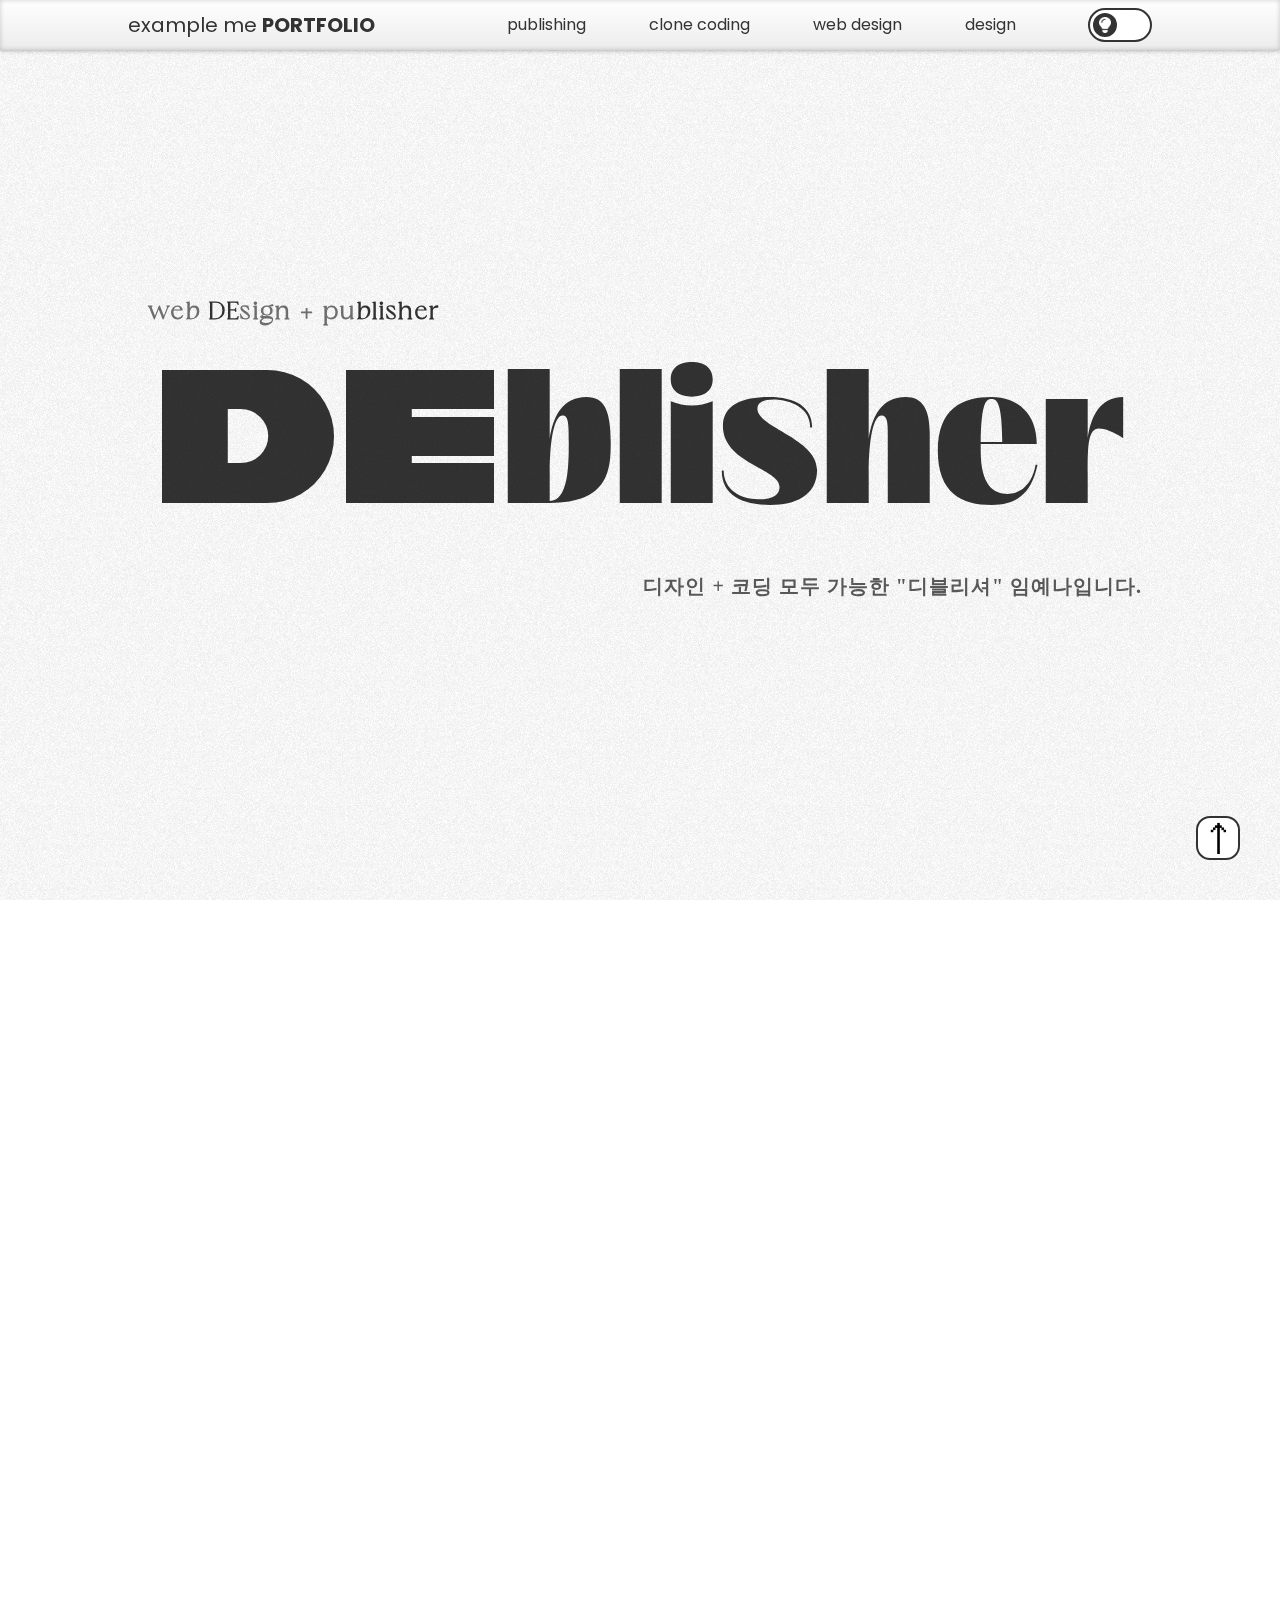
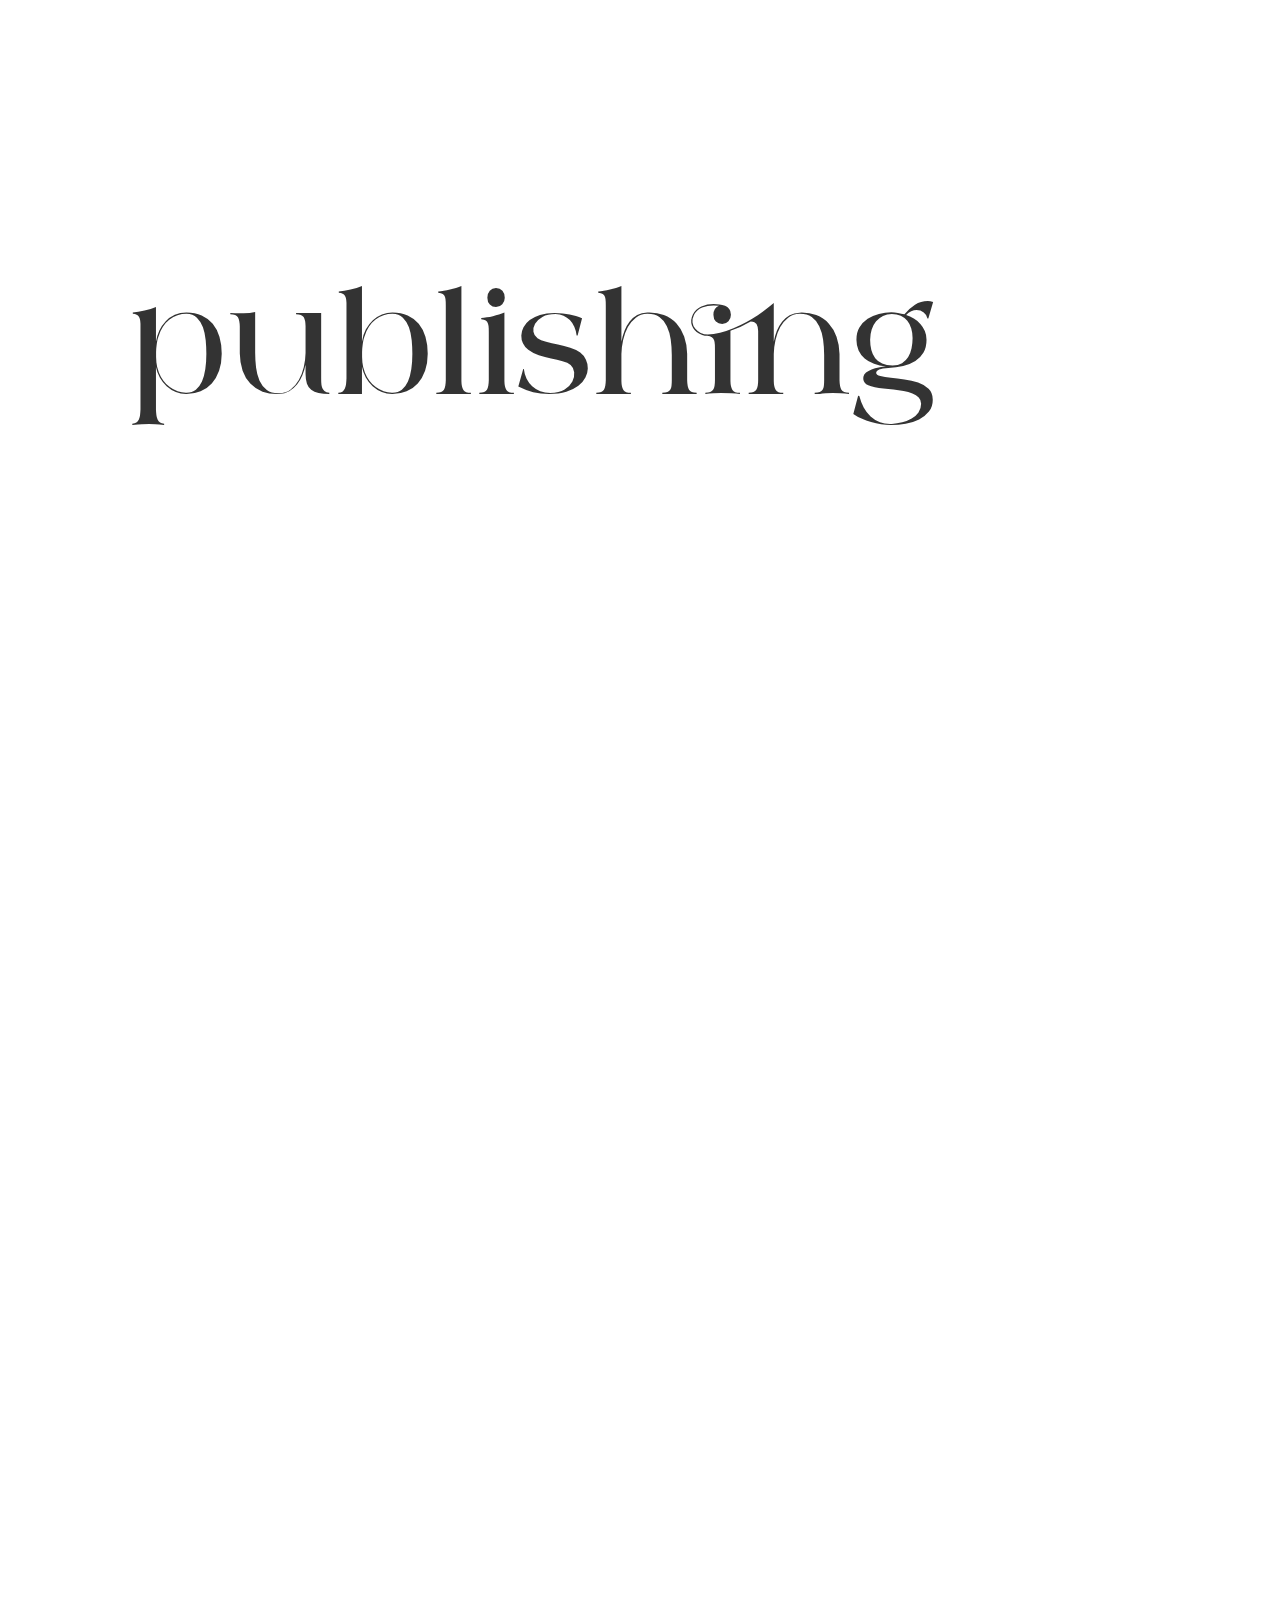
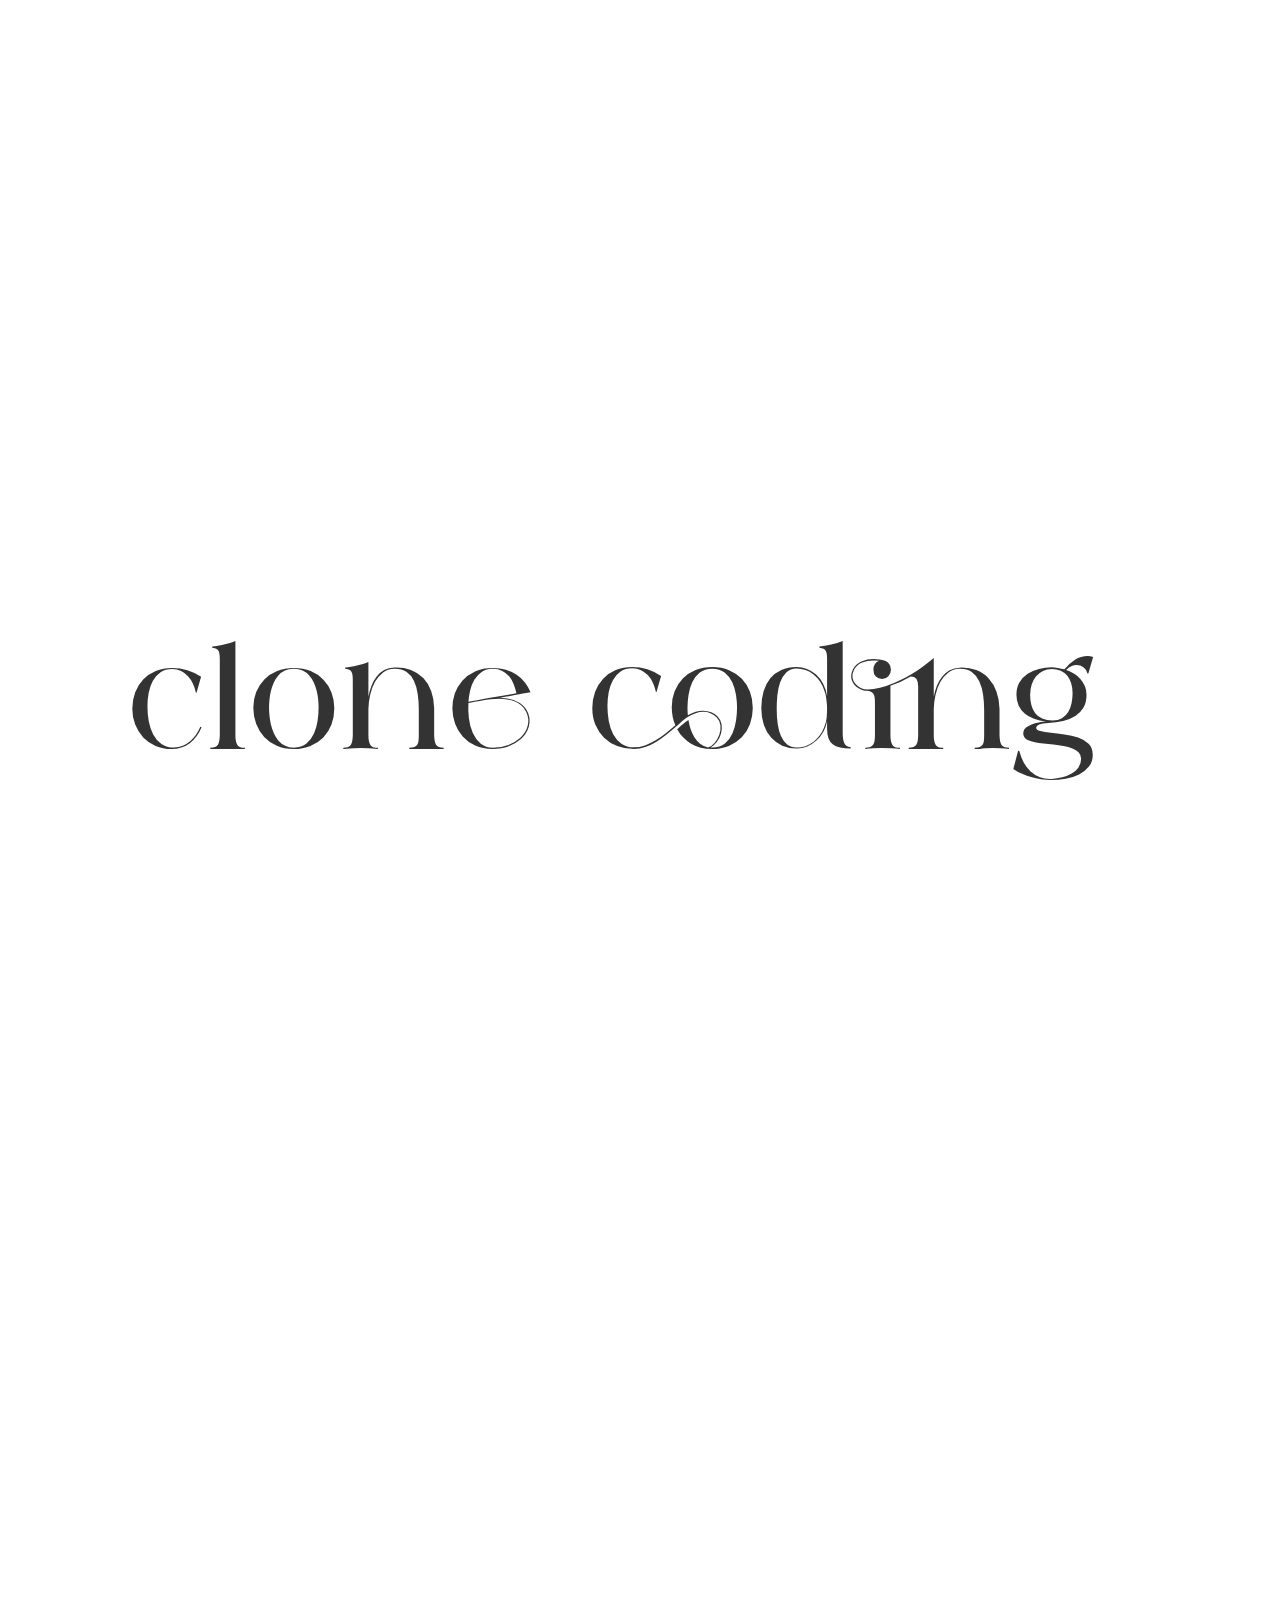
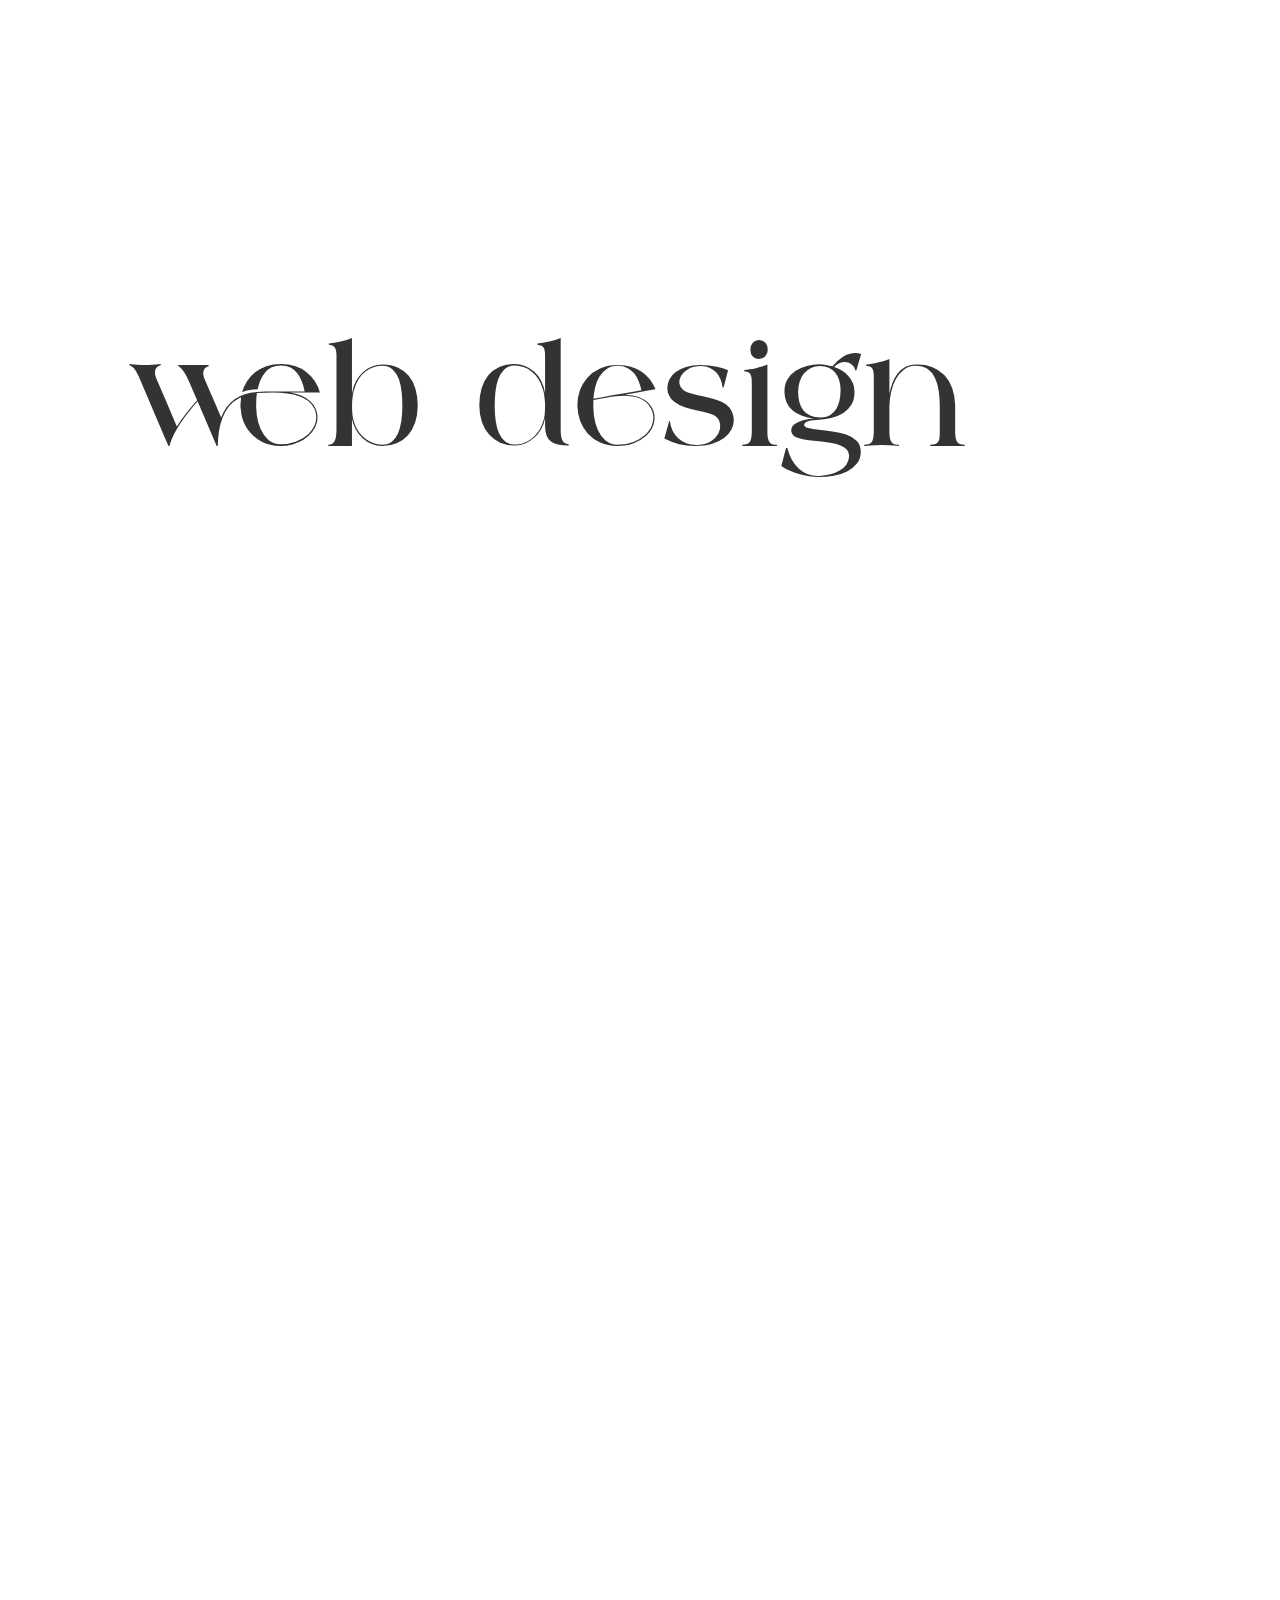
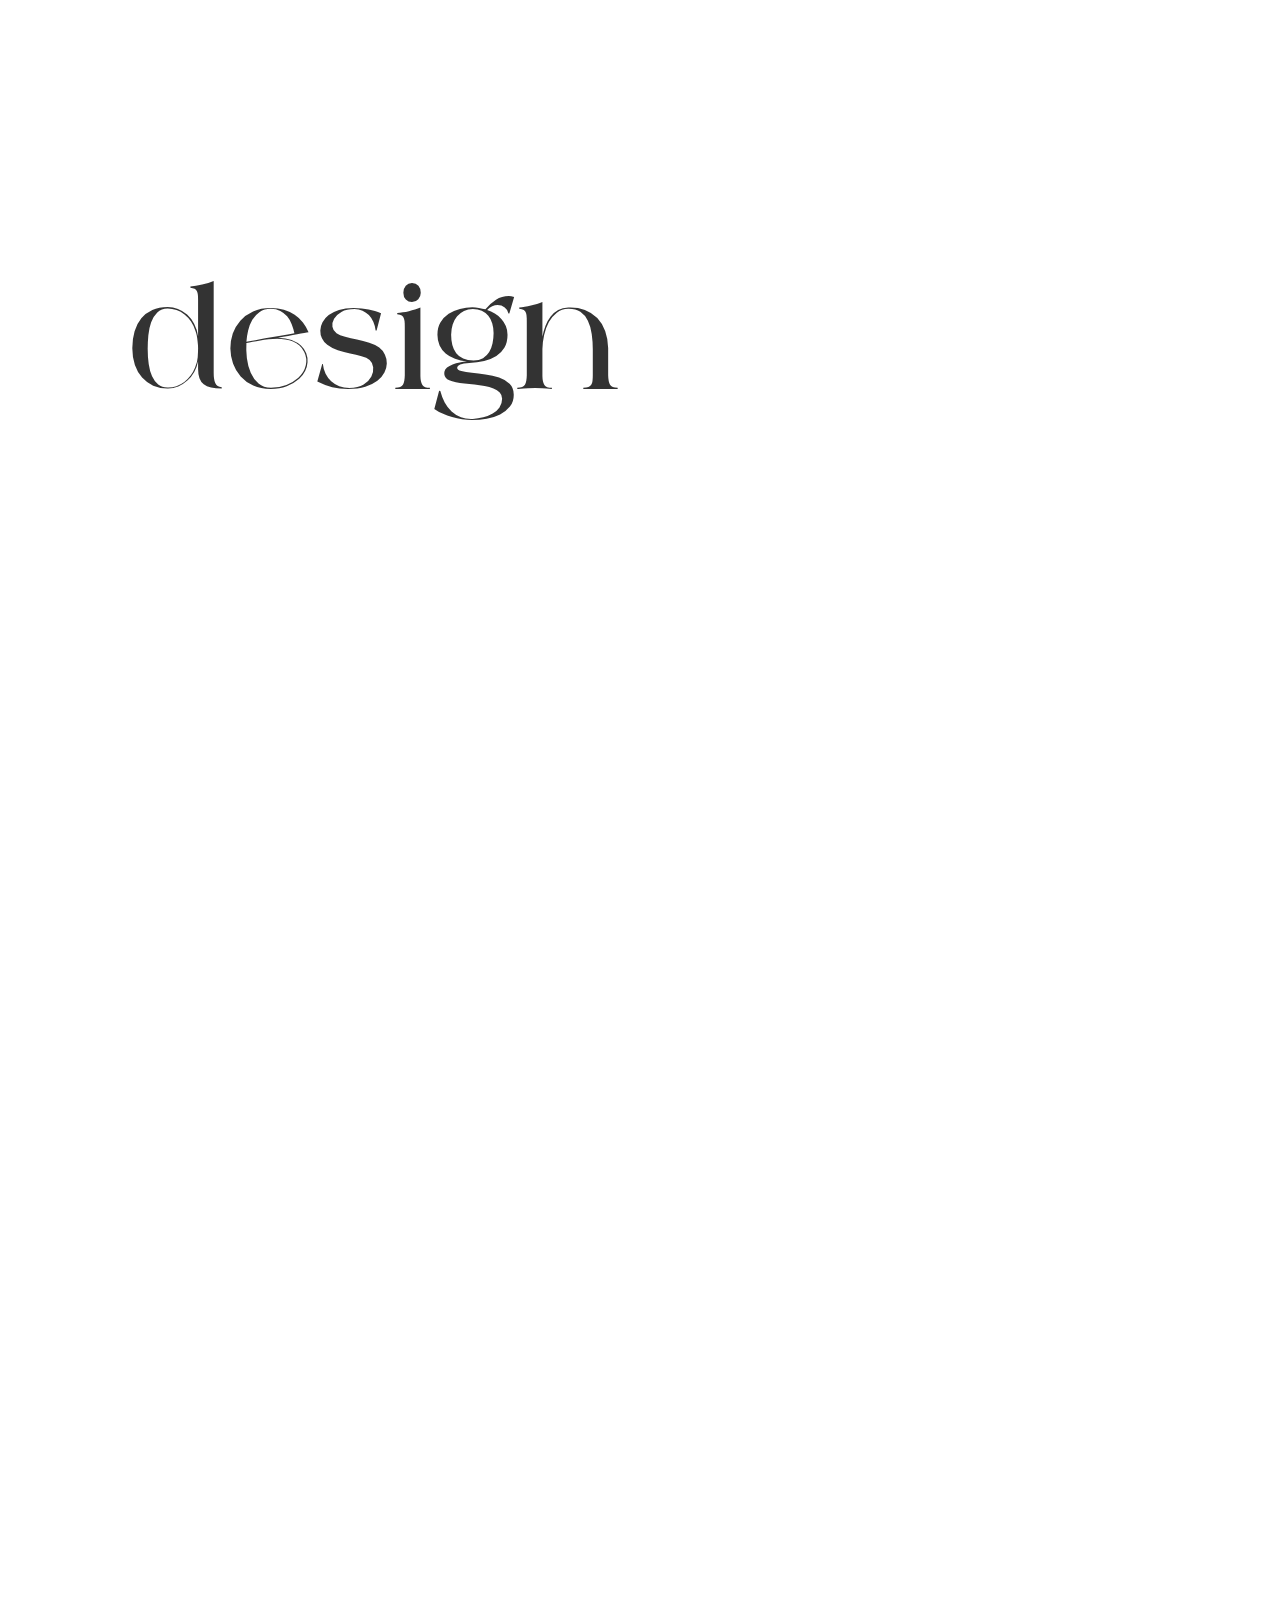
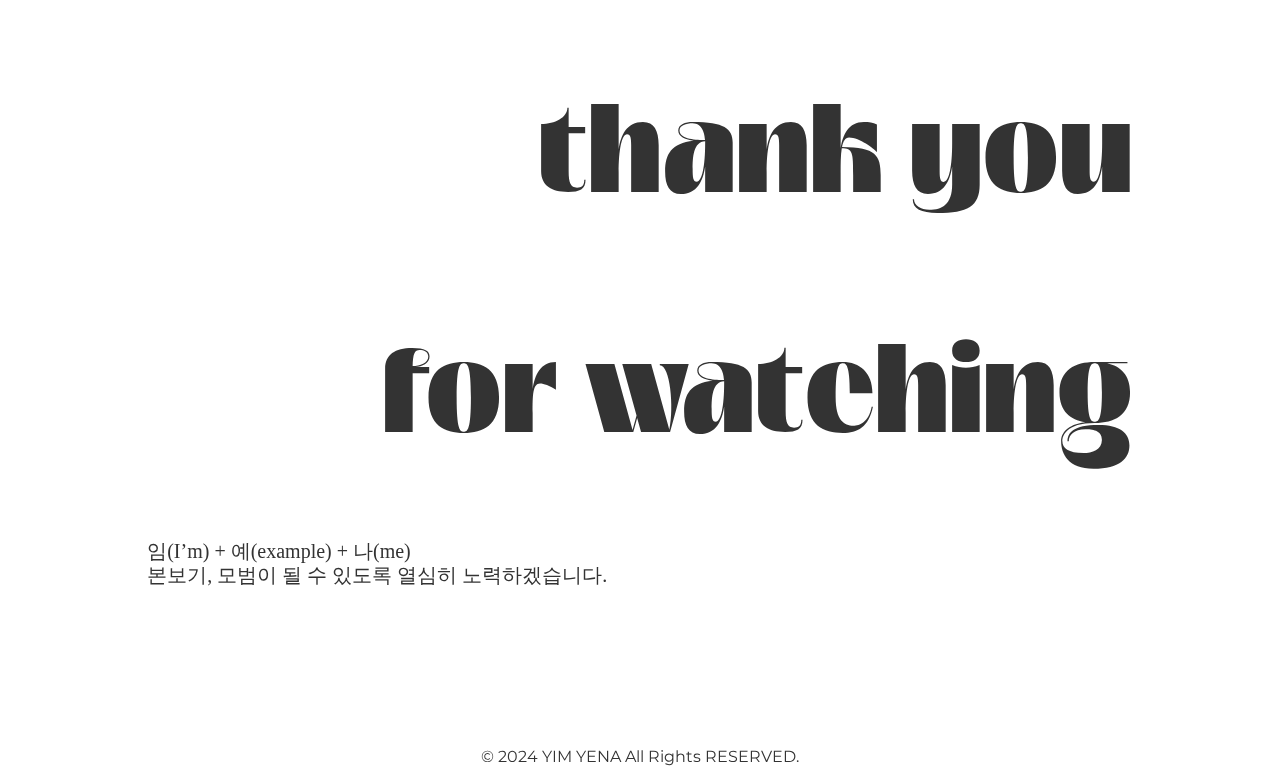
==== index.html @ 064d7ff7 "first upload" ====
<!DOCTYPE html>
<html lang="ko">
<head>
    <meta charset="UTF-8">
    <meta name="viewport" content="width=device-width, initial-scale=1.0">
    <title>PORTFOLIO</title>
    <!-- favicon -->
    <link rel="icon" href="images/favicon-folder.png">
    <!-- aos animate -->
    <link href="https://unpkg.com/aos@2.3.1/dist/aos.css" rel="stylesheet">
    <!-- css -->
    <link rel="stylesheet" href="css/default.css">
    <link rel="stylesheet" href="css/style.css">
    <!-- <link rel="stylesheet" href="css/style-그리드연습.css"> -->
    <link rel="stylesheet" href="css/respon.css">
    <!-- aos js -->
    <script src="https://unpkg.com/aos@2.3.1/dist/aos.js"></script>
    <!-- jquery cdn -->
    <script src="https://code.jquery.com/jquery-3.7.1.min.js"></script>
    <!-- js -->
    <script src="js/main.js"></script>
</head>
<body>
    <div class="wrapper">
        <!-- noise 배경 -->
        <figure class="overlay"></figure>
        <header id="header">
            <div class="inner">
                <!-- 반응형 720px부터 나올 햄버거 버튼  -->
                <div class="menu-hamburger">
                    <span></span>
                    <span></span>
                    <span></span>
                </div>
                <h1 class="hide">포트폴리오 타이틀</h1>
                <a href="#" class="name">example me <strong>PORTFOLIO</strong></a>
                <h1 class="hide">포트폴리오 메뉴</h1>
                <div class="header-right">
                    <ul class="menu">
                        <li><a href="#">publishing</a></li>
                        <li><a href="#">clone coding</a></li>
                        <li><a href="#">web design</a></li>
                        <li><a href="#">design</a></li>
                    </ul>
                    <h1 class="hide">다크모드 버튼</h1>
                    <button class="darkBtn">
                        <input type="checkbox" id="toggle" />
                        <label for="toggle" class="toggleSwitch">
                          <em class="toggleButton">
                          </em>
                        </label>
                    </button>
                </div>
            </div>
        </header>
        <!-- 반응형 메뉴 햄버거 클릭 시 나오는 팝업 -->
        <div class="hamburger-popup">
            <div class="hamburger-popup-wrapper">
                <div class="hamburger-popup-inner">
                    <ul class="menu">
                        <li><a href="#">publishing</a></li>
                        <li><a href="#">clone coding</a></li>
                        <li><a href="#">web design</a></li>
                        <li><a href="#">design</a></li>
                    </ul>
                </div>
            </div>
        </div>
        <main id="main">
            <span class="ellipse1" data-aos="fade-in" data-aos-easing="ease" data-aos-duration="2600" data-aos-delay="300"></span>
            <span class="ellipse2" data-aos="fade-in" data-aos-easing="ease" data-aos-duration="3000" data-aos-delay="500"></span>
            <div class="inner">
                <section class="first-page">
                    <!-- <div class="ellipse"></div> -->
                    <div class="text-box">
                        <p class="txt-1"><span>web</span> DE<span>sign + pu</span>blisher <span></span></p>
                        <p class="main-text" data-aos="zoom-in" data-aos-duration="600" data-aos-easing="ease"><em>DE</em>blisher</p>
                        <p class="txt-2">디자인 + 코딩 모두 가능한 "디블리셔" 임예나입니다.</p>
                    </div>
                </section>
                <section class="introduce">
                    <div class="intro-inner">
                        <div class="btns">
                            <a href="https://www.instagram.com/mong_zzo_man/" target="_blank" class="instagram1" data-aos="zoom-in-up" data-aos-duration="600" >
                                <div class="icon"></div>
                                <div class="txt">instagram</div>
                            </a>
                            <a href="https://www.instagram.com/e_xample_me/"  target="_blank" class="instagram2" data-aos="zoom-in-up" data-aos-duration="600" data-aos-delay="100">
                                <div class="icon"></div>
                                <div class="txt">instagram</div>
                            </a>
                            <a href=""  target="_blank" class="resume" data-aos="zoom-in-up" data-aos-duration="600" data-aos-delay="200">
                                <div class="icon"></div>
                                <div class="txt">resume</div>
                            </a>
                        </div>
                        <div class="introduce-contents">
                            <div class="profile" data-aos="zoom-in-right" data-aos-duration="600" data-aos-delay="300"></div>
                            <div class="introduce-txt" data-aos="zoom-in-left" data-aos-duration="600" data-aos-delay="400">
                                <p>임예나 (林)예나</p>
                                <div class="txts">
                                    <p class="point">web publisher & web designer</p>
                                    <p>1996.02.05</p>
                                    <p>010.9413.3247</p>
                                    <p>@mong_zzo_man</p>
                                    <p>@e_xample_me</p>
                                    <p>mong_zzo_man@naver.com</p>
                                </div>
                            </div>
                        </div>
                        <div class="skill-box">
                            <div class="Photoshop" data-aos="fade-up" data-aos-delay="100" data-aos-duration="600">
                              <div class="img-box">
                                <img src="images/photoshop.png" alt="photoshop" />
                              </div>
                              <p>Adobe<br />Photoshop</p>
                            </div>
                            <div class="Illustrator" data-aos="fade-up" data-aos-delay="200" data-aos-duration="600">
                              <div class="img-box">
                                <img src="images/illustrator.png" alt="illustrator" />
                              </div>
                              <p>Adobe<br />Illustrator</p>
                            </div>
                            <div class="figma" data-aos="fade-up" data-aos-delay="300" data-aos-duration="600">
                              <div class="img-box">
                                <img src="images/figma.png" alt="figma" />
                              </div>
                              <p>Figma</p>
                            </div>
                            <div class="html" data-aos="fade-up" data-aos-delay="400" data-aos-duration="600">
                              <div class="img-box">
                                <img src="images/html.png" alt="html" />
                              </div>
                              <p>HTML</p>
                            </div>
                            <div class="css" data-aos="fade-up" data-aos-delay="500" data-aos-duration="600">
                              <div class="img-box">
                                <img src="images/css.png" alt="css" />
                              </div>
                              <p>CSS</p>
                            </div>
                            <div class="jquery" data-aos="fade-up" data-aos-delay="600" data-aos-duration="600">
                              <div class="img-box">
                                <img src="images/jquery.png" alt="jquery" />
                              </div>
                              <p>JQuery</p>
                            </div>
                            <div class="js" data-aos="fade-up" data-aos-delay="700" data-aos-duration="600">
                              <div class="img-box">
                                <img src="images/javascript.png" alt="js" />
                              </div>
                              <p>JS</p>
                            </div>
                        </div>
                        <div class="tag">
                            <ul>
                                <li data-aos="fade-up" data-aos-delay="400" data-aos-duration="600">#Stationery-Fancy-Designer</li>
                                <li data-aos="fade-up" data-aos-delay="500" data-aos-duration="600">#Web-Design</li>
                                <li data-aos="fade-up" data-aos-delay="600" data-aos-duration="600">#Web-publishing</li>
                                <li data-aos="fade-up" data-aos-delay="700" data-aos-duration="600">#KEEP GOING</li>
                            </ul>
                        </div>
                    </div>
                </section>
                <section class="works">
                    <div class="publishing" id="tab-section">
                        <h1>publishing</h1>
                        <div class="contents">
                            <div class="content portfolio">
                                <div class="image-box" data-aos="fade-up" data-aos-duration="600">
                                    <div class="bar">
                                        <div class="circle">
                                            <div class="circle1"></div>
                                            <div class="circle2"></div>
                                            <div class="circle3"></div>
                                        </div>
                                    </div>
                                    <a href="index.html" class="image-click"></a>
                                </div>
                                <div class="explain" data-aos="fade-up" data-aos-duration="600" data-aos-delay="100">
                                    <h2>portfolio</h2>
                                    <p class="txt1">작업기간 : 2024.10.10 ~ 10.22</p>
                                    <p class="txt2">TOOL : visual studio code  , figma</p>
                                    <ul class="tag">
                                        <li>#html</li>
                                        <li>#css</li>
                                        <li>#jQuery</li>
                                        <li>#aos-animate</li>
                                        <li>#responsive</li>
                                        <li>#light-dark mode</li>
                                    </ul>
                                </div>
                            </div>
                            <div class="content gegomall">
                                <div class="image-box" data-aos="fade-up" data-aos-duration="600">
                                    <div class="bar">
                                        <div class="circle">
                                            <div class="circle1"></div>
                                            <div class="circle2"></div>
                                            <div class="circle3"></div>
                                        </div>
                                    </div>
                                    <a href="more-view 파일/개고몰-팀프로젝트-복사본/index1.html"  target="_blank"  class="image-click"></a>
                                </div>
                                <div class="explain" data-aos="fade-up" data-aos-duration="600" data-aos-delay="100">
                                    <h2>gego mall</h2>
                                    <p class="txt1">고양이 강아지 반려동물 용품 “개고몰” 웹 사이트를 리디자인한 반응형 사이트입니다.
                                        팀 프로젝트로 진행하였으며, 디자인과 코딩 파트를 맡았습니다. <br>(기여도 : 60% / 작업기간 : 약 3주)</p>
                                    <ul class="tag">
                                        <li>#banner design</li>
                                        <li>#wireframe</li>
                                        <li>#html</li>
                                        <li>#css</li>
                                        <li>#javascript</li>
                                        <li>#jQuery</li>
                                        <li>#renewal</li>
                                        <li>#responsive</li>
                                    </ul>
                                    <div class="btns">
                                        <a href="https://www.gegomall.com/"  target="_blank" class="btn-original">original</a>
                                        <a href="more-view 파일/개고몰-팀프로젝트-복사본/index1.html" target="_blank"  class="btn-moreview">more view</a>
                                        <a href="more-view 파일/개고몰 팀프로젝트.pdf" target="_blank"  class="btn-moreview">detail view</a>
                                    </div>
                                </div>
                            </div>
                            <div class="content imeco">
                                <div class="image-box" data-aos="fade-up" data-aos-duration="600">
                                    <div class="bar">
                                        <div class="circle">
                                            <div class="circle1"></div>
                                            <div class="circle2"></div>
                                            <div class="circle3"></div>
                                        </div>
                                    </div>
                                    <a href="more-view 파일/아임에코-리디자인코딩-복사본/index.html"  target="_blank" class="image-click"></a>
                                </div>
                                <div class="explain" data-aos="fade-up" data-aos-duration="600" data-aos-delay="100">
                                    <h2>i'm eco</h2>
                                    <p class="txt1">아임에코몰 웹 사이트를 리디자인한 적응형 사이트입니다.
                                        자연친화적인 느낌의 웹 사이트를 참고하여 리뉴얼한 PC 적응형 사이트입니다. <br>(기여도 : 100% / 작업기간 : 약 2주)</p>
                                    <ul class="tag">
                                        <li>#html</li>
                                        <li>#css</li>
                                        <li>#javascript</li>
                                        <li>#jQuery</li>
                                        <li>#swiper</li>
                                        <li>#renewal</li>
                                        <li>#figma</li>
                                        <li>#design</li>
                                    </ul>
                                    <div class="btns">
                                        <a href="https://imecomall.co.kr/v2/"   target="_blank" class="btn-original">original</a>
                                        <a href="more-view 파일/아임에코-리디자인코딩-복사본/index.html"  target="_blank" class="btn-moreview">more view</a>
                                    </div>
                                </div>
                            </div>
                            <div class="content media-site">
                                <div class="image-box" data-aos="fade-up" data-aos-duration="600">
                                    <div class="bar">
                                        <div class="circle">
                                            <div class="circle1"></div>
                                            <div class="circle2"></div>
                                            <div class="circle3"></div>
                                        </div>
                                    </div>
                                    <a href="more-view 파일/미디어 사이트 반응형 웹 페이지/index.html"   target="_blank" class="image-click"></a>
                                </div>
                                <div class="explain" data-aos="fade-up" data-aos-duration="600" data-aos-delay="100">
                                    <h2>media site</h2>
                                    <p class="txt1">미디어 사이트 반응형 웹 페이지 사이트입니다.
                                        반응형 작업 공부를 위해 디자인 가이드를 보며 강의를 통해 공부 후 만든 사이트입니다.</p>
                                    <ul class="tag">
                                        <li>#html</li>
                                        <li>#css</li>
                                        <li>#javascript</li>
                                        <li>#jQuery</li>
                                        <li>#study</li>
                                        <li>#responsive</li>
                                    </ul>
                                    <div class="btns">
                                        <a href="more-view 파일/미디어 사이트 반응형 웹 페이지/index.html"  target="_blank"  class="btn-moreview">more view</a>
                                    </div>
                                </div>
                            </div>
                        </div>
                    </div>
                    <div class="clonecoding" id="tab-section">
                        <h1>clone coding</h1>
                        <div class="contents">
                            <div class="content anychem">
                                <div class="image-box" data-aos="fade-up" data-aos-duration="600">
                                    <div class="bar">
                                        <div class="circle">
                                            <div class="circle1"></div>
                                            <div class="circle2"></div>
                                            <div class="circle3"></div>
                                        </div>
                                    </div>
                                    <a href="http://www.any-chem.com/"   target="_blank" class="image-click"></a>
                                </div>
                                <div class="explain" data-aos="fade-up" data-aos-duration="600" data-aos-delay="100">
                                    <h2>anychem</h2>
                                    <p class="txt1">애니켐 웹 사이트를 클론코딩한 적응형 사이트입니다. <br>(기여도 : 90%)</p>
                                    <p class="txt2">작업기간 : 2023.09.20~2023.10.20 ( 약 30일 )</p>
                                    <ul class="tag">
                                        <li>#html</li>
                                        <li>#css</li>
                                        <li>#javascript</li>
                                        <li>#jQuery</li>
                                        <li>#swiper</li>
                                        <li>#clone</li>
                                        <li>#aos-animate</li>
                                    </ul>
                                    <div class="btns">
                                        <a href="http://www.any-chem.com/"   target="_blank" class="btn-original">original</a>
                                        <a href="more-view 파일/애니켐-클론코딩-복사본/index.html" target="_blank" class="btn-clonecoding">clone coding</a>
                                    </div>
                                </div>
                            </div>
                            <div class="content choosa">
                                <div class="image-box" data-aos="fade-up" data-aos-duration="600">
                                    <div class="bar">
                                        <div class="circle">
                                            <div class="circle1"></div>
                                            <div class="circle2"></div>
                                            <div class="circle3"></div>
                                        </div>
                                    </div>
                                    <a href="https://www.yesan.go.kr/chusa/index.do"   target="_blank" class="image-click"></a>
                                </div>
                                <div class="explain" data-aos="fade-up" data-aos-duration="600" data-aos-delay="100">
                                    <h2 class="choosa-txt">추사기념관</h2>
                                    <p class="txt1">추사기념관 웹 사이트를 클론코딩한 적응형 사이트입니다. <br>(기여도 : 100%)</p>
                                    <p class="txt2">작업기간 : 2023.10.20~2023.10.27 ( 약 07일 )</p>
                                    <ul class="tag">
                                        <li>#html</li>
                                        <li>#css</li>
                                        <li>#javascript</li>
                                        <li>#jQuery</li>
                                        <li>#swiper</li>
                                        <li>#clone</li>
                                        <li>#aos-animate</li>
                                    </ul>
                                    <div class="btns">
                                        <a href="https://www.yesan.go.kr/chusa/index.do"   target="_blank" class="btn-original">original</a>
                                        <a href="more-view 파일/추사기념관-클론코딩-복사본/index.html"   target="_blank" class="btn-clonecoding">clone coding</a>
                                    </div>
                                </div>
                            </div>
                            <div class="content geoje">
                                <div class="image-box" data-aos="fade-up" data-aos-duration="600">
                                    <div class="bar">
                                        <div class="circle">
                                            <div class="circle1"></div>
                                            <div class="circle2"></div>
                                            <div class="circle3"></div>
                                        </div>
                                    </div>
                                    <a href="more-view 파일/거제청년센터-클론코딩/index.html"   target="_blank"class="image-click"></a>
                                </div>
                                <div class="explain" data-aos="fade-up" data-aos-duration="600" data-aos-delay="100">
                                    <h2 class="geoje-txt">거제청년센터이룸</h2>
                                    <p class="txt1">거제청년센터 이룸 웹사이트를 클론코딩한 반응형 사이트입니다. <br>(기여도 : 50%)</p>
                                    <p class="txt2">작업기간 : 약 10일</p>
                                    <ul class="tag">
                                        <li>#html</li>
                                        <li>#css</li>
                                        <li>#javascript</li>
                                        <li>#jQuery</li>
                                        <li>#clone</li>
                                        <li>#responsive</li>
                                    </ul>
                                    <div class="btns">
                                        <a href="https://geojeyouth.com/web/"   target="_blank" class="btn-original">original</a>
                                        <a href="more-view 파일/거제청년센터-클론코딩/index.html"   target="_blank" class="btn-clonecoding">clone coding</a>
                                    </div>
                                </div>
                            </div>
                        </div>
                    </div>
                    <div class="webdesign" id="tab-section">
                        <h1>web design</h1>
                        <div class="contents">
                            <div class="content cassava">
                                <div class="image-box" data-aos="fade-up" data-aos-duration="600">
                                    <div class="bar">
                                        <div class="circle">
                                            <div class="circle1"></div>
                                            <div class="circle2"></div>
                                            <div class="circle3"></div>
                                        </div>
                                    </div>
                                    <a href="images/카사바고양이모래 상세페이지 작업.jpg"  target="_blank" class="image-click"></a>
                                </div>
                                <div class="explain" data-aos="fade-up" data-aos-duration="600" data-aos-delay="100">
                                    <h2>cassava</h2>
                                    <p class="txt1">cassava브랜드의 large grain이라는 고양이 모래에 대한 상세페이지 
                                        작업물입니다. large grain의 패키지에서 색상을 뽑아 메인컬러로 사용
                                        하고 가독성에 중점을 두어 작업했습니다. <br>(기여도 : 100% / 작업기간 : 약 07일)</p>
                                    <p class="txt2">TOOL : adobe photoshop 2024</p>
                                    <button class="detailview" class="detailview" class="detailview">detail view</button>
                                </div>
                            </div>
                            <div class="content spao">
                                <div class="image-box" data-aos="fade-up" data-aos-duration="600">
                                    <div class="bar">
                                        <div class="circle">
                                            <div class="circle1"></div>
                                            <div class="circle2"></div>
                                            <div class="circle3"></div>
                                        </div>
                                    </div>
                                    <a href="images/스파오 레더자켓 상세페이지3.jpg"  target="_blank" class="image-click"></a>
                                </div>
                                <div class="explain" data-aos="fade-up" data-aos-duration="600" data-aos-delay="100">
                                    <h2>spao</h2>
                                    <p class="txt1">spao브랜드의 레더 집업(남성/여성) 의류 상세페이지 작업물입니다.
                                        정보 전달을 위한 상세페이지가 아닌 룩북 컨셉으로 작업했으며, 보정한
                                        사진 위주로 의상 분위기에 맞는 컬러와 폰트를 사용해 제작했습니다. <br>(기여도 : 100% / 작업기간 : 약 03일)</p>
                                    <p class="txt2">TOOL : adobe photoshop 2024</p>
                                    <button class="detailview" class="detailview">detail view</button>
                                </div>
                            </div>
                            <div class="content nanu">
                                <div class="image-box" data-aos="fade-up" data-aos-duration="600">
                                    <div class="bar">
                                        <div class="circle">
                                            <div class="circle1"></div>
                                            <div class="circle2"></div>
                                            <div class="circle3"></div>
                                        </div>
                                    </div>
                                    <a href="images/NANU 대나무칫솔 상세페이지 작업-최종.jpg"  target="_blank" class="image-click"></a>
                                </div>
                                <div class="explain" data-aos="fade-up" data-aos-duration="600" data-aos-delay="100">
                                    <h2>nanu</h2>
                                    <p class="txt1">nanu 브랜드의 자연친화적인 대나무칫솔 상세페이지 작업물입니다.
                                        처음으로 제작해 본 상세페이지로, 무료 이미지 사이트를 통해 이미지를
                                        찾고 색감통일을 위해 보정하고 자연친화적인 상품 특징에 맞게 적절한
                                        여백을 주는 것과 가독성에 중점을 두어 제작했습니다. <br>(기여도 : 100% / 작업기간 : 약 02일)</p>
                                    <p class="txt2">TOOL : adobe photoshop 2024</p>
                                    <button class="detailview">detail view</button>
                                </div>
                            </div>
                        </div>
                        <!-- detail view button 클릭하면 나오는 popup -->
                        <div class="detailview-popup">
                            <div class="detailview-popup-wrapper">
                                <div class="detailview-popup-img-box">
                                    <img src="#" alt="" class="detail-img">
                                </div>
                                <img src="images/exit-icon.png" alt="exit" class="exit">
                            </div>
                        </div>
                    </div>
                    <div class="design" id="tab-section">
                        <div class="title">
                            <h1>design</h1>
                            <ul class="tag">
                                <li data-aos="fade-down" data-aos-duration="600" data-aos-delay="100">#Banner Design</li>
                                <li data-aos="fade-down" data-aos-duration="600" data-aos-delay="150">#Poster Design</li>
                                <li data-aos="fade-down" data-aos-duration="600" data-aos-delay="200">#CardNews</li>
                                <li data-aos="fade-down" data-aos-duration="600" data-aos-delay="250">#Digital drawing</li>
                                <li data-aos="fade-down" data-aos-duration="600" data-aos-delay="300">#SNS Contents Design</li>
                            </ul>
                        </div>
                        <div class="contents-box" data-aos="zoom-in-up" data-aos-duration="800" data-aos-delay="100">
                            <div class="image banner banner1" ></div>
                            <div class="image graphic graphic1"></div>
                            <div class="image graphic graphic2"></div>
                            <div class="image graphic graphic3"></div>
                            <div class="image banner banner2"></div>
                            <div class="image graphic graphic4"></div>
                            <div class="image graphic graphic5"></div>
                            <div class="image graphic graphic6"></div>
                            <div class="image banner banner3"></div>
                            <div class="image graphic graphic7"></div>
                            <div class="image graphic graphic8"></div>
                            <div class="image graphic graphic9"></div>
                             <!-- <div class="left-box box">
                                <div class="banner1 image"></div>
                                <div class="banner2 image"></div>
                                <div class="banner3 image"></div>
                             </div>
                             <div class="right-box">
                                <div class="right-first box">
                                    <div class="graphic1 image"></div>
                                    <div class="graphic2 image"></div>
                                    <div class="graphic3 image"></div>
                                </div>
                                <div class="right-second box">
                                    <div class="graphic4 image"></div>
                                    <div class="graphic5 image"></div>
                                    <div class="graphic6 image"></div>
                                </div>
                                <div class="right-third box">
                                    <div class="graphic7 image"></div>
                                    <div class="graphic8 image"></div>
                                    <div class="graphic9 image"></div>
                                </div>
                             </div> -->
                        </div>
                        <div class="design-popup">
                            <div class="design-popup-wrapper">
                                <div class="design-popup-img-box">
                                    <img src="#" alt="" class="design-img">
                                    <div class="popup-title">
                                        <p class="first-title"></p>
                                        <p class="second-title"></p>
                                    </div>
                                    <img src="images/exit-icon.png" alt="exit" class="exit">
                                </div>
                            </div>
                        </div>
                    </div>
                </section>
            </div>
        </main>
        <footer id="footer">
            <div class="inner">
                <span class="ellipse1" data-aos="zoom-in-left" data-aos-duration="800" data-aos-delay="100"></span>
                <span class="ellipse2" data-aos="zoom-in-right" data-aos-duration="800" data-aos-delay="200"></span>
                <h1>thank you <br> for watching</h1>
                <p class="coment">임(I’m) + 예(example) + 나(me) <br>
                    본보기, 모범이 될 수 있도록 열심히 노력하겠습니다.<p>
                <p class="copyright">&copy; 2024 YIM YENA All Rights RESERVED.</p>
            </div>
            <a href="#" class="gotop">
                <img src="images/gotop-icon.png" alt="gotop" />
            </a>
        </footer>
    </div>
    <script>
        AOS.init();
      </script>
</body>
</html>
---- css/default.css ----
@charset "utf-8";
@import url('https://fonts.googleapis.com/css2?family=Noto+Sans+KR:wght@100;300;400;500;700;900&display=swap');
@import url('https://cdn.jsdelivr.net/gh/ChalkPE/NanumSquareRound/nanumsquareround.min.css');
/* font-family: 'NanumSquareRound', sans-serif; */
@import url('https://fonts.googleapis.com/css2?family=Montserrat:ital,wght@0,100..900;1,100..900&display=swap');
/* font-family: "Montserrat", sans-serif; */



/* poppins */
@import url("https://fonts.googleapis.com/css2?family=Poppins:wght@400;600;700;900&display=swap");
/* font-family: 'Poppins', sans-serif; */

/* suite 간결한 ui용 폰트 */
@font-face {
  font-family: "suite";
  src: url("https://cdn.jsdelivr.net/gh/projectnoonnu/noonfonts_2304-2@1.0/SUITE-Regular.woff2")
    format("woff2");
  font-weight: 400;
  font-style: normal;
}
/* 조선명조체 */
@font-face {
  font-family: "Chosun";
  src: url("https://cdn.jsdelivr.net/gh/projectnoonnu/noonfonts_one@1.0/Chosunilbo_myungjo.woff")
    format("woff");
  font-weight: normal;
  font-style: normal;
}
/* against - title */
@font-face {
  font-family: "against";
  src: url("../fonts/against\ regular.ttf");
}
/* legquinne */
@font-face {
    font-family: "legquinne";
    src: url("../fonts/Legquinne-Regular.otf");
}
/* evers */
@font-face {
    font-family: "evers";
    src: url("../fonts/Evers.ttf");
}
/* alohamagazine */
@font-face {
    font-family: "aloha";
    src: url("../fonts/AlohaMagazine-DemoVersion-Black.otf");
}
a {
    color: #333;
    text-decoration: none;
  }
a.dark {
    color: #fff;
    color: #e2e2e2;
  }

/* Reset */
html,body,h1,h2,h3,h4,h5,h6,div,p,blockquote,pre,code,address,ul,ol,li,nav,section,article,header,footer,main,aside,dl,dt,dd,table,thead,tbody,tfoot,label,caption,th,td,form,fieldset,legend,hr,input,button,textarea,object,figure,figcaption {margin:0;padding:0; font-family: 'NanumSquareRound', sans-serif;}
body,input,select,textarea,button,img,fieldset {border:none;}
ul,ol,li{list-style:none;}
table{width:100%;border-spacing:0;border-collapse:collapse;}
address,cite,code,em,i{font-style:normal;font-weight:normal;}
label,img,input,select,textarea,button,a {vertical-align:middle;}
u,ins,a{text-decoration:none;}
button { cursor: pointer;}

/* Normalize */
body { font-family: 'Noto Sans KR', sans-serif; }
select { appearance:none;}
select::-ms-expand { display:none;}
input[type="search"]::-webkit-search-decoration,
input[type="search"]::-webkit-search-cancel-button,
input[type="search"]::-webkit-search-results-button,
input[type="search"]::-webkit-search-results-decoration,
input[type="number"]::-webkit-inner-spin-button,
input[type="number"]::-webkit-outer-spin-button { -webkit-appearance:none;}
input[type="number"]{ -moz-appearance:textfield;}
input[type="number"],
input[type="text"],
input[type="password"],
input[type="url"],
input[type="email"],
input[type="tel"],
input[type="date"], 
textarea { -webkit-appearance:none; -moz-appearance:none; appearance:none; -webkit-border-radius:0; outline:0;}
textarea { resize: none;}

.hide,caption,legend {
    overflow: hidden;
    display: block;
    position: absolute;
    border: 0;
    width: 1px; height: 1px;
    clip: rect(1px, 1px, 1px, 1px);
}

.clear {
    clear: both;
}
.clear::after {
    content: "";
    display: block;
    clear: both;
}
---- css/style.css ----
html {font-size: 20px; scroll-behavior: smooth;}
body {font-size: 1rem;}

/* 스크롤바 커스텀 */
::-webkit-scrollbar {
    width: 15px;
  }
  ::-webkit-scrollbar-thumb {
    height: 20%;
    background-color: #616161;
    border-radius: 10px;
  }
  ::-webkit-scrollbar-track {
    background-color: white;
  }

.wrapper {
    background: url(../images/noise-grid_BG.png) no-repeat center;
}
.wrapper.dark {
    background: url(../images/noise-grid_BG-darkmode.png) no-repeat center;
}
.overlay {
    position: fixed;
    left: 0;
    top: 0;
    width: 100%;
    height: 100%;
    display: flex;
    -webkit-box-pack: center;
    justify-content: center;
    -webkit-box-align: center;
    align-items: center;
    background-image: url("../images/overlay.gif");
    background-position: 0 0;
    background-size: 250px;
    opacity: 0.08;
    pointer-events: none;
  }
  

  /* header */
#header {
    width: 100%;
    height: 50px;
    background:linear-gradient(#fff, #ececec);
    box-shadow: 0 0 5px rgba(0, 0, 0, 0.4), inset 0 0 5px rgba(0, 0, 0, 0.2);
    position: fixed;
    z-index: 100;
}
#header.dark {
    background:linear-gradient(#333, #222);
}
#header .inner {
    padding: 0 11.5%;
    display: flex;
    justify-content: space-between;
}

#header .menu-hamburger {
    display: none;
    width: 40px; height: 40px;
    box-sizing: border-box;
    position: relative;
}
#header .menu-hamburger.active {
    display: block;
}
#header .menu-hamburger span {
    display: inline-block;
    position: absolute;
    width: 20px; height: 2px;
    margin: 0 auto;
    background-color: #333;
    transition: all .6s ease;
    left: 50%;
    transform: translate(-50%,-50%);
}
#header .menu-hamburger span.dark {
    background-color: #fff;
}
#header .menu-hamburger span:first-child {
    top: 30%;
}
#header .menu-hamburger span:nth-child(2) {
    top: 45%;
}
#header .menu-hamburger span:last-child {
    top: 60%;
}
#header .menu-hamburger.active span:first-child {
    left: 25%; top: 50%;
    transform: rotate(135deg);
}
#header .menu-hamburger.active span:nth-child(2) {
    opacity: 0;
}
#header .menu-hamburger.active span:last-child {
    left: 25%; top: 50%;
    transform: rotate(-135deg);

}

#header .name {
    display: block;
    order: 1;
    line-height: 50px;
    font-family: 'Poppins', sans-serif;
    font-size: 1rem;
}
#header .header-right {
    order: 2;
    display: flex;
    gap: 50px;
}
#header .menu {
    display: flex;
    gap: 20px;
}
#header .menu li a {
    display: block;
    line-height: 50px;
    font-family: 'Poppins', sans-serif;
    font-size: .8rem;
    position: relative;
    padding: 0 5px;
    text-align: center;
}

/* 밑줄효과 */
/* #header .menu li a::after {
    content: "";
    display: block;
    position: absolute;
    top: 50%; left: 50%;
    transform: translate(-50%,-50%);
    width: 0;
    height: 25px;
    background-color: #9fa1a5;
    opacity: 0;
    border-radius: 5px;
    transition: all .3s ease-in-out;
} */
/* #header .menu li:hover a::after {
    width: 100%;
    opacity: 1;
    z-index: -10;
} */

/* 대괄호효과 */
#header .menu li a:before, #header .menu li a:after {
    display: inline-block;
    opacity: 0;
    -webkit-transition: -webkit-transform 0.3s, opacity 0.2s;
    -moz-transition: -moz-transform 0.3s, opacity 0.2s;
    transition: transform 0.3s, opacity 0.2s;
  }
  
#header .menu li a:before {
    margin-right: 10px;
    content: '[';
    -webkit-transform: translateX(10px);
    -moz-transform: translateX(10px);
    transform: translateX(10px);
  }
  
#header .menu li a:after {
    margin-left: 10px;
    content: ']';
    -webkit-transform: translateX(-10px);
    -moz-transform: translateX(-10px);
    transform: translateX(-10px);
}
#header .menu li a:hover:before, #header .menu li a:hover:after{
    opacity: 1;
    -webkit-transform: translateX(0px);
    -moz-transform: translateX(0px);
    transform: translateX(0px);
}

/* dark mode 토글 버튼 */
#header .darkBtn {
    width: 3.2rem;
    height: 1.7rem;
    border-radius: 6.25rem;
    border: 2px solid #333;
    background-color: white;
    outline: none;
    padding: 0.15rem;
    margin: auto 0;
}
#header .darkBtn #toggle {
    opacity: 0;
    position: absolute;
    left: 0;
    top: 0;
 }
#header .darkBtn > input[type="checkbox"] {
    display: none;
    border: 0;
  }
#header .darkBtn .toggleSwitch {
    display: block;
    width: 100%;
    height: 100%;
    border-radius: 6.25rem;
    background-color: white;
    outline: none;
    cursor: pointer;
  }
#header .darkBtn .toggleButton {
    display: block;
    width: 1.2rem;
    height: 1.2rem;
    border-radius: 50%;
    position: relative;
    transition: all 0.5s ease-in-out;
    background: #333 url("../images/light.png") no-repeat center;
    background-size: 0.6rem 0.8rem;
  }
#header #toggle:checked ~ .toggleSwitch {
    background-color: #333;
  }
#header #toggle:checked ~ .toggleSwitch .toggleButton {
    margin-left: 1.55rem;
    transition: all 0.5s ease-in-out;
    background: #fff url("../images/dark-333.png") no-repeat center;
    background-size: 0.7rem 0.9rem;
  }


/* 반응형 햄버거 메뉴 팝업(~720px) */
.hamburger-popup {
    position: fixed;
    top: 0; 
    left: -100%;
    bottom: 0;
    z-index: 99;
    width: 100%; height: 100%;
    opacity: 1;
    display: none;
    transition: all .3s ease;
}
.hamburger-popup.active {
    display: block;
    left: 0;
}
.hamburger-popup-wrapper {
    width: 100%; height: 100%;
}
.hamburger-popup-inner {
    padding: 2rem;
    width: 360px;
    height: 100%;
    box-sizing: border-box;
    background: linear-gradient(#ececec, #fff);
}
.hamburger-popup-inner.dark{
    background:linear-gradient(#333, #222);
}
.hamburger-popup-inner .menu {
    margin-top: 2rem;
}
.hamburger-popup-inner .menu li a {
    display: block;
    font-family: "Montserrat", sans-serif;
    font-size: 1.5rem;
    line-height: 2rem;
    padding: 2rem 0 .5rem .5rem;
    text-transform: uppercase;
    font-weight: 500;
    position: relative;
    transition: all .3s ease;
}
.hamburger-popup-inner .menu li a::after {
    content: "";
    display: block;
    position: absolute;
    bottom: 0; left: 0;
    height: 2px;
    width: 0;
    background-color: #333;
}
.hamburger-popup-inner .menu li:focus a::after {
    width: 100%; height: 2px;
}



/* main */
#main {
    max-width: 1920px;
    width: 100%;
    overflow: hidden;
    position: relative;
}
#main > .ellipse1, #main > .ellipse2 {
    display: block;
    background: url(../images/img_deblisher_ellipse.png) no-repeat center / 100% auto;
    position: absolute;
    border-radius: 50%;
    /* transform: translate(-50%,-50%); */
}
#main > .ellipse1 {
    mix-blend-mode: multiply;
    width: 50vw;
    height: calc(50vw);
    top: 0%; right: 45%;
    transform: rotate(125deg);
    transform-origin: bottom right;
}
#main > .ellipse2 {
    mix-blend-mode: multiply;
    width: 70vw;
    height: calc(70vw);
    top: -1%; left: -35%;
    transform: rotate(-30deg);
    transform-origin: top left;
}
#main > .ellipse1.dark, #main > .ellipse2.dark {
    mix-blend-mode: overlay;
}
#main .inner {
    padding: 0 11.5%;
}
.first-page {
    width: 100%;
    height: 100vh;
    overflow: hidden;
    position: relative;
}
.first-page .text-box {
    mix-blend-mode: multiply;
    max-width: 1920px;
    min-width: 360px;
    position: relative;
    top: 50%;
    transform: translateY(-50%);
    width: 100%;
}
.first-page .text-box.dark {
    mix-blend-mode: hard-light;
}
.first-page .text-box p {
    display: block;
    color: #333;
}
.first-page .text-box p.dark {
    color: #e2e2e2;
    font-weight: normal;
}
.first-page .txt-1 {
    font-family: "legquinne";
    text-align: left;
    font-size: 1.2rem;
    margin-left: 1rem;
    letter-spacing: .1rem;
    font-weight: bold;
}
.first-page .text-box .txt-1 span {
    color: #727272;
    letter-spacing: .12rem;
}
.first-page .text-box .txt-1 span.dark {
    color: #aaaaaa;
}
.first-page .main-text {
    font-family: "aloha";
    text-align: center;
    line-height: 12rem;
    font-size: clamp(4rem, 1rem + 13.3333vw, 17rem);
}

.first-page .main-text em {
    font-family: "evers";
}
.first-page .txt-2 {
    font-family: "chosun";
    text-align: right;
    font-size: 1rem;
    font-weight: bold;
    opacity: .8;
    margin-right: .5rem;
    letter-spacing: .05rem;
}

/* introduce */
.introduce {
}
.intro-inner {
    width: 778px;
    height: 700px;
    margin: 0 auto;
    display: flex;
    flex-direction: column;
    padding: 100px 0;
}
.introduce .btns {
    width: 100%;
    height: 15%;
    display: flex;
    gap: 20px;
    justify-content: center;
}
.introduce .btns a {
    display: block;
    width: 23%;
    height: 52%;
    border-radius: 15px;
    box-shadow: 0 0 5px rgba(0, 0, 0, 0.5), inset 0 0 5px rgba(0, 0, 0, 0.2);
    display: flex;
    gap: 15px;
    padding: 8px;
    box-sizing: border-box;
    margin: auto 0;
}
.introduce .btns a:hover  {
    mix-blend-mode: multiply;
    box-shadow:inset 0 0 7px rgba(70, 70, 70, 0.5);
    border: none;
}
.introduce .btns a.instagram1 {
    background-color: #FFDEE4;
}
.introduce .btns a.instagram2 {
    background-color: #DEEBFF;
}
.introduce .btns a.resume {
    background-color: #FFF0C9;
}
.introduce .btns .instagram1 .icon, .introduce .btns .instagram2 .icon {
    width: 30%; 
    background: url(../images/instagram\ icon.png) no-repeat center;
}
.introduce .btns .resume .icon {
    width: 30%; 
    height: 105%;
    background: url(../images/resume\ icon.png) no-repeat center / 31.5px 31.5px;
}
.introduce .btns a .txt {
    font-family: "suite";
    line-height: 36px;
}
.introduce .btns a .txt.dark {
    color: #000;
}

.introduce .introduce-contents {
    display: flex;
    width: 100%;
    height: 55%;
    gap: 70px;
    justify-content: space-between;
}
.introduce .introduce-contents .profile {
    width: 50%;
    height: 80%;
    margin: auto 0;
    background: url(../images/profile.png) no-repeat center;
    background-color: #ffdee4;
    background-size: cover;
    box-shadow: 0 0 5px rgba(0, 0, 0, 0.2), inset 0 0 5px rgba(0, 0, 0, 0.2);
    border-radius: 10%;
}
.introduce .introduce-contents .introduce-txt {
    width: 50%;
    font-family: "suite";
    margin: auto 0;
    height: 80%;
}
.introduce .introduce-contents .introduce-txt.dark {
    color: #e2e2e2;
}
.introduce .introduce-contents .introduce-txt p {
    font-size: 1.2rem;
    font-weight: bold;
    padding: 0 0 30px;
}
.introduce .introduce-contents .introduce-txt {
    justify-content: center;
}
.introduce .introduce-contents .introduce-txt .txts p {
    font-size: 1rem;
    font-weight: normal;
    padding: 8px 0;
}
.introduce .introduce-contents .introduce-txt .txts p.point {
    font-family: "Montserrat", sans-serif;
    position: relative;
    z-index: 10;
    color: #333 !important;
}
.introduce .introduce-contents .introduce-txt .txts p.point::after {
    content: "";
    display: block;
    background-color: #FFF0C9;
    width: 90%; height: 24px;
    position: absolute;
    top: 23%;
    z-index: -1;
}

.introduce .skill-box {
    display: flex;
    height: 25%;
}
.introduce .skill-box > div {
    width: calc(100% - 20%);
    margin: 0 auto auto;
}
.introduce .skill-box p {
    text-align: center;
    margin-top: 1rem;
    font-family: "Montserrat", sans-serif ;
    font-size: .8rem;
}
.introduce .skill-box p.dark {
    color: #e2e2e2;
}
.introduce .skill-box .img-box {
    width: 4.5rem;
    height: 4.5rem;
    border-radius: 1rem;
    box-shadow: 0 0 5px rgba(0, 0, 0, 0.2), inset 0 0 5px rgba(0, 0, 0, 0.2);
    background-color: white;
    position: relative;
    margin: 0 auto;
    overflow: hidden;
  }
.introduce .skill-box .img-box img {
    display: block;
    width: 3rem;
    height: 3rem;
    position: absolute;
    top: 50%;
    left: 50%;
    transform: translate(-50%, -50%);
    transition: all 0.3s ease-in-out;
  }
.introduce .skill-box .img-box:hover img {
    transform: scale(1.1) translate(-45%, -45%);
  }

.introduce .tag {
    height: 5%;
}
.introduce .tag ul {
    display: flex;
    justify-content: space-between;
}
.introduce .tag ul li {
    border: 1px solid #333;
    background-color: #fff;
    border-radius: 100px;
    padding: 1% 2%;
    font-size: .8rem;
    transition: all .5s ease;
}
.introduce .tag ul li:nth-child(1):hover {
    background-color: #eeffda;
}
.introduce .tag ul li:nth-child(2):hover {
    background-color: #FFF0C9;
}
.introduce .tag ul li:nth-child(3):hover {
    background-color: #DEEBFF;
}
.introduce .tag ul li:nth-child(4):hover {
    background-color: #FFDEE4;
}


/* works */
.works > div {
    padding-top: 3rem;
}
.works h1 {
    font-family: "against";
    color: #333;
    font-size: 6rem;
    font-weight: normal;
}
.works h1.dark {
    color: #fff;
}
.works .contents {
    width: 100%;
    margin-top: 5rem;
}
.works .contents .content {
    display: flex;
    justify-content: space-between;
    gap: 50px;
    margin-bottom: 12rem;
}
.works .contents .content .image-box {
    width: 50%;
    box-shadow: 0 0 15px rgba(0, 0, 0, 0.2);
    background-color: #fff;
    border-radius: 1rem;
    position: relative;
    overflow: hidden;
}
.works .contents .content .image-box.dark {
    box-shadow: 0 0 15px rgba(255, 255, 255, 0.5);
}
.works .contents .content .image-box .bar {
    position: absolute;
    top: 0;
    width: 100%;
    background-color: #fff;
    display: flex;
    justify-content: flex-end;
    padding: .8rem 1.2rem;
    box-sizing: border-box;
    border-radius: 1rem 1rem 0 0;
    background:linear-gradient(#fff, #e0e0e0);
    z-index: 10;
}
.works .contents .content .image-box .bar .circle {
    display: flex;
    gap: .8rem;
}
.works .contents .content .image-box .bar .circle > div {
    width: .9rem; height: .9rem;
    border-radius: 50%;
}
.works .contents .content .image-box .image-click  {
    display: block;
    width: 100%; 
    height: 100%;
    border-radius: 1rem;
    transition: all .5s ease;
    background-position: 0 2.5rem;
    background-size: 100%;
    position: absolute;
    left: 50%;
    transform: translateX(-50%);
    box-shadow: 0 0 5px rgba(0, 0, 0, 0.2);
}
.works .contents .content .image-box .image-click:hover {
    transform: scale(1.1) translateX(-45%);
}
.works .contents .content .explain {
    width: 50%;
    padding: 2rem 0;
    display: flex;
    flex-direction: column;
    gap: 2rem;
}
.works .contents .content .explain h2 {
    font-size: 4.5rem;
    font-family: 'Poppins', sans-serif;
    text-transform: uppercase;
    color: #333;
    line-height: 5rem;
    padding-bottom: .6rem;
    border-bottom: 2px solid rgba(0, 0, 0, 0.2);
}
.works .contents .content .explain h2.dark {
    color: #ffffff;
    border-bottom: 2px solid rgba(255, 255, 255, 0.5);
}
.works .contents .content .explain p {
    font-family: "suite";
    color: #333;
    letter-spacing: .03rem;
    line-height: 1.5rem;
}
.works .contents .content .explain p.dark {
    color: #e2e2e2;
}
.works .contents .content .explain .tag {
    display: flex;
    justify-content: flex-start;
    flex-wrap: wrap;
}
.works .contents .content .explain .tag li {
    padding-right: 1rem;
    line-height: 1.6rem;
}
.works .contents .content .explain .tag li.dark {
    color: #e2e2e2;
}
.works .contents .content .explain .btns a {
    display: inline-block;
    padding: .8rem 1rem;
    background-color: #fff;
    border-radius: .8rem;
    margin-right: 1rem;
    box-shadow: 0 0 4px rgba(0, 0, 0, 0.4), inset 0 0 2px rgba(0, 0, 0, 0.2);
    transition: all .5s ease;
    font-family: "Montserrat", sans-serif;
    font-size: 1rem;
}
.works .contents .content .explain .btns a.dark {
    color: #333;
}
.works .contents .content .explain .btns a:hover {
    background-color: rgba(70, 70, 70, 0.5);
    color: #fff;
}
.works .contents .content .explain button {
    display: block;
    width: 25%;
    padding: .8rem 1rem;
    background-color: #fff;
    border-radius: .8rem;
    margin-right: 1rem;
    box-shadow: 0 0 4px rgba(0, 0, 0, 0.4), inset 0 0 2px rgba(0, 0, 0, 0.2);
    transition: all .5s ease;
    font-family: "Montserrat", sans-serif;
    font-size: 1rem;
}
.works .contents .content .explain button:hover {
    background-color: rgba(70, 70, 70, 0.5);
    color: #fff;
}



/* circle color change */
.works .contents .portfolio .image-box .bar .circle .circle1 {
    background-color: #414141 ;
}
.works .contents .portfolio .image-box .bar .circle .circle2 {
    background-color: #888686 ;
}
.works .contents .portfolio .image-box .bar .circle .circle3 {
    background-color: #CFD4CF ;
}

.works .contents .gegomall .image-box .bar .circle .circle1 {
    background-color: #EF7913 ;
}
.works .contents .gegomall .image-box .bar .circle .circle2 {
    background-color: #263930 ;
}
.works .contents .gegomall .image-box .bar .circle .circle3 {
    background-color: #FEDD66 ;
}

.works .contents .imeco .image-box .bar .circle .circle1 {
    background-color: #87CF89 ;
}
.works .contents .imeco .image-box .bar .circle .circle2 {
    background-color: #003F1D ;
}
.works .contents .imeco .image-box .bar .circle .circle3 {
    background-color: #224E12 ;
}

.works .contents .media-site .image-box .bar .circle .circle1 {
    background-color: #6244B9 ;
}
.works .contents .media-site .image-box .bar .circle .circle2 {
    background-color: #FFEE00 ;
}
.works .contents .media-site .image-box .bar .circle .circle3 {
    background-color: #9E87E1 ;
}

.works .contents .anychem .image-box .bar .circle .circle1 {
    background-color: #01A758 ;
}
.works .contents .anychem .image-box .bar .circle .circle2 {
    background-color: #0172FF ;
}
.works .contents .anychem .image-box .bar .circle .circle3 {
    background-color: #01EEAF ;
}

.works .contents .choosa .image-box .bar .circle .circle1 {
    background-color: #79563C ;
}
.works .contents .choosa .image-box .bar .circle .circle2 {
    background-color: #AF9375 ;
}
.works .contents .choosa .image-box .bar .circle .circle3 {
    background-color: #81895F ;
}

.works .contents .geoje .image-box .bar .circle .circle1 {
    background-color: #FF555E ;
}
.works .contents .geoje .image-box .bar .circle .circle2 {
    background-color: #FFF001 ;
}
.works .contents .geoje .image-box .bar .circle .circle3 {
    background-color: #01E0C4 ;
}

.works .contents .cassava .image-box .bar .circle .circle1 {
    background-color: #EF6D04 ;
}
.works .contents .cassava .image-box .bar .circle .circle2 {
    background-color: #333 ;
}
.works .contents .cassava .image-box .bar .circle .circle3 {
    background-color: #224E12 ;
}

.works .contents .spao .image-box .bar .circle .circle1 {
    background-color: #484848 ;
}
.works .contents .spao .image-box .bar .circle .circle2 {
    background-color: #BBBBBB ;
}
.works .contents .spao .image-box .bar .circle .circle3 {
    background-color: #101010 ;
}

.works .contents .nanu .image-box .bar .circle .circle1 {
    background-color: #824A28 ;
}
.works .contents .nanu .image-box .bar .circle .circle2 {
    background-color: #B8B09D ;
}
.works .contents .nanu .image-box .bar .circle .circle3 {
    background-color: #65723D ;
}



/* image-click thumbnail change */
.works .publishing .portfolio .image-click {
    background: url(../images/img_portfolio_thumbnail-light.png) no-repeat center/cover;
    animation: portfolio 5s ease infinite ;
}
@keyframes portfolio {
    50% {
        background-image: url(../images/img_portfolio_thumbnail-dark.png);
    }
}
.works .publishing .gegomall .image-click {
    background: url(../images/img_개고몰_thumbnail.png) no-repeat center/cover;
}
.works .publishing .imeco .image-click {
    background: url(../images/img_아임에코썸네일.png) no-repeat center/cover;
}
.works .publishing .media-site .image-click {
    background: url(../images/img_mediasite_thumbnail.png) no-repeat center;
    background-size: cover auto !important;
}

.works .clonecoding .anychem .image-click {
    background: url(../images/img_anychem_thumbnail.png) no-repeat center / cover;
}
.works .clonecoding .choosa .image-click {
    background: url(../images/img_추사기념관_thumbnail.png) no-repeat center / cover;
}
.works .clonecoding .choosa .choosa-txt {
    font-family: "Chosun" !important;
    letter-spacing: .3rem;
}
.works .clonecoding .geoje .image-click {
    background: url(../images/img_거제청년센터이룸_thumbnail.png) no-repeat center / cover;
}
.works .clonecoding .geoje .geoje-txt {
    letter-spacing: -.5rem;
} 

.works .webdesign .cassava .image-box .image-click {
    animation: webdesign linear 90s infinite;
}
.works .webdesign .spao .image-box .image-click, .works .webdesign .nanu .image-box .image-click {
    animation: webdesign linear 60s infinite;
}
@keyframes webdesign {
    0% {
        background-position: top;
      }
    100% {
        background-position: bottom;
      }
}
.works .webdesign .cassava .image-click {
    background: url(../images/카사바고양이모래\ 상세페이지\ 작업.jpg) no-repeat center /cover;
}
.works .webdesign .spao .image-click {
    background: url(../images/스파오\ 레더자켓\ 상세페이지3.jpg) no-repeat center /cover;
}
.works .webdesign .nanu .image-click {
    background: url(../images/NANU\ 대나무칫솔\ 상세페이지\ 작업-최종.jpg) no-repeat center /cover;
}
/* detailview-popup */
.detailview-popup {
    position: fixed;
    width: 100%;
    height: 100%;
    top: 0;
    left: 0;
    right: 0;
    bottom: 0;
    background-color: rgba(0, 0, 0, 0.7);
    z-index: 9999;
    display: none;
  }
  .detailview-popup.active {
    display: block;
  }
  .detailview-popup .detailview-popup-wrapper {
    width: 100%;
    height: 100%;
    position: relative;
  }
  .detailview-popup .detailview-popup-wrapper .detailview-popup-img-box {
    position: relative;
    top: 0;
    left: 50%;
    transform: translateX(-50%);
    width: 872px;
    height: 100%;
    z-index: 99999;
    overflow-y: scroll;
  }
  .detailview-popup .detailview-popup-wrapper .detailview-popup-img-box .detail-img {
    display: block;
    width: 860px;
  }
  .detailview-popup .detailview-popup-wrapper .exit {
    position: fixed;
    top: 2%;
    right: 29%;
    display: block;
    width: 24px; height: 24px;
    background-color: rgba(255, 255, 255, 0.5);
    padding: 5px;
    border-radius: 50%;
    cursor: pointer;
    z-index: 99999;
  }
  .detailview-popup .detailview-popup-wrapper .exit:hover {
    background-color: rgba(255, 255, 255, 1);
  }




/* design */
.works .design {
    padding-bottom:1rem ;
    height: calc(100vh - 3rem);
    position: relative;
    padding: 12rem 0 2rem;
    margin-top: 28rem;
}
.works .design .title {
    display: flex;
    align-items: flex-end;
    gap: 2.5rem;
    position: absolute;
    top: 5%;
}
.works .design .tag {
    display: flex;
    gap: 20px;
}
.works .design .tag li {
    border: 1px solid #333;
    background-color: #fff;
    border-radius: 50px;
    padding: .4rem 1rem;
    font-size: .75rem;
    font-family: "Montserrat", sans-serif;
}
.works .design .contents-box {
    width: 100%;
    height: 100%;
    display: flex;
    flex-wrap: wrap;
    gap: 20px;
    box-sizing: border-box;
    justify-content: center;
}

.works .design .contents-box .banner {
    width: 40%;
    width: calc(40% - 20px);
}
.works .design .contents-box .graphic {
    width: 20%;
    width: calc(20% - 20px);
}
.works .design .contents-box .image {
    height: 32%;
    box-shadow: 0 0 4px rgba(0, 0, 0, 0.4);
    transition: all .3s ease-in-out;
    border-radius: .2rem;
}
.works .design .contents-box .image:hover {
    transform: scale(1.1);
    box-shadow: 0 0 10px rgba(0, 0, 0, 0.5);
}

.works .design .contents-box .banner1 {
    background: url(../images/개고몰-mainbanner-cat1.png) no-repeat center / cover;
    order: 1;
}
.works .design .contents-box .banner2 {
    background: url(../images/개고몰-mainbanner-dog2.png) no-repeat center / cover;
    order: 5;
}
.works .design .contents-box .banner3 {
    background: url(../images/개고몰-mainbanner-cat2.png) no-repeat center / cover;
    order: 9;
}
.works .design .contents-box .graphic1 {
    background: url(../images/뚜레쥬르\ 말차\ sns\ 이미지2.jpg) no-repeat center / cover;
    order: 2;
}
.works .design .contents-box .graphic2 {
    background: url(../images/뚜레쥬르\ 말차\ sns\ 이미지.jpg) no-repeat center / cover;
    order: 3;
}
.works .design .contents-box .graphic3 {
    background: url(../images/12월마켓오픈인포.jpg) no-repeat center / cover;
    order: 4;
}
.works .design .contents-box .graphic4 {
    background: url(../images/쉼\ 포스터.jpg) no-repeat center / cover;
    order: 6;
}
.works .design .contents-box .graphic5 {
    background: url(../images/힐링이\ 필요해.jpg) no-repeat center / cover;
    order: 7;
}
.works .design .contents-box .graphic6 {
    background: url(../images/거리예술마켓\ \ 포스터.jpg) no-repeat center / cover;
    order: 8;
}
.works .design .contents-box .graphic7 {
    background: url(../images/몽쪼만하우스-테라스-인스타2-02.jpg) no-repeat center / cover;
    order: 10;
}
.works .design .contents-box .graphic8 {
    background: url(../images/몽쪼만하우스-키친-인스타-02.jpg) no-repeat center / cover;
    order: 11;
}
.works .design .contents-box .graphic9 {
    background: url(../images/몽쪼만하우스-방-인스타1-02.jpg) no-repeat center / cover;
    order: 12;
} 


/* design click popup */
.design-popup {
    width: 100%; height: 100%;
    position: fixed;
    top: 0; left: 0; right: 0; bottom: 0;
    background-color: rgba(0, 0, 0, 0.7);
    z-index: 9999;
    display: none;
}
.design-popup.active {
    display: block;
}
.design-popup-wrapper {
    width: 100%; height: 100%;
    position: relative;
}
.design-popup-img-box {
    position: absolute;
    top: 50%; left: 50%;
    transform: translate(-50%,-50%);
    width: 75%; height: 80%;
    background-color: #fff;
    border-radius: 1rem;
    padding: 2.5% 10%;
    box-sizing: border-box;
}
.design-popup-img-box .design-img {
    display: block;
    position: absolute;
    object-fit: cover;
    top: 55%; left: 50%;
    transform: translate(-50%,-50%);
    height: calc(100% - 25%);
}
.design-popup-img-box .popup-title {
    display: flex;
    justify-content: center;
    gap: 2.5rem;
    align-items: flex-end;
    font-family: "suite";
}
.design-popup-img-box .first-title {
    font-weight: bold;
    font-size: 1.2rem;
    height: 100%;
    color: #333;
}
.design-popup-img-box .second-title {
    letter-spacing: .05rem;
    font-size: .9rem;
    height: 100%;
}
.design-popup-img-box .exit {
    position: absolute;
    top: 5%; right: 2.5%;
    width: 20px;
}
#footer {
    width: 100%;
    padding-top: 16rem;
    position: relative;
    overflow: hidden;
}
#footer .inner {
    padding: 0 11.5%;
}
#footer .ellipse1 {
    display: block;
    width: 40rem; height: 40rem;
    background: url(../images/img_footer_ellipse1.png) no-repeat center / 100%;
    position: absolute;
    top: 1rem;
    left: -10rem;
    mix-blend-mode: multiply;
}
#footer .ellipse2 {
    display: block;
    width: 52rem; height: 52rem;
    background: url(../images/img_footer_ellipse2.png) no-repeat center / 100%;
    position: absolute;
    bottom: -26rem;
    right: -10rem;
    mix-blend-mode: multiply;
}
#footer .ellipse1.dark, #footer .ellipse2.dark {
    mix-blend-mode: plus-lighter;
    opacity: .5;
}
#footer .inner h1 {
    font-family: "aloha";
    text-align: right;
    line-height: 12rem;
    color: #333;
    mix-blend-mode: multiply;
    font-size: clamp(2rem, -0.3077rem + 10.2564vw, 12rem);
}
#footer .inner h1.dark {
    color: #e2e2e2;
    mix-blend-mode: normal;
}
#footer .inner .coment {
    font-family: "Chosun";
    color: #333;
    font-size: 1rem;
    line-height: 1.2rem;
    padding-bottom: 8rem;
    margin-top: 1rem;
}
#footer .inner .coment.dark {
    color: #e2e2e2;
    font-weight: normal;
}
 .copyright {
    font-family: "Montserrat", sans-serif;
    color: #333;
    text-align: center;
    font-size: .8rem;
    padding-bottom: .8rem;
 }


 /* gotop 버튼 */
.gotop {
    display: block;
    width: 2rem;
    height: 2rem;
    border-radius: 0.7rem;
    border: 2px solid #333;
    background-color: white;
    position: fixed;
    bottom: 2rem;
    right: 2rem;
  }
  .gotop:hover {
    background-color: rgb(220, 220, 220);
    mix-blend-mode: multiply;
  }
  .gotop img {
    display: block;
    position: absolute;
    top: 50%;
    left: 50%;
    transform: translate(-50%, -50%);
    width: 0.8rem;
    height: 1.6rem;
    object-fit: cover;
  }
---- css/style-그리드연습.css ----
html {font-size: 20px; scroll-behavior: smooth;}
body {font-size: 1rem;}

/* 스크롤바 커스텀 */
::-webkit-scrollbar {
    width: 12px;
  }
  ::-webkit-scrollbar-thumb {
    height: 20%;
    background-color: #616161;
    border-radius: 10px;
  }
  ::-webkit-scrollbar-track {
    background-color: white;
  }

.wrapper {
    background: url(../images/noise-grid_BG.png) no-repeat center;
}
.overlay {
    position: fixed;
    left: 0;
    top: 0;
    width: 100%;
    height: 100%;
    display: flex;
    -webkit-box-pack: center;
    justify-content: center;
    -webkit-box-align: center;
    align-items: center;
    background-image: url("../images/overlay.gif");
    background-position: 0 0;
    background-size: 250px;
    opacity: 0.08;
    pointer-events: none;
  }
  

  /* header */
#header {
    width: 100%;
    height: 50px;
    /* background-color: #fff; */
    background:linear-gradient(#fff, #ececec);
    /* border-bottom: 1px solid #333; */
    box-shadow: 0 0 5px rgba(0, 0, 0, 0.4), inset 0 0 5px rgba(0, 0, 0, 0.2);
    position: fixed;
    z-index: 100;
}
#header .inner {
    padding: 0 11.5%;
    display: flex;
    justify-content: space-between;
}

#header .menu-hamburger {
    display: none;
    width: 40px; height: 40px;
    padding: 13px 0;
    box-sizing: border-box;
}
#header .menu-hamburger span {
    display: block;
    width: 20px; height: 2px;
    margin: 0 auto;
    background-color: #333;
}
#header .menu-hamburger span~span {
    margin: 4px auto 0;
}

#header .name {
    display: block;
    order: 1;
    line-height: 50px;
    font-family: 'Poppins', sans-serif;
    font-size: 1rem;
}
#header .header-right {
    order: 2;
    display: flex;
    gap: 50px;
}
#header .menu {
    /* order: 2; */
    display: flex;
    gap: 20px;
}
#header .menu li a {
    display: block;
    line-height: 50px;
    font-family: 'Poppins', sans-serif;
    font-size: .8rem;
    position: relative;
    padding: 0 5px;
    text-align: center;
}

/* 밑줄효과 */
/* #header .menu li a::after {
    content: "";
    display: block;
    position: absolute;
    top: 50%; left: 50%;
    transform: translate(-50%,-50%);
    width: 0;
    height: 25px;
    background-color: #9fa1a5;
    opacity: 0;
    border-radius: 5px;
    transition: all .3s ease-in-out;
} */
/* #header .menu li:hover a::after {
    width: 100%;
    opacity: 1;
    z-index: -10;
} */

/* 대괄호효과 */
#header .menu li a:before, #header .menu li a:after {
    display: inline-block;
    opacity: 0;
    -webkit-transition: -webkit-transform 0.3s, opacity 0.2s;
    -moz-transition: -moz-transform 0.3s, opacity 0.2s;
    transition: transform 0.3s, opacity 0.2s;
  }
  
#header .menu li a:before {
    margin-right: 10px;
    content: '[';
    -webkit-transform: translateX(10px);
    -moz-transform: translateX(10px);
    transform: translateX(10px);
  }
  
#header .menu li a:after {
    margin-left: 10px;
    content: ']';
    -webkit-transform: translateX(-10px);
    -moz-transform: translateX(-10px);
    transform: translateX(-10px);
}
/* #header .menu li a:hover:before, #header .menu li a:hover:after, #header .menu li a:focus:before, #header .menu li a:focus:after {
    opacity: 1;
    -webkit-transform: translateX(0px);
    -moz-transform: translateX(0px);
    transform: translateX(0px);
} */
#header .menu li a:hover:before, #header .menu li a:hover:after{
    opacity: 1;
    -webkit-transform: translateX(0px);
    -moz-transform: translateX(0px);
    transform: translateX(0px);
}

/* dark mode 토글 버튼 */
#header .darkBtn {
    width: 3.2rem;
    height: 1.7rem;
    border-radius: 6.25rem;
    border: 2px solid #333;
    background-color: white;
    outline: none;
    padding: 0.15rem;
    margin: auto 0;
}
#header .darkBtn #toggle {
    opacity: 0;
    position: absolute;
    left: 0;
    top: 0;
 }
#header .darkBtn > input[type="checkbox"] {
    display: none;
    border: 0;
  }
#header .darkBtn .toggleSwitch {
    display: block;
    width: 100%;
    height: 100%;
    border-radius: 6.25rem;
    /* border: 2px solid #333; */
    background-color: white;
    outline: none;
    /* padding: 0.15rem; */
    cursor: pointer;
  }
#header .darkBtn .toggleButton {
    display: block;
    width: 1.2rem;
    height: 1.2rem;
    border-radius: 50%;
    position: relative;
    transition: all 0.5s ease-in-out;
    background: #333 url("../images/light.png") no-repeat center;
    background-size: 0.6rem 0.8rem;
  }
#header #toggle:checked ~ .toggleSwitch {
    background-color: #333;
  }
#header #toggle:checked ~ .toggleSwitch .toggleButton {
    margin-left: 1.55rem;
    transition: all 0.5s ease-in-out;
    background: #fff url("../images/dark-333.png") no-repeat center;
    background-size: 0.7rem 0.9rem;
  }


/* 반응형 햄버거 메뉴 팝업(~720px) */
.hamburger-popup {
    position: fixed;
    top: 0; 
    left: 0; 
    /* left: -100%; */
    bottom: 0;
    background-color: #fff;
    z-index: 99999;
    width: 360px;
    box-shadow:0 0 20px rgba(0, 0, 0, 0.5);
    opacity: .9;
    display: none;
}
.hamburger-popup.active {
    display: block;
    left: 0;
}
.hamburger-popup-inner {
    padding: 2rem;
}
.hamburger-popup-inner .menu {
    margin-top: 2rem;
}
.hamburger-popup-inner .menu li {}
.hamburger-popup-inner .menu li a {
    display: block;
    text-align: center;
    font-family: "Montserrat", sans-serif;
    font-size: 1.5rem;
    line-height: 2rem;
    padding: 2rem 0 .5rem;
    text-transform: uppercase;
    font-weight: 500;
    position: relative;
    transition: all .3s ease;
}
.hamburger-popup-inner .menu li a::after {
    content: "";
    display: block;
    position: absolute;
    bottom: 0; left: 0;
    height: 2px;
    width: 0;
    background-color: #333;
}
.hamburger-popup-inner .menu li:focus a::after {
    width: 100%; height: 2px;
}



/* main */
#main {
    max-width: 1920px;
    overflow: hidden;
}
#main .inner {
    padding: 0 11.5%;
}
.first-page {
    width: 100%;
    height: 100vh;
    overflow: hidden;
}
.first-page::after {
    content: "";
    display: block;
    width: 50%;
    height: 100%;
    position: absolute;
    top: 2%; left: 25%;
    /* transform: translate(-50%,-50%) rotate(160deg); */
    background: url(../images/img_deblisher_ellipse.png) no-repeat center / 85% auto;
    /* mix-blend-mode: difference; */
    mix-blend-mode: multiply;
    animation: rotate 7s infinite linear;
    display: none;
}
@keyframes rotate {
    0% { transform: rotate(0deg);}
    100% { transform: rotate(360deg);}
}
.first-page .text-box {
    max-width: 1920px;
    min-width: 360px;
    position: relative;
    top: 50%;
    transform: translateY(-50%);
    width: 100%;
}
.first-page .text-box p {
    display: block;
    color: #333;
}
.first-page .txt-1 {
    font-family: "legquinne";
    text-align: left;
    font-size: 1.2rem;
    margin-left: 1rem;
    letter-spacing: .1rem;
    font-weight: bold;
}
.first-page .text-box .txt-1 span {
    color: #727272;
    letter-spacing: .12rem;
}
.first-page .main-text {
    font-family: "aloha";
    /* font-size: 14rem; */
    text-align: center;
    line-height: 12rem;
    /* font-size: clamp(5rem, 2.2308rem + 12.3077vw, 17rem); */
    /* font-size clamp generator 사용 */
    /* font-size: clamp(2rem, -1.4615rem + 15.3846vw, 17rem); */
    font-size: clamp(4rem, 1rem + 13.3333vw, 17rem);
}

.first-page .main-text em {
    font-family: "evers";
}
.first-page .txt-2 {
    font-family: "chosun";
    text-align: right;
    font-size: 1rem;
    font-weight: bold;
    opacity: .8;
    margin-right: .5rem;
    letter-spacing: .05rem;
}

/* introduce */
.introduce {
}
.intro-inner {
    width: 778px;
    /* width: 54%; */
    /* height: 90vh; */
    height: 700px;
    margin: 0 auto;
    display: flex;
    flex-direction: column;
    /* gap: 50px; */
    padding: 100px 0;
}
.introduce .btns {
    width: 100%;
    height: 15%;
    display: flex;
    gap: 20px;
    justify-content: center;
}
.introduce .btns a {
    display: block;
    /* width: 174px;  */
    width: 23%;
    height: 52%;
    border-radius: 15px;
    /* border: 1px solid #333; */
    box-shadow: 0 0 5px rgba(0, 0, 0, 0.5), inset 0 0 5px rgba(0, 0, 0, 0.2);
    display: flex;
    gap: 15px;
    padding: 8px;
    box-sizing: border-box;
    margin: auto 0;
}
.introduce .btns a:hover  {
    mix-blend-mode: multiply;
    box-shadow:inset 0 0 7px rgba(70, 70, 70, 0.5);
    border: none;
}
.introduce .btns a.instagram1 {
    background-color: #FFDEE4;
}
.introduce .btns a.instagram2 {
    background-color: #DEEBFF;
}
.introduce .btns a.resume {
    background-color: #FFF0C9;
}
.introduce .btns .instagram1 .icon, .introduce .btns .instagram2 .icon {
    width: 20%; 
    /* height: 105%; */
    background: url(../images/instagram\ icon.png) no-repeat center;
}
.introduce .btns .resume .icon {
    width: 20%; 
    height: 105%;
    background: url(../images/resume\ icon.png) no-repeat center / 31.5px 31.5px;
}
.introduce .btns a .txt {
    font-family: "suite";
    line-height: 36px;
}

.introduce .introduce-contents {
    display: flex;
    width: 100%;
    /* height: 355px; */
    height: 55%;
    gap: 70px;
    justify-content: space-between;
}
.introduce .introduce-contents .profile {
    width: 50%;
    height: 80%;
    margin: auto 0;
    background: url(../images/profile.png) no-repeat center;
    background-color: #ffdee4;
    background-size: cover;
    /* border: 1px solid #333; */
    box-shadow: 0 0 5px rgba(0, 0, 0, 0.2), inset 0 0 5px rgba(0, 0, 0, 0.2);
    border-radius: 10%;
}
.introduce .introduce-contents .introduce-txt {
    width: 50%;
    font-family: "suite";
    margin: auto 0;
    height: 80%;
}
.introduce .introduce-contents .introduce-txt p {
    font-size: 1.2rem;
    font-weight: bold;
    padding: 0 0 30px;
}
.introduce .introduce-contents .introduce-txt {
    justify-content: center;
}
.introduce .introduce-contents .introduce-txt .txts p {
    font-size: 1rem;
    font-weight: normal;
    padding: 8px 0;
}
.introduce .introduce-contents .introduce-txt .txts p.point {
    font-family: "Montserrat", sans-serif;
    position: relative;
    z-index: 10;
}
.introduce .introduce-contents .introduce-txt .txts p.point::after {
    content: "";
    display: block;
    background-color: #FFF0C9;
    width: 90%; height: 20px;
    position: absolute;
    top: 40%;
    z-index: -1;
}

.introduce .skill-box {
    display: flex;
    /* gap: 20px; */
    height: 25%;
    /* justify-content: space-between; */
}
.introduce .skill-box > div {
    /* width: calc(100% - 120px); */
    width: calc(100% - 20%);
    margin: 0 auto auto;
}
.introduce .skill-box p {
    text-align: center;
    margin-top: 1rem;
    font-family: "Montserrat", sans-serif ;
    font-size: .8rem;
  }
.introduce .skill-box .img-box {
    width: 4.5rem;
    height: 4.5rem;
    border-radius: 1rem;
    box-shadow: 0 0 5px rgba(0, 0, 0, 0.2), inset 0 0 5px rgba(0, 0, 0, 0.2);
    background-color: white;
    position: relative;
    margin: 0 auto;
    overflow: hidden;
  }
.introduce .skill-box .img-box img {
    display: block;
    width: 3rem;
    height: 3rem;
    position: absolute;
    top: 50%;
    left: 50%;
    transform: translate(-50%, -50%);
    transition: all 0.3s ease-in-out;
  }
.introduce .skill-box .img-box:hover img {
    transform: scale(1.1) translate(-45%, -45%);
  }

.introduce .tag {
    height: 5%;
}
.introduce .tag ul {
    display: flex;
    justify-content: space-between;
}
.introduce .tag ul li {
    border: 1px solid #333;
    background-color: #fff;
    border-radius: 100px;
    /* padding: 10px 20px; */
    padding: 1% 2%;
    font-size: .8rem;
    transition: all .5s ease;
}
.introduce .tag ul li:nth-child(1):hover {
    background-color: #eeffda;
}
.introduce .tag ul li:nth-child(2):hover {
    background-color: #FFF0C9;
}
.introduce .tag ul li:nth-child(3):hover {
    background-color: #DEEBFF;
}
.introduce .tag ul li:nth-child(4):hover {
    background-color: #FFDEE4;
}


/* works */
.works > div {
    padding-top: 3rem;
}
.works h1 {
    font-family: "against";
    color: #333;
    font-size: 6rem;
    font-weight: normal;
}
.works .contents {
    width: 100%;
    margin-top: 5rem;
}
.works .contents .content {
    display: flex;
    justify-content: space-between;
    gap: 50px;
    margin-bottom: 12rem;
}
.works .contents .content .image-box {
    width: 50%;
    /* width: 35rem; */
    /* height: 22.7rem; */
    box-shadow: 0 0 15px rgba(0, 0, 0, 0.2);
    background-color: #fff;
    border-radius: 1rem;
    position: relative;
    overflow: hidden;
}
.works .contents .content .image-box .bar {
    position: absolute;
    top: 0;
    width: 100%;
    background-color: #fff;
    display: flex;
    justify-content: flex-end;
    padding: .8rem 1.2rem;
    box-sizing: border-box;
    border-radius: 1rem 1rem 0 0;
    background:linear-gradient(#fff, #e0e0e0);
    z-index: 10;
}
.works .contents .content .image-box .bar .circle {
    display: flex;
    gap: .8rem;
}
.works .contents .content .image-box .bar .circle > div {
    width: .9rem; height: .9rem;
    border-radius: 50%;
}
.works .contents .content .image-box .image-click  {
    display: block;
    width: 100%; 
    height: 100%;
    border-radius: 1rem;
    transition: all .5s ease;
    background-position: 0 2.5rem;
    background-size: 100%;
    position: absolute;
    left: 50%;
    transform: translateX(-50%);
    box-shadow: 0 0 5px rgba(0, 0, 0, 0.2);
}
.works .contents .content .image-box .image-click .image {
    /* width: 100%;
    padding-top: 72%;
    border-radius: 1rem; */
}

.works .contents .content .image-box .image-click:hover {
    transform: scale(1.1) translateX(-45%);
}
.works .contents .content .explain {
    width: 50%;
    padding: 2rem 0;
    display: flex;
    flex-direction: column;
    gap: 2rem;
}
.works .contents .content .explain h2 {
    font-size: 4.5rem;
    font-family: 'Poppins', sans-serif;
    text-transform: uppercase;
    color: #333;
    line-height: 5rem;
    padding-bottom: .6rem;
    border-bottom: 2px solid rgba(0, 0, 0, 0.2);
}
.works .contents .content .explain p {
    font-family: "suite";
    color: #333;
    letter-spacing: .03rem;
}
.works .contents .content .explain .tag {
    display: flex;
    justify-content: flex-start;
    flex-wrap: wrap;
}
.works .contents .content .explain .tag li {
    padding-right: 1rem;
    line-height: 1.6rem;
}
.works .contents .content .explain .btns a {
    display: inline-block;
    padding: .8rem 1rem;
    background-color: #fff;
    border-radius: .8rem;
    margin-right: 1rem;
    box-shadow: 0 0 4px rgba(0, 0, 0, 0.4), inset 0 0 2px rgba(0, 0, 0, 0.2);
    transition: all .5s ease;
    font-family: "Montserrat", sans-serif;
    font-size: 1rem;
}
.works .contents .content .explain .btns a:hover {
    background-color: rgba(70, 70, 70, 0.5);
    color: #fff;
}
.works .contents .content .explain button {
    display: block;
    width: 25%;
    padding: .8rem 1rem;
    background-color: #fff;
    border-radius: .8rem;
    margin-right: 1rem;
    box-shadow: 0 0 4px rgba(0, 0, 0, 0.4), inset 0 0 2px rgba(0, 0, 0, 0.2);
    transition: all .5s ease;
    font-family: "Montserrat", sans-serif;
    font-size: 1rem;
}
.works .contents .content .explain button:hover {
    background-color: rgba(70, 70, 70, 0.5);
    color: #fff;
}



/* circle color change */
.works .contents .portfolio .image-box .bar .circle .circle1 {
    background-color: #414141 ;
}
.works .contents .portfolio .image-box .bar .circle .circle2 {
    background-color: #888686 ;
}
.works .contents .portfolio .image-box .bar .circle .circle3 {
    background-color: #CFD4CF ;
}

.works .contents .gegomall .image-box .bar .circle .circle1 {
    background-color: #EF7913 ;
}
.works .contents .gegomall .image-box .bar .circle .circle2 {
    background-color: #263930 ;
}
.works .contents .gegomall .image-box .bar .circle .circle3 {
    background-color: #FEDD66 ;
}

.works .contents .imeco .image-box .bar .circle .circle1 {
    background-color: #87CF89 ;
}
.works .contents .imeco .image-box .bar .circle .circle2 {
    background-color: #003F1D ;
}
.works .contents .imeco .image-box .bar .circle .circle3 {
    background-color: #224E12 ;
}

.works .contents .media-site .image-box .bar .circle .circle1 {
    background-color: #6244B9 ;
}
.works .contents .media-site .image-box .bar .circle .circle2 {
    background-color: #FFEE00 ;
}
.works .contents .media-site .image-box .bar .circle .circle3 {
    background-color: #9E87E1 ;
}

.works .contents .anychem .image-box .bar .circle .circle1 {
    background-color: #01A758 ;
}
.works .contents .anychem .image-box .bar .circle .circle2 {
    background-color: #0172FF ;
}
.works .contents .anychem .image-box .bar .circle .circle3 {
    background-color: #01EEAF ;
}

.works .contents .choosa .image-box .bar .circle .circle1 {
    background-color: #79563C ;
}
.works .contents .choosa .image-box .bar .circle .circle2 {
    background-color: #AF9375 ;
}
.works .contents .choosa .image-box .bar .circle .circle3 {
    background-color: #81895F ;
}

.works .contents .geoje .image-box .bar .circle .circle1 {
    background-color: #FF555E ;
}
.works .contents .geoje .image-box .bar .circle .circle2 {
    background-color: #FFF001 ;
}
.works .contents .geoje .image-box .bar .circle .circle3 {
    background-color: #01E0C4 ;
}

.works .contents .cassava .image-box .bar .circle .circle1 {
    background-color: #EF6D04 ;
}
.works .contents .cassava .image-box .bar .circle .circle2 {
    background-color: #333 ;
}
.works .contents .cassava .image-box .bar .circle .circle3 {
    background-color: #224E12 ;
}

.works .contents .spao .image-box .bar .circle .circle1 {
    background-color: #484848 ;
}
.works .contents .spao .image-box .bar .circle .circle2 {
    background-color: #BBBBBB ;
}
.works .contents .spao .image-box .bar .circle .circle3 {
    background-color: #101010 ;
}

.works .contents .nanu .image-box .bar .circle .circle1 {
    background-color: #824A28 ;
}
.works .contents .nanu .image-box .bar .circle .circle2 {
    background-color: #B8B09D ;
}
.works .contents .nanu .image-box .bar .circle .circle3 {
    background-color: #65723D ;
}



/* image-click thumbnail change */
.works .publishing .gegomall .image-click {
    background: url(../images/img_개고몰_thumbnail.png) no-repeat center/cover;
}
.works .publishing .imeco .image-click {
    background: url(../images/img_아임에코썸네일.png) no-repeat center/cover;
}
.works .publishing .media-site .image-click {
    background: url(../images/img_mediasite_thumbnail.png) no-repeat center;
    /* background: url(../images/img_mediasite_thumbnail_responsive.png) no-repeat center; */
    background-size: cover auto !important;
    /* background-size: 150% !important; */
    /* background-position: -4.5rem 2.5rem !important; */
}

.works .clonecoding .anychem .image-click {
    background: url(../images/img_anychem_thumbnail.png) no-repeat center / cover;
}
.works .clonecoding .choosa .image-click {
    background: url(../images/img_추사기념관_thumbnail.png) no-repeat center / cover;
}
.works .clonecoding .choosa .choosa-txt {
    font-family: "Chosun" !important;
    letter-spacing: .3rem;
}
.works .clonecoding .geoje .image-click {
    background: url(../images/img_거제청년센터이룸_thumbnail.png) no-repeat center / cover;
}
.works .clonecoding .geoje .geoje-txt {
    letter-spacing: -.5rem;
} 

.works .webdesign .cassava .image-box .image-click {
    animation: webdesign linear 90s;
}
.works .webdesign .spao .image-box .image-click, .works .webdesign .nanu .image-box .image-click {
    animation: webdesign linear 60s;
}
@keyframes webdesign {
    0% {
        background-position: top;
      }
    100% {
        background-position: bottom;
      }
}
.works .webdesign .cassava .image-click {
    background: url(../images/카사바고양이모래\ 상세페이지\ 작업.jpg) no-repeat center /cover;
}
.works .webdesign .spao .image-click {
    background: url(../images/스파오\ 레더자켓\ 상세페이지3.jpg) no-repeat center /cover;
}
.works .webdesign .nanu .image-click {
    background: url(../images/NANU\ 대나무칫솔\ 상세페이지\ 작업-최종.jpg) no-repeat center /cover;
}
/* .works .webdesign .contents .content .image-box .bar .mouse {
    font-size: .65rem;
    line-height: 0.9rem;
    color: #a3a3a3;
} */
/* detailview-popup */
.detailview-popup {
    position: fixed;
    width: 100%;
    height: 100%;
    top: 0;
    left: 0;
    right: 0;
    bottom: 0;
    background-color: rgba(0, 0, 0, 0.7);
    z-index: 9999;
    display: none;
  }
  .detailview-popup.active {
    display: block;
  }
  .detailview-popup .detailview-popup-wrapper {
    width: 100%;
    height: 100%;
    position: relative;
  }
  .detailview-popup .detailview-popup-wrapper .detailview-popup-img-box {
    position: relative;
    top: 0;
    left: 50%;
    transform: translateX(-50%);
    width: 872px;
    /* width: 45%; */
    height: 100%;
    z-index: 99999;
    overflow-y: scroll;
  }
  .detailview-popup .detailview-popup-wrapper .detailview-popup-img-box .detail-img {
    display: block;
    width: 860px;
  }
  .detailview-popup .detailview-popup-wrapper .exit {
    position: fixed;
    top: 2%;
    right: 29%;
    display: block;
    width: 24px; height: 24px;
    background-color: rgba(255, 255, 255, 0.5);
    padding: 5px;
    border-radius: 50%;
    cursor: pointer;
    z-index: 99999;
  }
  .detailview-popup .detailview-popup-wrapper .exit:hover {
    background-color: rgba(255, 255, 255, 1);
  }




/* design */
.works .design {
    padding-bottom:1rem ;
    /* height: calc(100vh - 3rem); */
    /* height: 100vh; */
    position: relative;
    padding: 12rem 0 2rem;
    box-sizing: border-box;
    margin-top: 28rem;
}
.works .design .title {
    display: flex;
    align-items: flex-end;
    gap: 2.5rem;
    position: absolute;
    top: 5%;
}
.works .design .tag {
    display: flex;
    gap: 20px;
    /* margin-bottom: 30px; */
}
.works .design .tag li {
    border: 1px solid #333;
    background-color: #fff;
    border-radius: 50px;
    padding: .4rem 1rem;
    font-size: .75rem;
    font-family: "Montserrat", sans-serif;
}
.works .design .contents-box {
    width: 100%;
    min-height: 100%;
    padding-bottom: 50%;
    background-color: aliceblue;
    /* margin-top: 2rem; */
    box-sizing: border-box;
    display: grid;
    grid-template-areas: 
    "banner1 graphic1 graphic2 graphic3"
    "banner2 graphic4 graphic5 graphic6"
    "banner3 graphic7 graphic8 graphic9"
    ;
    grid-gap: 20px;
    grid-template-columns: 40% 20% 20% 20%;
    grid-template-rows: repeat(3, 1fr);
}

.works .design .contents-box .banner {
    width: 40%;
    width: calc(40% - 20px);
}
.works .design .contents-box .graphic {
    width: 20%;
    width: calc(20% - 20px);
}
.works .design .contents-box .image {
    height: 33.3%;
    box-shadow: 0 0 4px rgba(0, 0, 0, 0.4);
    transition: all .3s ease-in-out;
    border-radius: .2rem;
}
.works .design .contents-box .image:hover {
    transform: scale(1.1);
    box-shadow: 0 0 10px rgba(0, 0, 0, 0.5);
}

.works .design .contents-box .banner1 {
    background: url(../images/개고몰-mainbanner-cat1.png) no-repeat center / cover;
    grid-area: banner1;
}
.works .design .contents-box .banner2 {
    background: url(../images/개고몰-mainbanner-dog2.png) no-repeat center / cover;
    grid-area: banner2;
}
.works .design .contents-box .banner3 {
    background: url(../images/개고몰-mainbanner-cat2.png) no-repeat center / cover;
    grid-area: banner3;
}
.works .design .contents-box .graphic1 {
    background: url(../images/뚜레쥬르\ 말차\ sns\ 이미지2.jpg) no-repeat center / cover;
    grid-area: graphic1;
}
.works .design .contents-box .graphic2 {
    background: url(../images/뚜레쥬르\ 말차\ sns\ 이미지.jpg) no-repeat center / cover;
    grid-area: graphic2;
}
.works .design .contents-box .graphic3 {
    background: url(../images/12월마켓오픈인포.jpg) no-repeat center / cover;
    grid-area: graphic3;
}
.works .design .contents-box .graphic4 {
    background: url(../images/쉼\ 포스터.jpg) no-repeat center / cover;
    grid-area: graphic4;
}
.works .design .contents-box .graphic5 {
    background: url(../images/힐링이\ 필요해.jpg) no-repeat center / cover;
    grid-area: graphic5;
}
.works .design .contents-box .graphic6 {
    background: url(../images/거리예술마켓\ \ 포스터.jpg) no-repeat center / cover;
    grid-area: graphic6;
}
.works .design .contents-box .graphic7 {
    background: url(../images/몽쪼만하우스-테라스-인스타2-02.jpg) no-repeat center /cover;    
    grid-area: graphic7;
}
.works .design .contents-box .graphic8 {
    background: url(../images/몽쪼만하우스-키친-인스타-02.jpg) no-repeat center /cover;    
    grid-area: graphic8;
}
.works .design .contents-box .graphic9 {
    background: url(../images/몽쪼만하우스-방-인스타1-02.jpg) no-repeat center /cover;    
    grid-area: graphic9;
} 




/* .works .design .contents-box .left-box {
    width: 40%; height: 100%;
    display: flex;
    flex-direction: column;
    gap: 20px;
}
.works .design .contents-box .left-box > div, .works .design .contents-box .right-box > div {
    height: 273px;
}
.works .design .contents-box .left-box .banner1 {
    background: url(../images/개고몰-mainbanner-cat1.png) no-repeat center / cover;
}
.works .design .contents-box .left-box .banner2 {
    background: url(../images/개고몰-mainbanner-dog2.png) no-repeat center / cover;
}
.works .design .contents-box .left-box .banner3 {
    background: url(../images/개고몰-mainbanner-cat2.png) no-repeat center / cover;
}
.works .design .contents-box .right-box {
    width: 60%;
    display: flex;
    flex-direction: column;
    gap: 20px;
}
.works .design .contents-box .image {
    box-shadow: 0 0 4px rgba(0, 0, 0, 0.4);
    transition: all .3s ease-in-out;
    border-radius: .2rem;
}
.works .design .contents-box .image:hover {
    transform: scale(1.1);
    box-shadow: 0 0 10px rgba(0, 0, 0, 0.5);
}
.works .design .contents-box .right-box .right-first, .works .design .contents-box .right-box .right-second, .works .design .contents-box .right-box .right-third {
    display: flex;
    gap: 20px;
    width: 100%;
}
.works .design .contents-box .right-box .right-first > div , .works .design .contents-box .right-box .right-second > div ,.works .design .contents-box .right-box .right-third > div {
    width: 33.33%;
}
.works .design .contents-box .right-box .graphic1 {
    background: url(../images/뚜레쥬르\ 말차\ sns\ 이미지2.jpg) no-repeat center / cover;
}
.works .design .contents-box .right-box .graphic2 {
    background: url(../images/뚜레쥬르\ 말차\ sns\ 이미지.jpg) no-repeat center / cover;
}
.works .design .contents-box .right-box .graphic3 {
    background: url(../images/12월마켓오픈인포.jpg) no-repeat center / cover;
}
.works .design .contents-box .right-box .graphic4 {
    background: url(../images/쉼\ 포스터.jpg) no-repeat center / cover;
}
.works .design .contents-box .right-box .graphic5 {
    background: url(../images/힐링이\ 필요해.jpg) no-repeat center / cover;
}
.works .design .contents-box .right-box .graphic6 {
    background: url(../images/거리예술마켓\ \ 포스터.jpg) no-repeat center / cover;
}
.works .design .contents-box .right-box .graphic7 {
    background: url(../images/몽쪼만하우스-테라스-인스타2-02.jpg) no-repeat center / cover;
}
.works .design .contents-box .right-box .graphic8 {
    background: url(../images/몽쪼만하우스-키친-인스타-02.jpg) no-repeat center / cover;
}
.works .design .contents-box .right-box .graphic9 {
    background: url(../images/몽쪼만하우스-방-인스타1-02.jpg) no-repeat center / cover;
} */

/* design click popup */
.design-popup {
    width: 100%; height: 100%;
    position: fixed;
    top: 0; left: 0; right: 0; bottom: 0;
    background-color: rgba(0, 0, 0, 0.7);
    z-index: 9999;
    display: none;
}
.design-popup.active {
    display: block;
}
.design-popup-wrapper {
    width: 100%; height: 100%;
    position: relative;
}
.design-popup-img-box {
    position: absolute;
    top: 50%; left: 50%;
    transform: translate(-50%,-50%);
    width: 75%; height: 80%;
    background-color: #fff;
    border-radius: 1rem;
    padding: 2.5% 10%;
    box-sizing: border-box;
}
.design-popup-img-box .design-img {
    display: block;
    /* width: 85%; */
    position: absolute;
    object-fit: cover;
    top: 55%; left: 50%;
    transform: translate(-50%,-50%);
    height: calc(100% - 25%);
}
.design-popup-img-box .popup-title {
    display: flex;
    /* height: 10%; */
    justify-content: center;
    gap: 2.5rem;
    align-items: flex-end;
    font-family: "suite";
}
.design-popup-img-box .first-title {
    font-weight: bold;
    font-size: 1.2rem;
    height: 100%;
    color: #333;
}
.design-popup-img-box .second-title {
    letter-spacing: .05rem;
    font-size: .9rem;
    height: 100%;
}
.design-popup-img-box .exit {
    position: absolute;
    top: 5%; right: 2.5%;
    width: 20px;
}
#footer {
    width: 100%;
    padding-top: 16rem;
    position: relative;
    overflow: hidden;
}
#footer .inner {
    padding: 0 11.5%;
}
#footer .ellipse1 {
    display: block;
    width: 40rem; height: 40rem;
    background: url(../images/img_footer_ellipse1.png) no-repeat center / 100%;
    position: absolute;
    top: 1rem;
    left: -10rem;
    mix-blend-mode: multiply;
}
#footer .ellipse2 {
    display: block;
    width: 52rem; height: 52rem;
    background: url(../images/img_footer_ellipse2.png) no-repeat center / 100%;
    position: absolute;
    bottom: -26rem;
    right: -10rem;
    mix-blend-mode: multiply;
}
#footer .inner h1 {
    font-family: "aloha";
    /* font-size: 12rem; */
    text-align: right;
    line-height: 12rem;
    color: #333;
    mix-blend-mode: multiply;
    /* font-size: clamp(2rem, -0.3077rem + 10.2564vw, 12rem); */
    /* font-size: clamp(4rem, 1rem + 13.3333vw, 17rem); */
    font-size: clamp(2rem, -0.3077rem + 10.2564vw, 12rem);
}
#footer .inner .coment {
    font-family: "Chosun";
    color: #333;
    font-size: 1rem;
    line-height: 1.2rem;
    padding-bottom: 8rem;
    margin-top: 1rem;
}
 .copyright {
    font-family: "Montserrat", sans-serif;
    color: #333;
    text-align: center;
    font-size: .8rem;
    padding-bottom: .8rem;
 }


 /* gotop 버튼 */
.gotop {
    display: block;
    width: 2rem;
    height: 2rem;
    border-radius: 0.7rem;
    border: 2px solid #333;
    background-color: white;
    position: fixed;
    bottom: 2rem;
    right: 2rem;
  }
  .gotop:hover {
    background-color: rgb(220, 220, 220);
    mix-blend-mode: multiply;
  }
  .gotop img {
    display: block;
    position: absolute;
    top: 50%;
    left: 50%;
    transform: translate(-50%, -50%);
    width: 0.8rem;
    height: 1.6rem;
    object-fit: cover;
  }
---- css/respon.css ----
@media screen and (max-width:1594px){
    #header .inner { padding: 0 10%;}
    .works .contents .content .explain button {width: 28%;}
    .intro-inner {width: 48vw;}
    #main .inner {padding: 0 10%;}
    .intro-inner {width: 60vw;}
    .detailview-popup .detailview-popup-wrapper .exit {right: 24%;}
}
@media screen and (max-width:1200px){
    #header .inner { padding: 0 4%;}
    #header .menu {gap: 0;}
    #header .menu li a {padding: 0}
    #main > .ellipse1 { top: 1%;}
    #main .inner { padding: 0 4%;}
    .intro-inner {width: 64vw;}
    .works .design {height: calc(100vh - 10rem);}
    .works .design .title {flex-direction: column; align-items: center; justify-content: center; width: 100%; margin: 0 auto; top: 4%;}
    .works .design .contents-box {margin-top: 4rem;}
    .design-popup-img-box .popup-title {gap: 1rem; flex-direction: column; align-items: start;}
    .detailview-popup .detailview-popup-wrapper .exit {right: 16%;}
}
@media screen and (max-width:1080px) and (min-width:721px) {
    html {font-size: 16px;}
    body {font-size: 1rem;}
    #header .inner { padding: 0 4%;}
    #main > .ellipse1 { top: 3%; right: 40%;}
    #main > .ellipse2 { top: 1%; }
    .first-page .txt-1 { margin-left: 3.5rem;}
    .first-page .main-text { line-height: 10rem;}
    .first-page .txt-2 { margin-right: 3rem;}
    #main .inner { padding: 0 4%;}
    .intro-inner {width: 72vw;}
    .introduce .btns a {width: 33%;}
    .works h1 { font-size: 4.5rem; }
    .works .contents .content { gap: 30px;}
    .works .contents .content .image-box {
        width: 55%; 
        height: 28.7rem;
    }
    .works .publishing .media-site .image-click {
        background-size: 125% !important;
        background-position: -3.5rem 2.5rem !important;
    }
    .works .contents .content .explain { padding: 1.2rem 0; gap: 1.2rem; width: 45%;}
    .works .clonecoding .geoje .geoje-txt {
        font-size: 3.8rem !important;
    }
    .works .contents .content .explain button {width: 30%;}
    .works .contents .gegomall .explain .btns a {padding: .8rem .3rem; margin: 0;}
    .works .webdesign .contents .content .explain {gap: 1.5rem !important;}
    .works .design {height: calc(100vh - 16rem); padding-bottom: 7rem;}
    .works .design .title {top: 6%;}
    .works .design .tag li {padding: .5rem; font-size: .7rem;}
    .works .design .contents-box .left-box > div, .works .design .contents-box .right-box > div {height: 180px;}
    .design-popup-img-box .design-img {height: auto; width: calc(100% - 15rem);}
    #footer .inner { padding: 0 4.7%;}
    #footer .inner h1 {line-height: 8rem;}
    #footer .ellipse1 {width: 30rem; height: 30rem; top: -2rem;}
    #footer .ellipse2 {width: 40rem; height: 40rem; bottom: -15rem;}
    .detailview-popup .detailview-popup-wrapper .detailview-popup-img-box {width: calc(100% - 6rem);}
    .detailview-popup .detailview-popup-wrapper .detailview-popup-img-box .detail-img {width: 100%;}
    .detailview-popup .detailview-popup-wrapper .exit {right: 13%;}
}

@media screen and (max-width:720px) {
    html {font-size: 15px;}
    body {font-size: 1rem;}
    #header {height: 40px;}
    #header .inner {padding: 0 2.5%; align-items: center;}
    #header .menu-hamburger {display: block; order: 1;}
    #header .name { line-height: 40px; order: 2;}
    #header .menu {display: none;}
    #header .header-right {order: 3; display: block;}
    #header .darkBtn {padding: 0.1rem 0.15rem;}
    #main > .ellipse1 {top: 2.5%; width: 62vw; height: calc(62vw);}
    #main > .ellipse2 {top: 1.5%; width: 80vw; height: calc(80vw);}
    #main .inner {padding: 0 3.5%;}
    .first-page .text-box p {margin: 0 auto; text-align: center;}
    .first-page .main-text {line-height: 9rem;}
    /* .intro-inner {width: 96vw; height: 92vh;} */
    .intro-inner {
        /* width: 660px;  */
        min-width: 90vw; 
        height: 78vh;
        /* height: 594px; */
    }
    .introduce .btns a {padding: 6px; border-radius: 12px; width: 30%;}
    .introduce .icon {width: 24% !important;}
    .introduce .introduce-contents {gap: 30px;}
    .introduce .btns a .txt {line-height: 34px;}
    .introduce .introduce-contents .introduce-txt p {padding: 0 0 20px; font-size: 1.3rem;}
    .introduce .skill-box .img-box {width: 5.5rem; height: 5.5rem; border-radius: 1.5rem;}
    .introduce .skill-box .img-box img {width: 4rem; height: 4rem;}
    .introduce .tag ul li {font-size: 1rem;}
    .works h1 {text-align: center; font-size: 4rem;}
    .works .contents {margin-top: 3rem;}
    .works .contents .content {flex-direction: column; gap: 20px;}
    .works .contents .content .image-box {
        width: 100%; 
        height: 30rem;
    }
    /* .works .contents .content .image-box .image-click .image{padding-top: 40%;} */
    .works .contents .content .explain {width: 100%; padding: 0;}
    .works .contents .content .explain h2 {text-align: center; width: 80%; margin: 0 auto;}
    .works .contents .content .explain p {text-align: center; width: 80%; margin: 0 auto; line-height: 1.5;}
    .works .contents .content .explain .tag {justify-content: center;}
    .works .contents .content .explain .btns {text-align: center;}
    .works .contents .content .explain button {margin: 0 auto;}
    .works .design {height: calc(100vh - 30rem); padding-bottom: 8rem;}
    .works .design .title {flex-direction: column; align-items: center; top: 8%;}
    .works .design .contents-box {gap: 10px; margin-top: 6rem;}
    .works .design .tag {flex-wrap: wrap; justify-content: center; gap: 10px;}
    .works .design .tag li {padding: .4rem 1.4rem;}
    .design-popup-img-box {width: 96%;}
    .design-popup-img-box .design-img {width: calc(100% - 10rem); height: auto;}
    .design-popup-img-box .first-title {font-size: 1.1rem;}
    #footer .inner {padding: 0 2.5%;}
    #footer .inner h1 {line-height: 6rem;}
    #footer .ellipse1 {width: 30rem; height: 30rem;}
    #footer .ellipse2 {width: 42rem; height: 42rem;}
    .detailview-popup .detailview-popup-wrapper .detailview-popup-img-box {width: calc(100% - 6rem);}
    .detailview-popup .detailview-popup-wrapper .detailview-popup-img-box .detail-img {width: 100%;}
    .detailview-popup .detailview-popup-wrapper .exit {right: 10%;}
}

@media screen and (max-width:540px){
    .intro-inner {
        /* min-width: 90vw; */
        height: 64vh;
    }
    .introduce .btns .icon {width: 100% !important;}
    .introduce .btns .resume .icon {background-size: 30.5px 30.5px;}
    .introduce .btns a {width: 30%; gap: 10px; border-radius: 10px; padding: 4px;}
    .introduce .btns a .txt {display: none;}
    .introduce .skill-box .img-box {width: 3.5rem; height: 3.5rem; border-radius: .8rem;}
    .introduce .skill-box .img-box img { width: 2.5rem; height: 2.5rem;}
    .introduce .tag ul li {font-size: .7rem;}
    .works .design {height: calc(100vh - 38rem);}
    .design-popup-img-box {padding: 11.5% 14%; height: 70%;}
    .design-popup-img-box .popup-title {gap: 1rem; flex-direction: column; align-items: start;}
    .design-popup-img-box .first-title {font-size: 1rem;}
    .detailview-popup .detailview-popup-wrapper .exit {right: 14%; width: 20px; height: 20px;}
}

@media screen and (max-width:360px) {
    html {font-size: 12px;}
    body {font-size: 1rem;}
    #main > .ellipse1 {top: 3.5%; transform: rotate(100deg); width: 80vw; height: calc(80vw);}
    #main > .ellipse2 {top: 2.5%; left: -53%; width: 90vw; height: calc(90vw);}
    .intro-inner {height: 60vh;}
    .introduce .btns { gap: 10px; height: 8%;}
    .introduce .btns a {display: block; width: 12%; height: 100%;}
    .introduce .btns a .txt {display: none;}
    .introduce .btns .instagram1 .icon, .introduce .btns .instagram2 .icon, .introduce .btns .resume .icon { 
        display: block;
        width: 100% !important; height: 100%;
         background-size: 90%;
        }
    .introduce .introduce-contents {gap: 10px;}
    .introduce .introduce-contents .introduce-txt p { padding: 0 0 10px;}
    .introduce .skill-box {flex-wrap: wrap; justify-content: space-between; gap: 10px; height: 22%;}
    .introduce .skill-box > div {width: auto;}
    .introduce .skill-box > div > p {display: none;}
    .introduce .skill-box .img-box {width: 3.2rem; height: 3.2rem;}
    .introduce .skill-box .img-box img {width: 2.5rem; height: 2.5rem;}
    .introduce .tag ul {}
    /* .intro-inner {width: 338px;}
    .introduce .btns {gap: 10px;}
    .introduce .btns a {width: 30%; border-radius: 10px; gap: 5px; padding: 4px 8px;}
    .introduce .btns .icon {background-size: 100% !important; }
    .introduce .introduce-contents {height: 150px; gap: 10px; justify-content:flex-start; padding: 20px 0;}
    .introduce .introduce-contents .profile {width: 45%;}
    .introduce .introduce-contents .introduce-txt p {padding: 0; line-height: .6;}
    .introduce .introduce-contents .introduce-txt p {padding: 0;}
    .introduce .introduce-contents .introduce-txt p.point {line-height: 1;}
    .introduce .skill-box {flex-wrap: wrap; gap: 18px; justify-content: center;}
    .introduce .skill-box .img-box {width: 4.5rem; height: 4.5rem; border-radius: 12px; margin: 0 auto;}
    .introduce .skill-box .img-box img {width: 3.5rem; height: 3.5rem;}
    .introduce .tag ul {flex-wrap: wrap; gap: 18px; justify-content: center;} */
    .works .contents .content .image-box { height: 20rem;}
    .works .contents .content .explain {gap: 1rem;}
    .works .contents .content .explain h2 {font-size: 3.5rem; padding: 0;}
    .works .contents .content .explain .tag {width: 80%; margin: 0 auto;}
    .works .clonecoding .geoje .geoje-txt {font-size: 3.2rem !important;}
    .works .design {height: calc(146px*3 + 99px*3 + 50px);}
    .works .design .title {gap: 1rem;}
    .works .design .tag {flex-wrap: wrap; gap: 10px; justify-content: center; margin-bottom: 10px;}
    .works .design .contents-box {gap: 10px;  margin-top: 8rem;}
    .works .design .contents-box .image {height: 146px;}
    .works .design .contents-box .graphic {width: 99px; height: 99px;}
     .works .design .contents-box .banner1 {
        order: 1; width: 100%;
    }
    .works .design .contents-box .banner2 {
        order: 2; width: 100%;
    }
    .works .design .contents-box .banner3 {
        order: 3; width: 100%;
    }
    .works .design .contents-box .graphic1 {
        order: 4;
    }
    .works .design .contents-box .graphic2 {
        order: 5;
    }
    .works .design .contents-box .graphic3 {
        order: 6;
    }
    .works .design .contents-box .graphic4 {
        order: 7;
    }
    .works .design .contents-box .graphic5 {
        order: 8;
    }
    .works .design .contents-box .graphic6 {
        order: 9;
    }
    /* .works .design .contents-box .left-box {gap:10px;}
    .works .design .contents-box .right-box {gap:10px;}
    .works .design .contents-box .right-box .right-first, .works .design .contents-box .right-box .right-second, .works .design .contents-box .right-box .right-third {gap: 10px;}
    .works .design .contents-box .left-box > div {height: 160px;}
    .works .design .contents-box .right-box > div, .works .design .contents-box .right-box .image {height: 108px !important;} */
    .design-popup-img-box {padding: 8.5% 3%; height: 60%;}
    .design-popup-img-box .design-img {width: calc(100% - 2rem);}
    .detailview-popup .detailview-popup-wrapper .exit {right: 18%; width: 16px; height: 16px;}
}
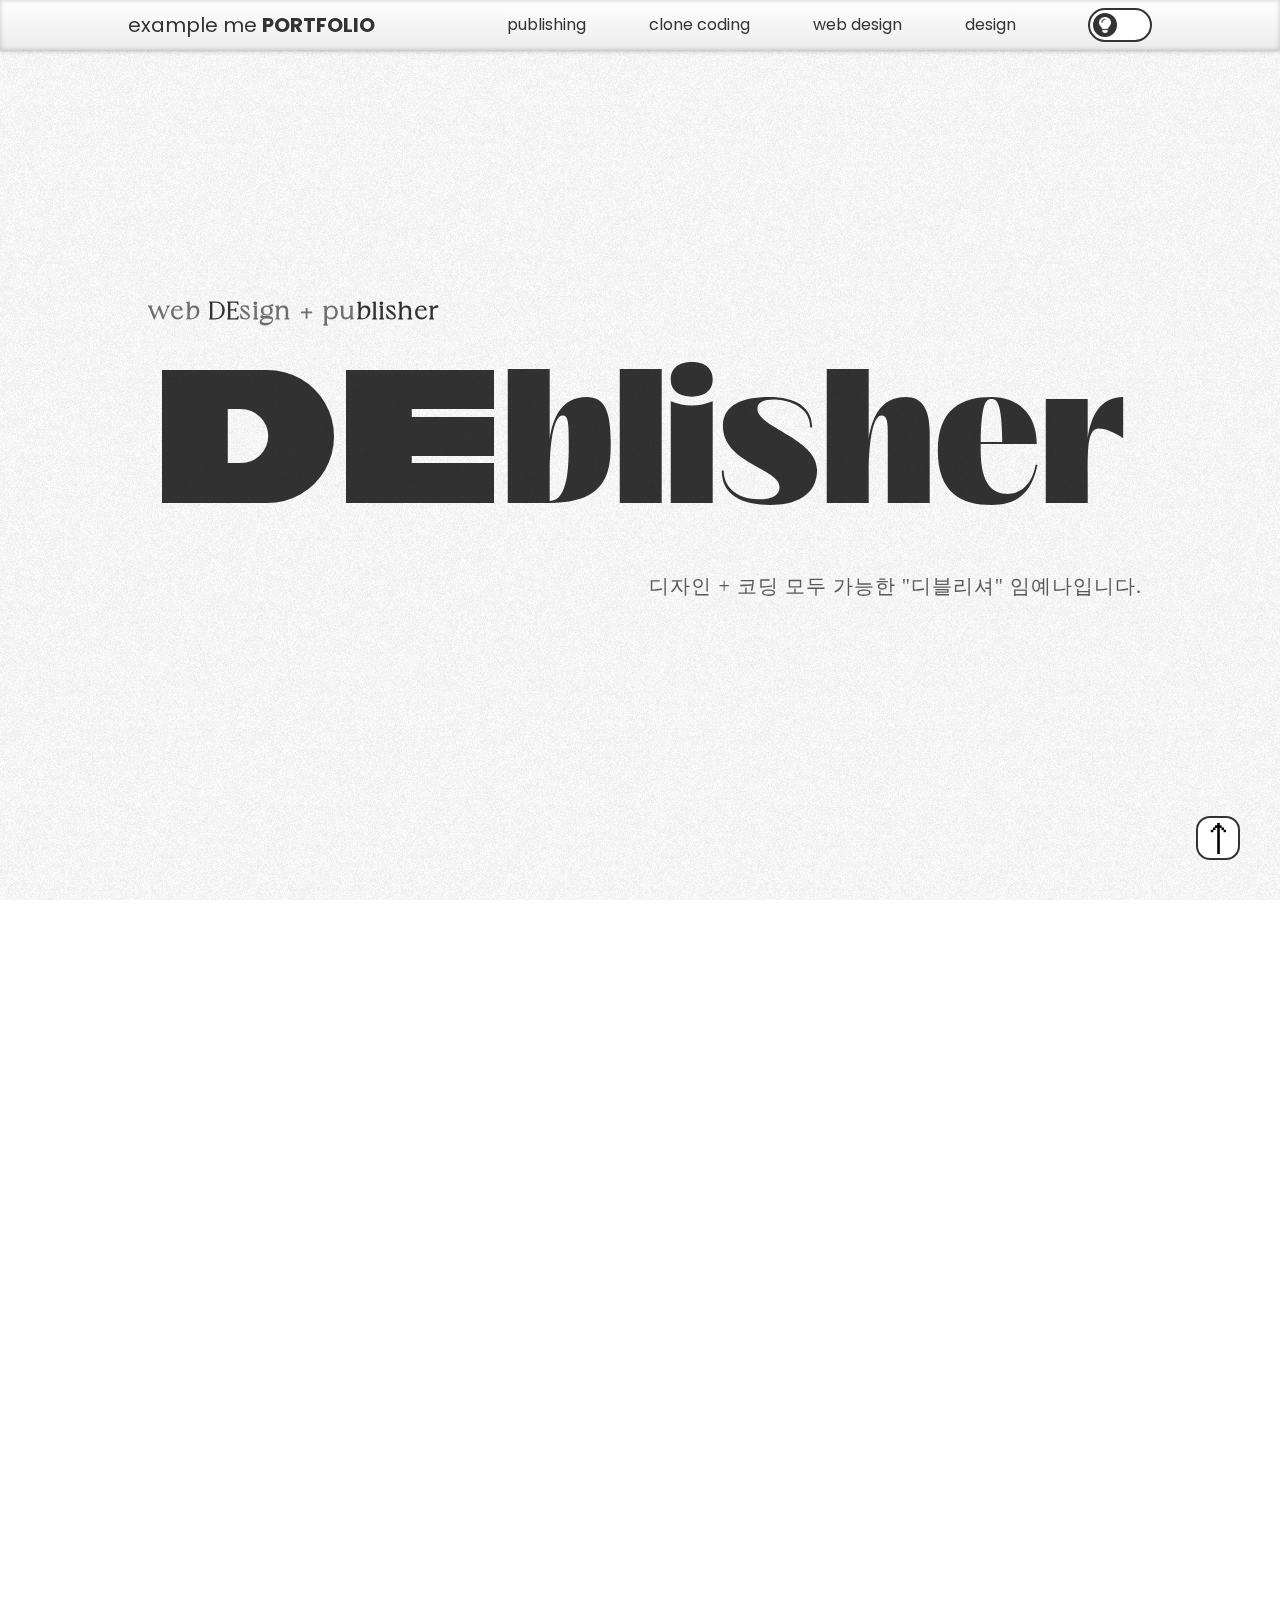
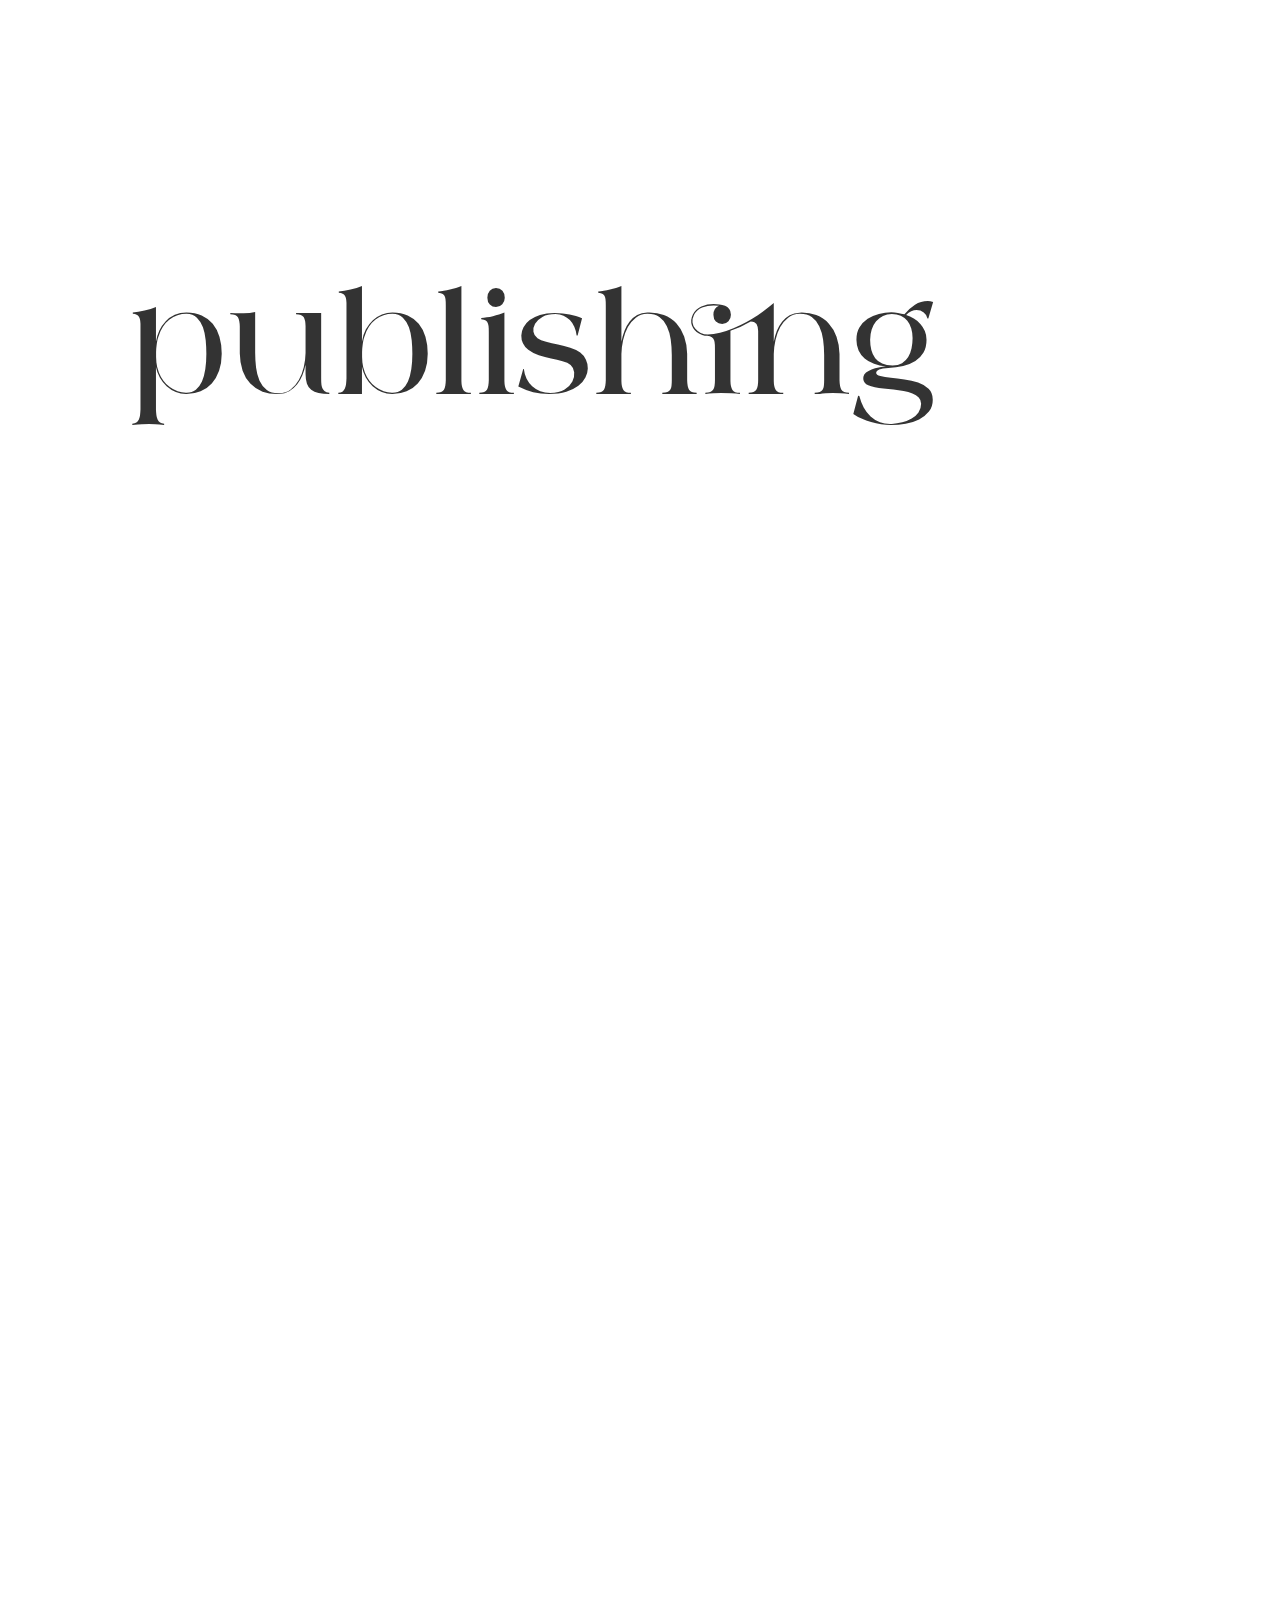
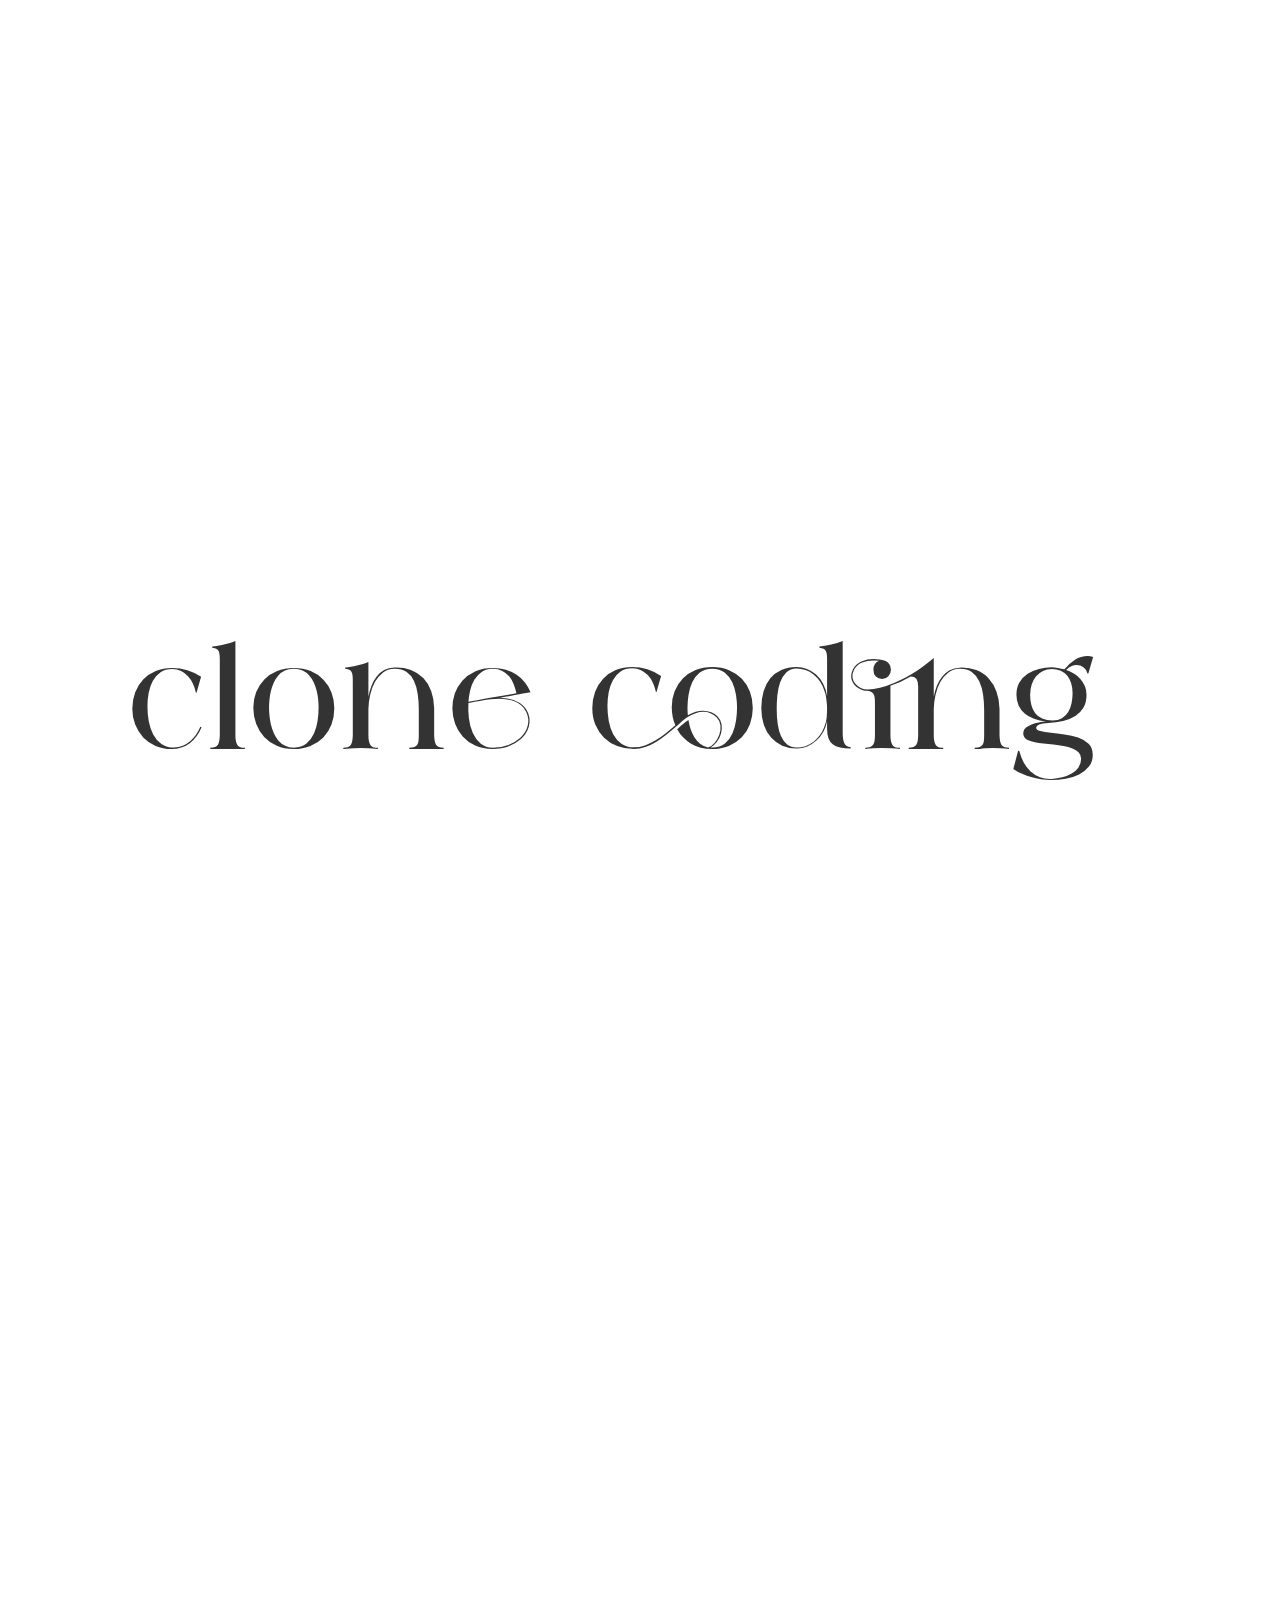
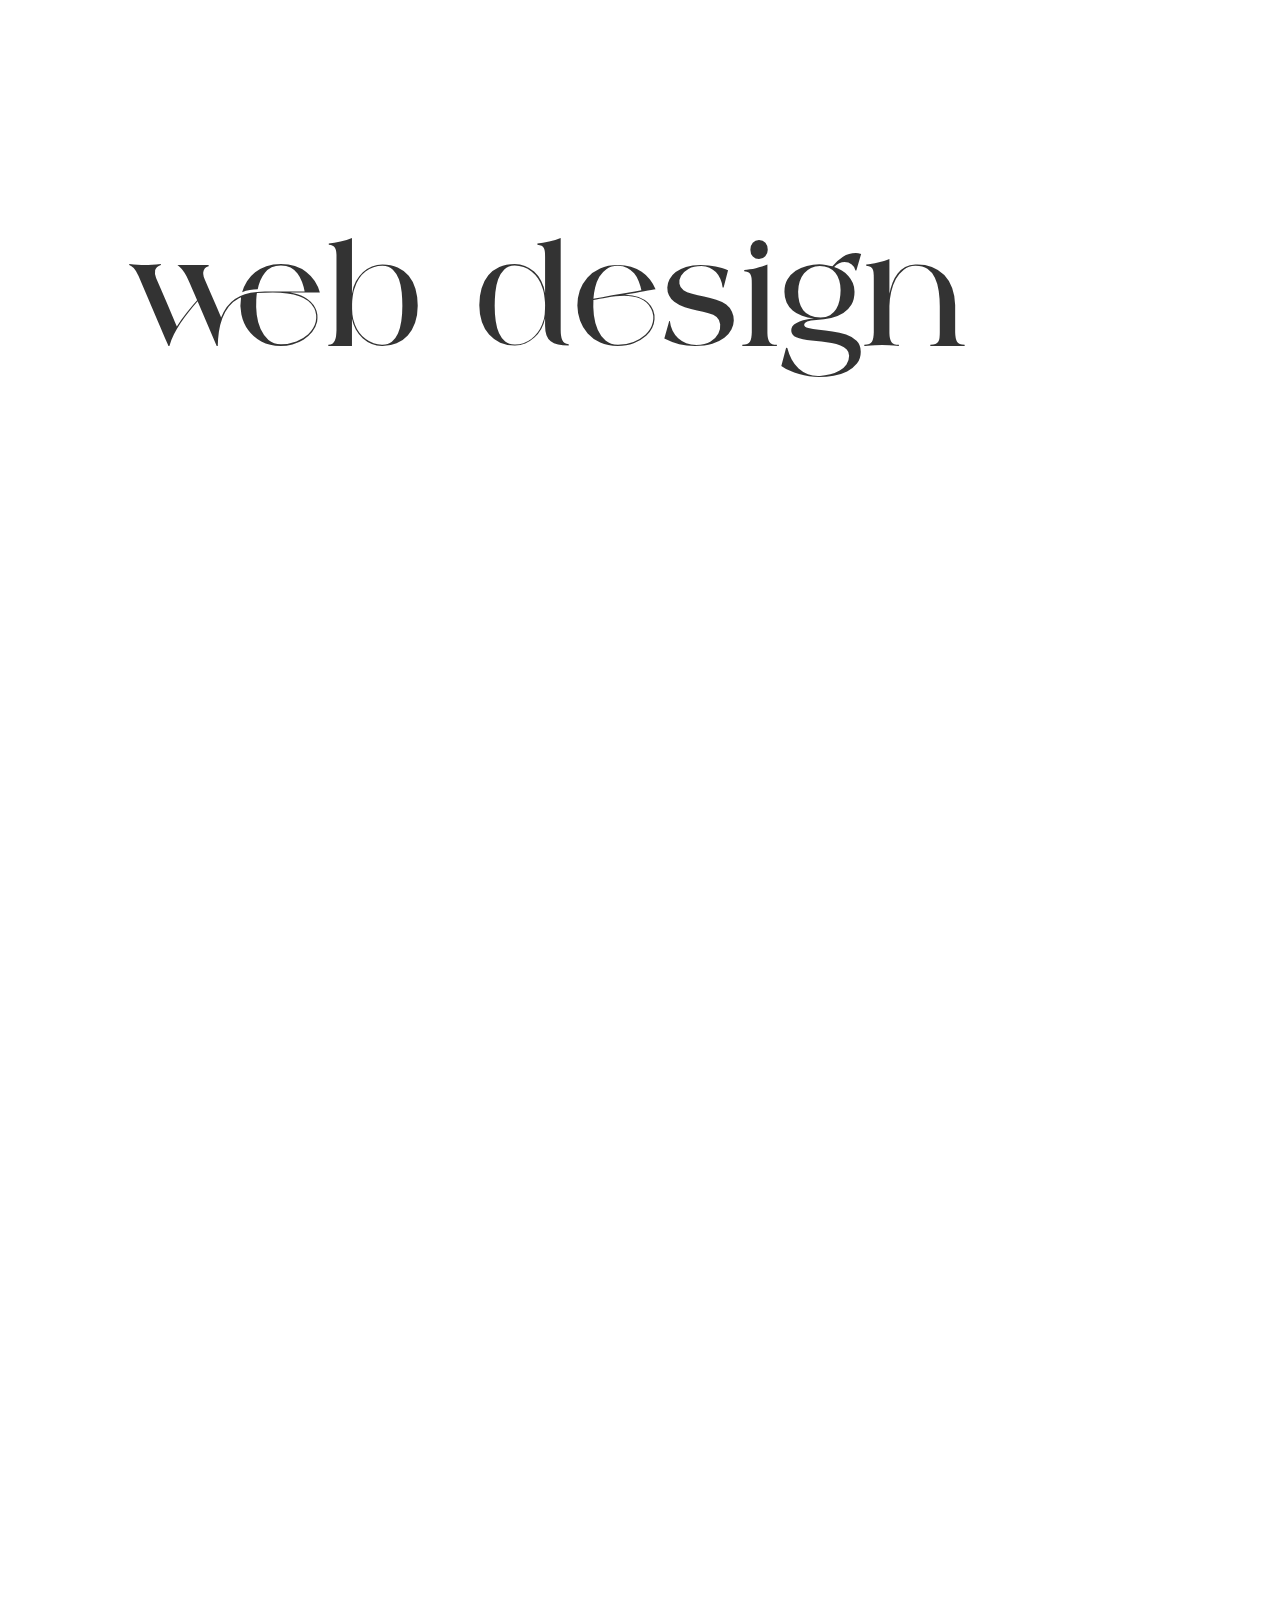
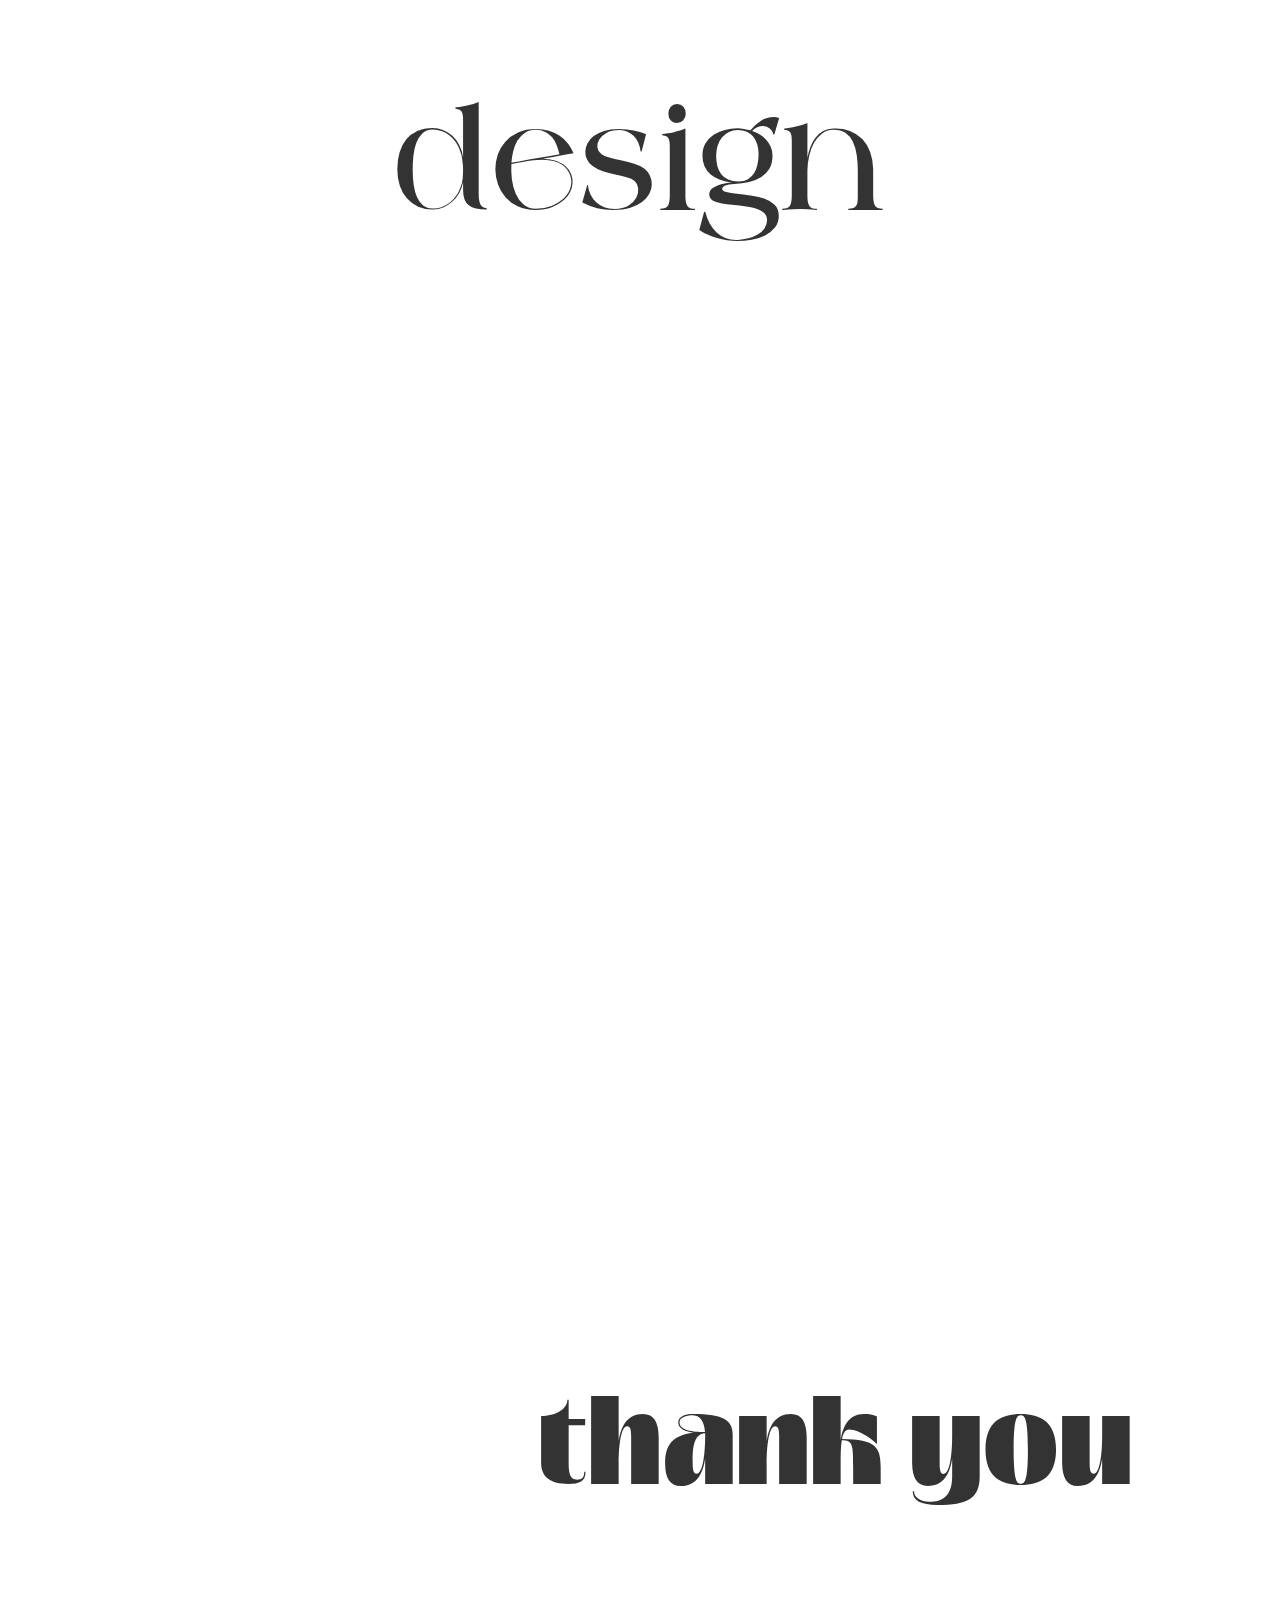
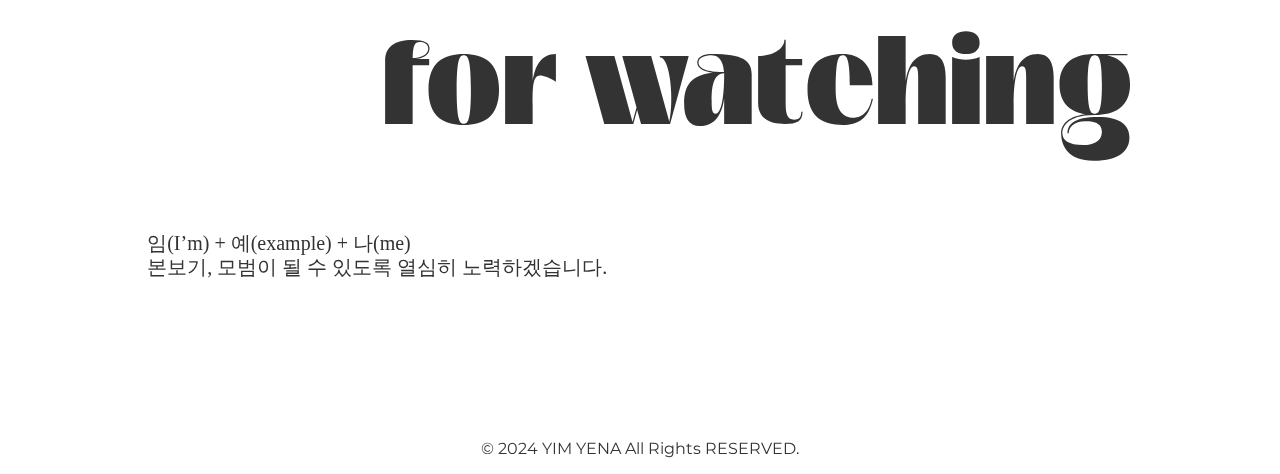
==== commit 5dd967ae: "second commit" ====
--- a/index.html
+++ b/index.html
@@ -11,7 +11,6 @@
     <!-- css -->
     <link rel="stylesheet" href="css/default.css">
     <link rel="stylesheet" href="css/style.css">
-    <!-- <link rel="stylesheet" href="css/style-그리드연습.css"> -->
     <link rel="stylesheet" href="css/respon.css">
     <!-- aos js -->
     <script src="https://unpkg.com/aos@2.3.1/dist/aos.js"></script>
--- a/css/style.css
+++ b/css/style.css
@@ -378,7 +378,7 @@
     font-family: "chosun";
     text-align: right;
     font-size: 1rem;
-    font-weight: bold;
+    /* font-weight: bold; */
     opacity: .8;
     margin-right: .5rem;
     letter-spacing: .05rem;
--- a/css/respon.css
+++ b/css/respon.css
@@ -1,10 +1,20 @@
 @media screen and (max-width:1594px){
     #header .inner { padding: 0 10%;}
     .works .contents .content .explain button {width: 28%;}
+    .works .webdesign .contents .content .explain button {width: 33%;}
     .intro-inner {width: 48vw;}
     #main .inner {padding: 0 10%;}
     .intro-inner {width: 60vw;}
     .detailview-popup .detailview-popup-wrapper .exit {right: 24%;}
+    .works .contents .content .explain .btns a {margin: 0;}
+    .works .design {height: auto;}
+    .works .design .title {align-items: center; flex-direction: column; margin: 0 auto; width: 100%;}
+    .works .design .contents-box {margin-top: 4rem; 
+        height: auto;
+    }
+    .works .design .contents-box .image, .works .design .contents-box .graphic {height:calc(76vw * 0.2)}
+    .works .design .contents-box .banner {width:calc(76vw * 0.4)}
+    .works .clonecoding .geoje .geoje-txt {font-size: 3.3rem !important;}
 }
 @media screen and (max-width:1200px){
     #header .inner { padding: 0 4%;}
@@ -13,9 +23,25 @@
     #main > .ellipse1 { top: 1%;}
     #main .inner { padding: 0 4%;}
     .intro-inner {width: 64vw;}
-    .works .design {height: calc(100vh - 10rem);}
+    .works .contents .content .explain h2 {font-size: 4rem;}
+    .works .contents .gegomall .explain .btns a {margin: 0;}
+    .works .design {height: auto;}
     .works .design .title {flex-direction: column; align-items: center; justify-content: center; width: 100%; margin: 0 auto; top: 4%;}
-    .works .design .contents-box {margin-top: 4rem;}
+    .works .design .contents-box {margin-top: 8rem; height: auto;}
+    .works .contents .content .explain button {width: 36%;}
+    .works .clonecoding .geoje .geoje-txt {font-size: 3.3rem !important;}
+    .works .design .contents-box .banner1 {order: 1; width: 95vw; height: calc(95vw / 2.12);}
+    .works .design .contents-box .banner2 {order: 2; width: 95vw; height: calc(95vw / 2.12);}
+    .works .design .contents-box .banner3 { order: 3; width: 95vw; height: calc(95vw / 2.12);}
+    .works .design .contents-box .graphic1 { order: 4; width: 28vw; height: calc(28vw);}
+    .works .design .contents-box .graphic2 {order: 5; width: 28vw; height: calc(28vw);}
+    .works .design .contents-box .graphic3 {order: 6; width: 28vw; height: calc(28vw);}
+    .works .design .contents-box .graphic4 {order: 7; width: 28vw; height: calc(28vw);}
+    .works .design .contents-box .graphic5 {order: 8; width: 28vw; height: calc(28vw);}
+    .works .design .contents-box .graphic6 {order: 9; width: 28vw; height: calc(28vw);}
+    .works .design .contents-box .graphic7 {order: 10; width: 28vw; height: calc(28vw);}
+    .works .design .contents-box .graphic8 {order: 11; width: 28vw; height: calc(28vw);}
+    .works .design .contents-box .graphic9 {order: 12; width: 28vw; height: calc(28vw);}
     .design-popup-img-box .popup-title {gap: 1rem; flex-direction: column; align-items: start;}
     .detailview-popup .detailview-popup-wrapper .exit {right: 16%;}
 }
@@ -48,7 +74,7 @@
     .works .contents .content .explain button {width: 30%;}
     .works .contents .gegomall .explain .btns a {padding: .8rem .3rem; margin: 0;}
     .works .webdesign .contents .content .explain {gap: 1.5rem !important;}
-    .works .design {height: calc(100vh - 16rem); padding-bottom: 7rem;}
+    .works .webdesign .contents .content .explain button {width: 45%;}
     .works .design .title {top: 6%;}
     .works .design .tag li {padding: .5rem; font-size: .7rem;}
     .works .design .contents-box .left-box > div, .works .design .contents-box .right-box > div {height: 180px;}
@@ -89,8 +115,8 @@
     .introduce .introduce-contents {gap: 30px;}
     .introduce .btns a .txt {line-height: 34px;}
     .introduce .introduce-contents .introduce-txt p {padding: 0 0 20px; font-size: 1.3rem;}
-    .introduce .skill-box .img-box {width: 5.5rem; height: 5.5rem; border-radius: 1.5rem;}
-    .introduce .skill-box .img-box img {width: 4rem; height: 4rem;}
+    .introduce .skill-box .img-box {width: 4.5rem; height: 4.5rem; border-radius: 1rem;}
+    .introduce .skill-box .img-box img {width: 3.5rem; height: 3.5rem;}
     .introduce .tag ul li {font-size: 1rem;}
     .works h1 {text-align: center; font-size: 4rem;}
     .works .contents {margin-top: 3rem;}
@@ -99,16 +125,14 @@
         width: 100%; 
         height: 30rem;
     }
-    /* .works .contents .content .image-box .image-click .image{padding-top: 40%;} */
     .works .contents .content .explain {width: 100%; padding: 0;}
     .works .contents .content .explain h2 {text-align: center; width: 80%; margin: 0 auto;}
-    .works .contents .content .explain p {text-align: center; width: 80%; margin: 0 auto; line-height: 1.5;}
+    .works .contents .content .explain p {text-align: center; width: 100%; line-height: 1.5;}
     .works .contents .content .explain .tag {justify-content: center;}
     .works .contents .content .explain .btns {text-align: center;}
     .works .contents .content .explain button {margin: 0 auto;}
-    .works .design {height: calc(100vh - 30rem); padding-bottom: 8rem;}
     .works .design .title {flex-direction: column; align-items: center; top: 8%;}
-    .works .design .contents-box {gap: 10px; margin-top: 6rem;}
+    .works .design .contents-box {gap: 10px; margin-top: 12rem;}
     .works .design .tag {flex-wrap: wrap; justify-content: center; gap: 10px;}
     .works .design .tag li {padding: .4rem 1.4rem;}
     .design-popup-img-box {width: 96%;}
@@ -124,18 +148,43 @@
 }
 
 @media screen and (max-width:540px){
-    .intro-inner {
-        /* min-width: 90vw; */
-        height: 64vh;
-    }
+    .intro-inner { height: 64vh; }
     .introduce .btns .icon {width: 100% !important;}
     .introduce .btns .resume .icon {background-size: 30.5px 30.5px;}
     .introduce .btns a {width: 30%; gap: 10px; border-radius: 10px; padding: 4px;}
     .introduce .btns a .txt {display: none;}
-    .introduce .skill-box .img-box {width: 3.5rem; height: 3.5rem; border-radius: .8rem;}
-    .introduce .skill-box .img-box img { width: 2.5rem; height: 2.5rem;}
+    .introduce .introduce-contents {gap: 10px; align-items: center; height: 65%;}
+    .introduce .introduce-contents .introduce-txt {height: auto;}
+    .introduce .introduce-contents .introduce-txt .txts p {font-size: .8rem;}
+    .introduce .skill-box {height: 15%;}
+    .introduce .skill-box .img-box {width: 3rem; height: 3rem; border-radius: .8rem;}
+    .introduce .skill-box .img-box img { width: 2rem; height: 2rem;}
+    .introduce .skill-box > div > p {display: none;}
     .introduce .tag ul li {font-size: .7rem;}
-    .works .design {height: calc(100vh - 38rem);}
+    .works h1 {font-size: 3rem;}
+    .works .contents .content .explain h2 {font-size: 3rem;}
+    .works .contents .content .image-box {height: 20rem;}
+    .works .contents .gegomall .explain .btns a {margin: 0;}
+    .works .clonecoding .geoje .geoje-txt {font-size: 2.5rem !important; letter-spacing: -.3rem;}
+    .works .webdesign .contents .content .explain button {width: 45%; color: #333;}
+    .works .design {height: auto;}
+    .works .design .contents-box {height: auto; margin-top: 13rem;}
+    .works .design .contents-box .image {height: 158px; width: 100%;}
+    .works .design .contents-box .banner1 {order: 1; width: 95vw; height: calc(95vw / 2.12);}
+    .works .design .contents-box .banner2 {order: 2; width: 95vw; height: calc(95vw / 2.12);}
+    .works .design .contents-box .banner3 { order: 3; width: 95vw; height: calc(95vw / 2.12);}
+    .works .design .contents-box .graphic1 { order: 4; width: 28vw; height: calc(28vw);}
+    .works .design .contents-box .graphic2 {order: 5; width: 28vw; height: calc(28vw);}
+    .works .design .contents-box .graphic3 {order: 6; width: 28vw; height: calc(28vw);}
+    .works .design .contents-box .graphic4 {order: 7; width: 28vw; height: calc(28vw);}
+    .works .design .contents-box .graphic5 {order: 8; width: 28vw; height: calc(28vw);}
+    .works .design .contents-box .graphic6 {order: 9; width: 28vw; height: calc(28vw);}
+    .works .design .contents-box .graphic7 {order: 10; width: 28vw; height: calc(28vw);}
+    .works .design .contents-box .graphic8 {order: 11; width: 28vw; height: calc(28vw);}
+    .works .design .contents-box .graphic9 {order: 12; width: 28vw; height: calc(28vw);}
+    #footer .inner h1 {line-height: 3rem;}
+    #footer .ellipse1 {width: 20rem; height: 20rem;}
+    #footer .ellipse2 {width: 25rem; height: 25rem; bottom: -6rem;}
     .design-popup-img-box {padding: 11.5% 14%; height: 70%;}
     .design-popup-img-box .popup-title {gap: 1rem; flex-direction: column; align-items: start;}
     .design-popup-img-box .first-title {font-size: 1rem;}
@@ -158,68 +207,21 @@
         }
     .introduce .introduce-contents {gap: 10px;}
     .introduce .introduce-contents .introduce-txt p { padding: 0 0 10px;}
-    .introduce .skill-box {flex-wrap: wrap; justify-content: space-between; gap: 10px; height: 22%;}
+    .introduce .skill-box {flex-wrap: wrap; justify-content: space-between; gap: 5px; height: 12%;}
     .introduce .skill-box > div {width: auto;}
-    .introduce .skill-box > div > p {display: none;}
     .introduce .skill-box .img-box {width: 3.2rem; height: 3.2rem;}
     .introduce .skill-box .img-box img {width: 2.5rem; height: 2.5rem;}
-    .introduce .tag ul {}
-    /* .intro-inner {width: 338px;}
-    .introduce .btns {gap: 10px;}
-    .introduce .btns a {width: 30%; border-radius: 10px; gap: 5px; padding: 4px 8px;}
-    .introduce .btns .icon {background-size: 100% !important; }
-    .introduce .introduce-contents {height: 150px; gap: 10px; justify-content:flex-start; padding: 20px 0;}
-    .introduce .introduce-contents .profile {width: 45%;}
-    .introduce .introduce-contents .introduce-txt p {padding: 0; line-height: .6;}
-    .introduce .introduce-contents .introduce-txt p {padding: 0;}
-    .introduce .introduce-contents .introduce-txt p.point {line-height: 1;}
-    .introduce .skill-box {flex-wrap: wrap; gap: 18px; justify-content: center;}
-    .introduce .skill-box .img-box {width: 4.5rem; height: 4.5rem; border-radius: 12px; margin: 0 auto;}
-    .introduce .skill-box .img-box img {width: 3.5rem; height: 3.5rem;}
-    .introduce .tag ul {flex-wrap: wrap; gap: 18px; justify-content: center;} */
-    .works .contents .content .image-box { height: 20rem;}
     .works .contents .content .explain {gap: 1rem;}
     .works .contents .content .explain h2 {font-size: 3.5rem; padding: 0;}
     .works .contents .content .explain .tag {width: 80%; margin: 0 auto;}
-    .works .clonecoding .geoje .geoje-txt {font-size: 3.2rem !important;}
-    .works .design {height: calc(146px*3 + 99px*3 + 50px);}
+    .works .clonecoding .geoje .geoje-txt {font-size: 3rem !important;}
+    .works .design {height:auto;}
     .works .design .title {gap: 1rem;}
     .works .design .tag {flex-wrap: wrap; gap: 10px; justify-content: center; margin-bottom: 10px;}
     .works .design .contents-box {gap: 10px;  margin-top: 8rem;}
     .works .design .contents-box .image {height: 146px;}
-    .works .design .contents-box .graphic {width: 99px; height: 99px;}
-     .works .design .contents-box .banner1 {
-        order: 1; width: 100%;
-    }
-    .works .design .contents-box .banner2 {
-        order: 2; width: 100%;
-    }
-    .works .design .contents-box .banner3 {
-        order: 3; width: 100%;
-    }
-    .works .design .contents-box .graphic1 {
-        order: 4;
-    }
-    .works .design .contents-box .graphic2 {
-        order: 5;
-    }
-    .works .design .contents-box .graphic3 {
-        order: 6;
-    }
-    .works .design .contents-box .graphic4 {
-        order: 7;
-    }
-    .works .design .contents-box .graphic5 {
-        order: 8;
-    }
-    .works .design .contents-box .graphic6 {
-        order: 9;
-    }
-    /* .works .design .contents-box .left-box {gap:10px;}
-    .works .design .contents-box .right-box {gap:10px;}
-    .works .design .contents-box .right-box .right-first, .works .design .contents-box .right-box .right-second, .works .design .contents-box .right-box .right-third {gap: 10px;}
-    .works .design .contents-box .left-box > div {height: 160px;}
-    .works .design .contents-box .right-box > div, .works .design .contents-box .right-box .image {height: 108px !important;} */
+    .works .design .contents-box .graphic {width: 104px; height: 104px;}
+
     .design-popup-img-box {padding: 8.5% 3%; height: 60%;}
     .design-popup-img-box .design-img {width: calc(100% - 2rem);}
     .detailview-popup .detailview-popup-wrapper .exit {right: 18%; width: 16px; height: 16px;}
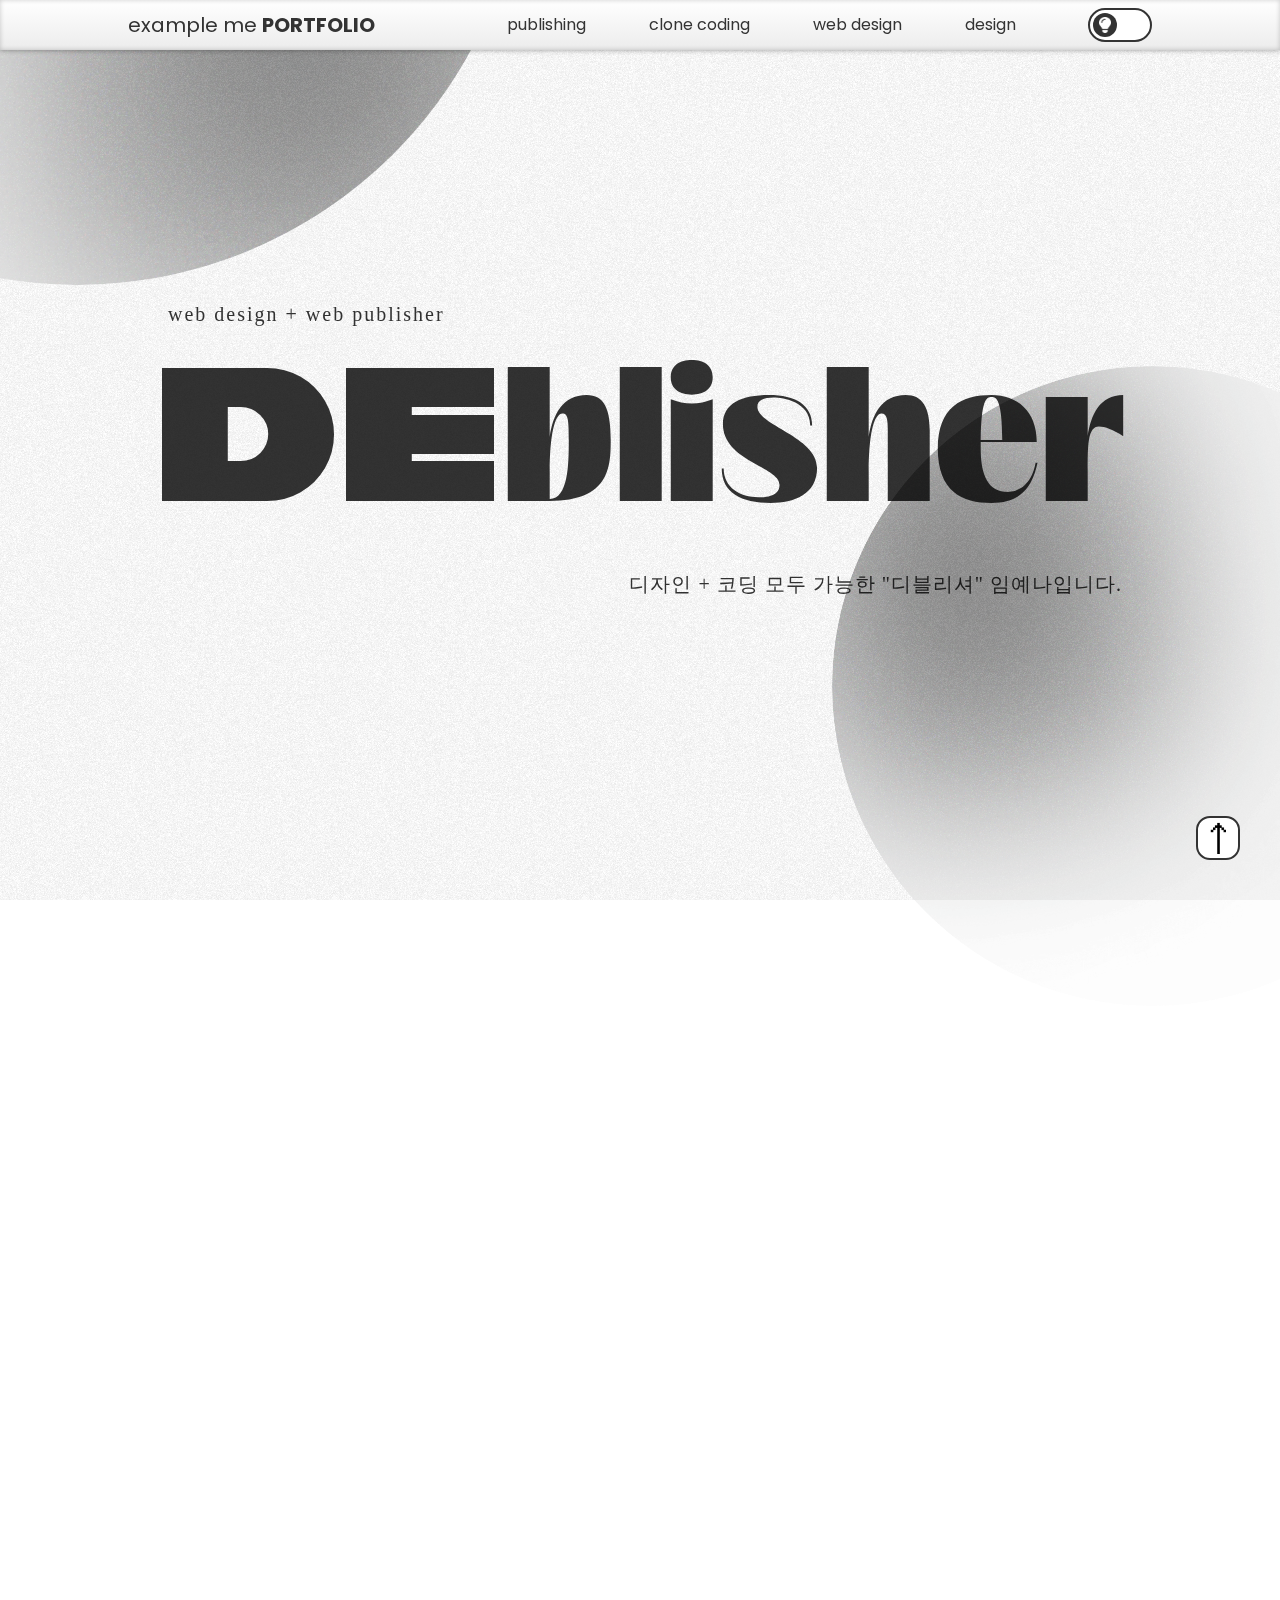
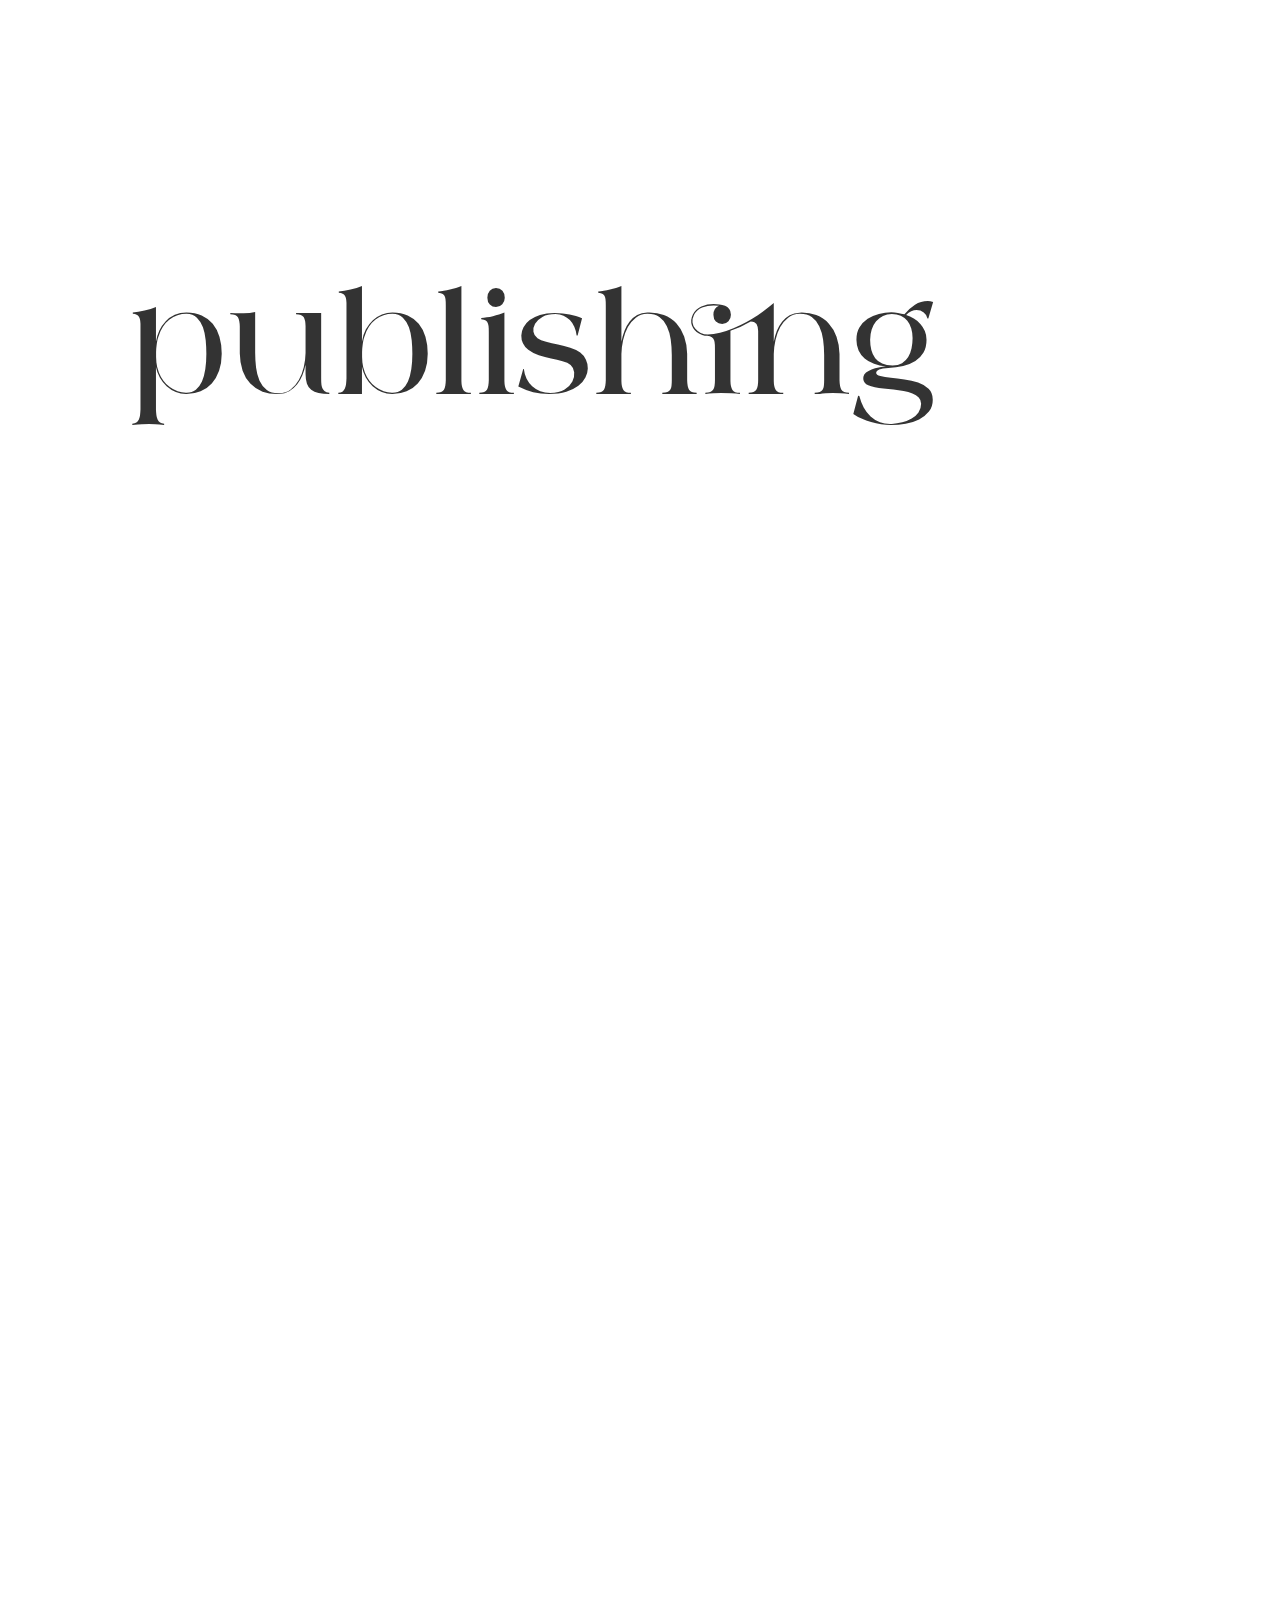
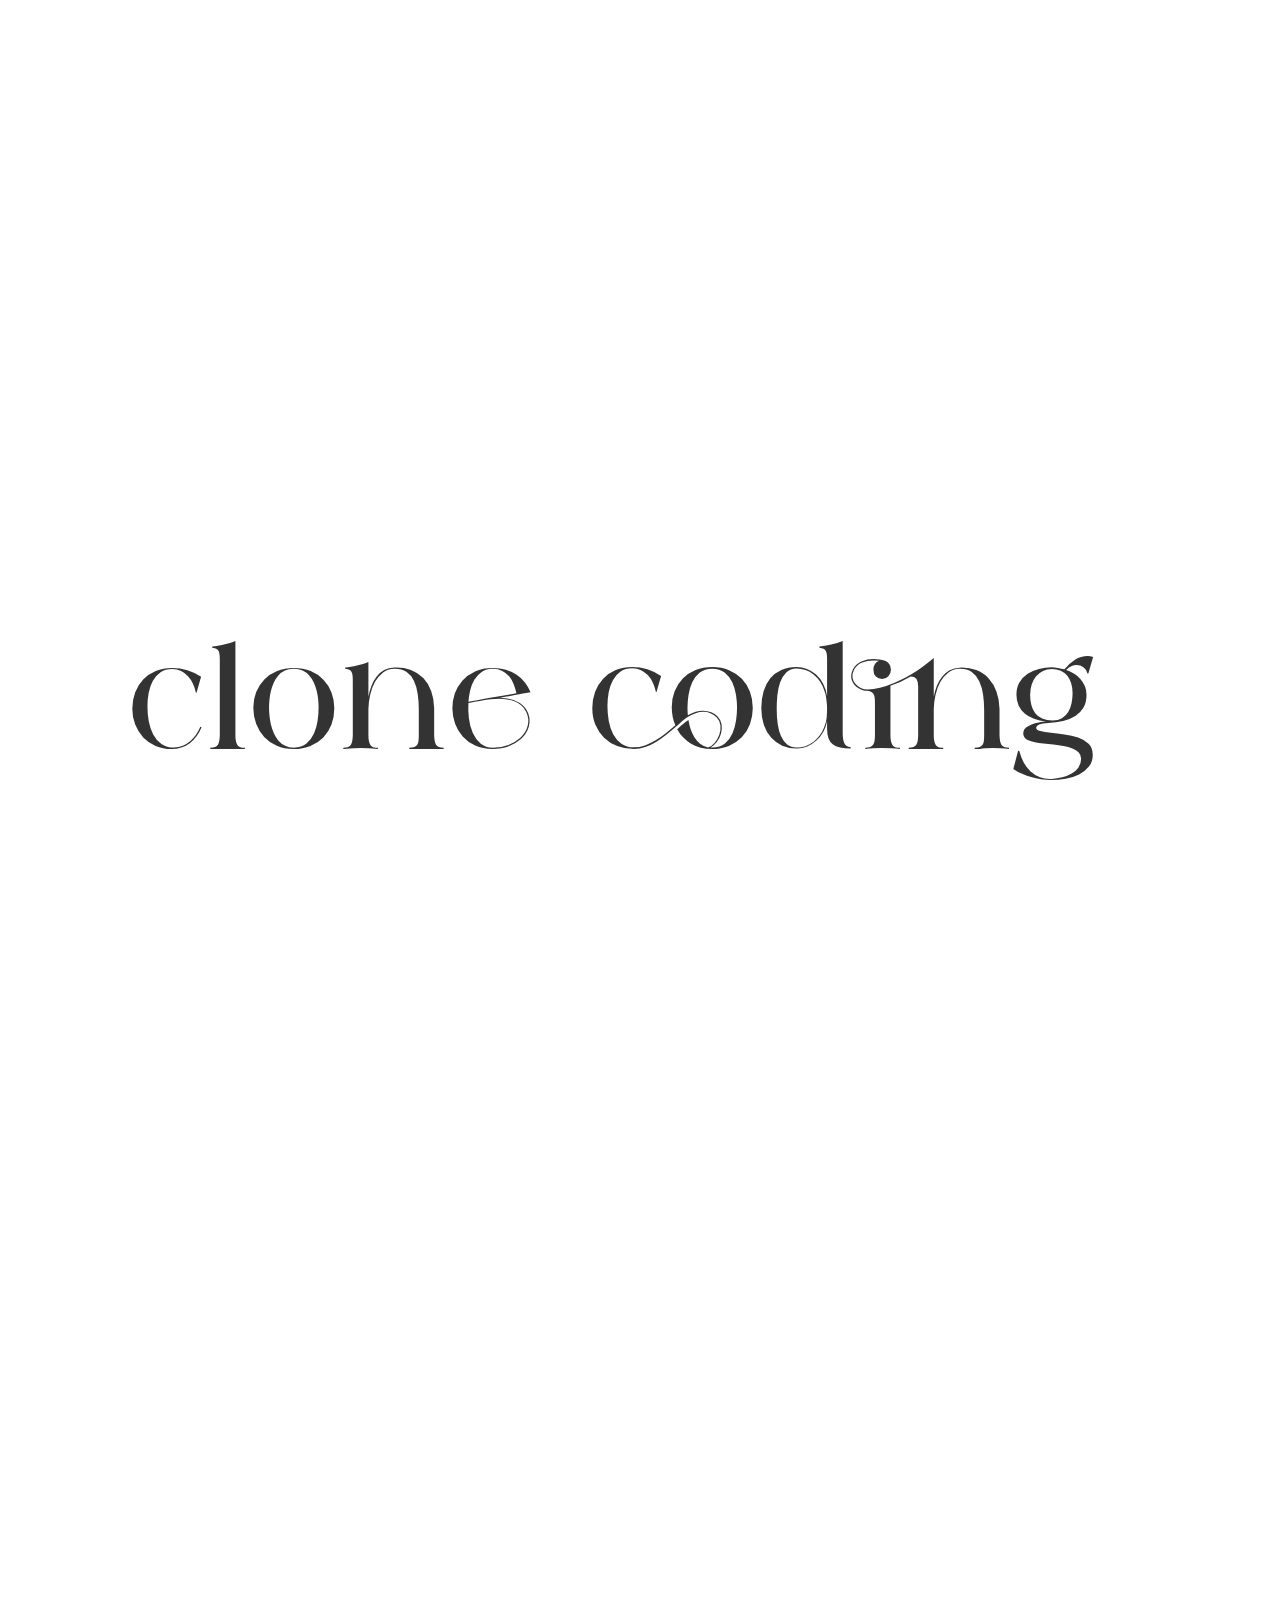
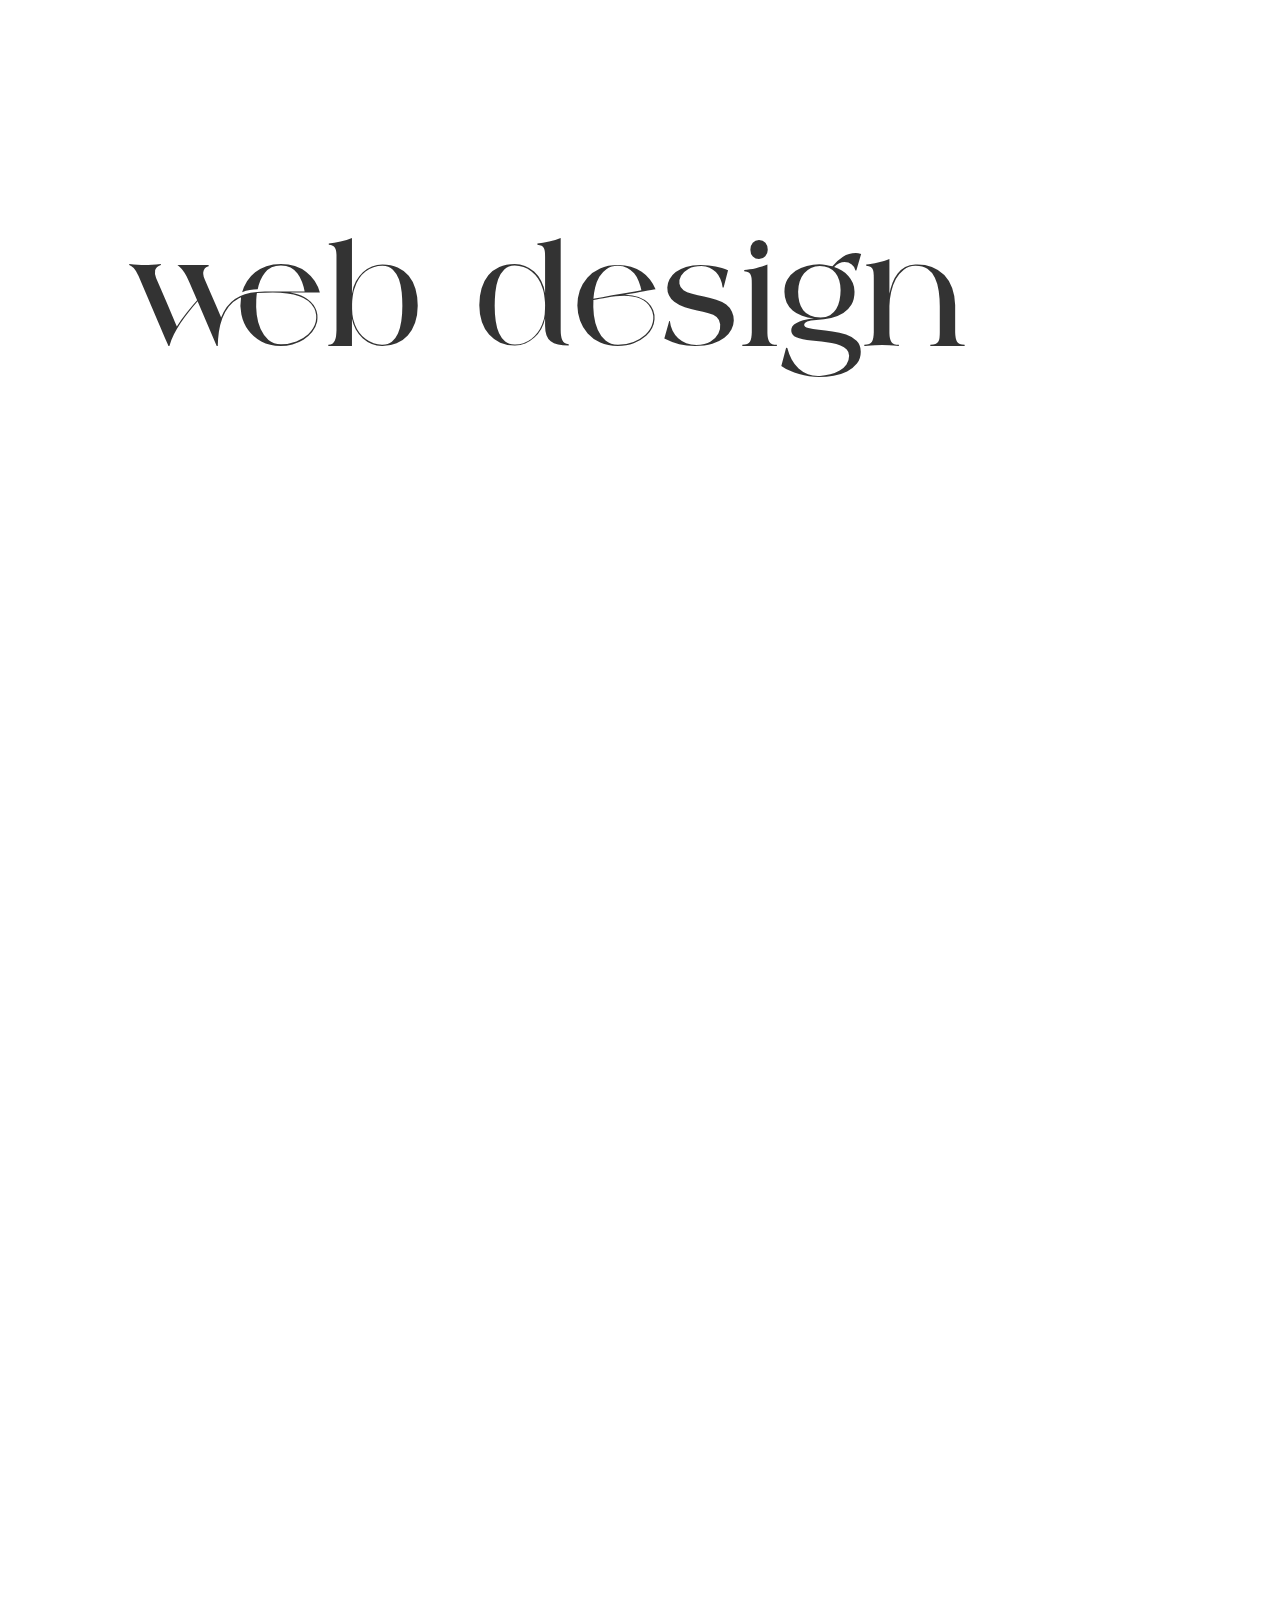
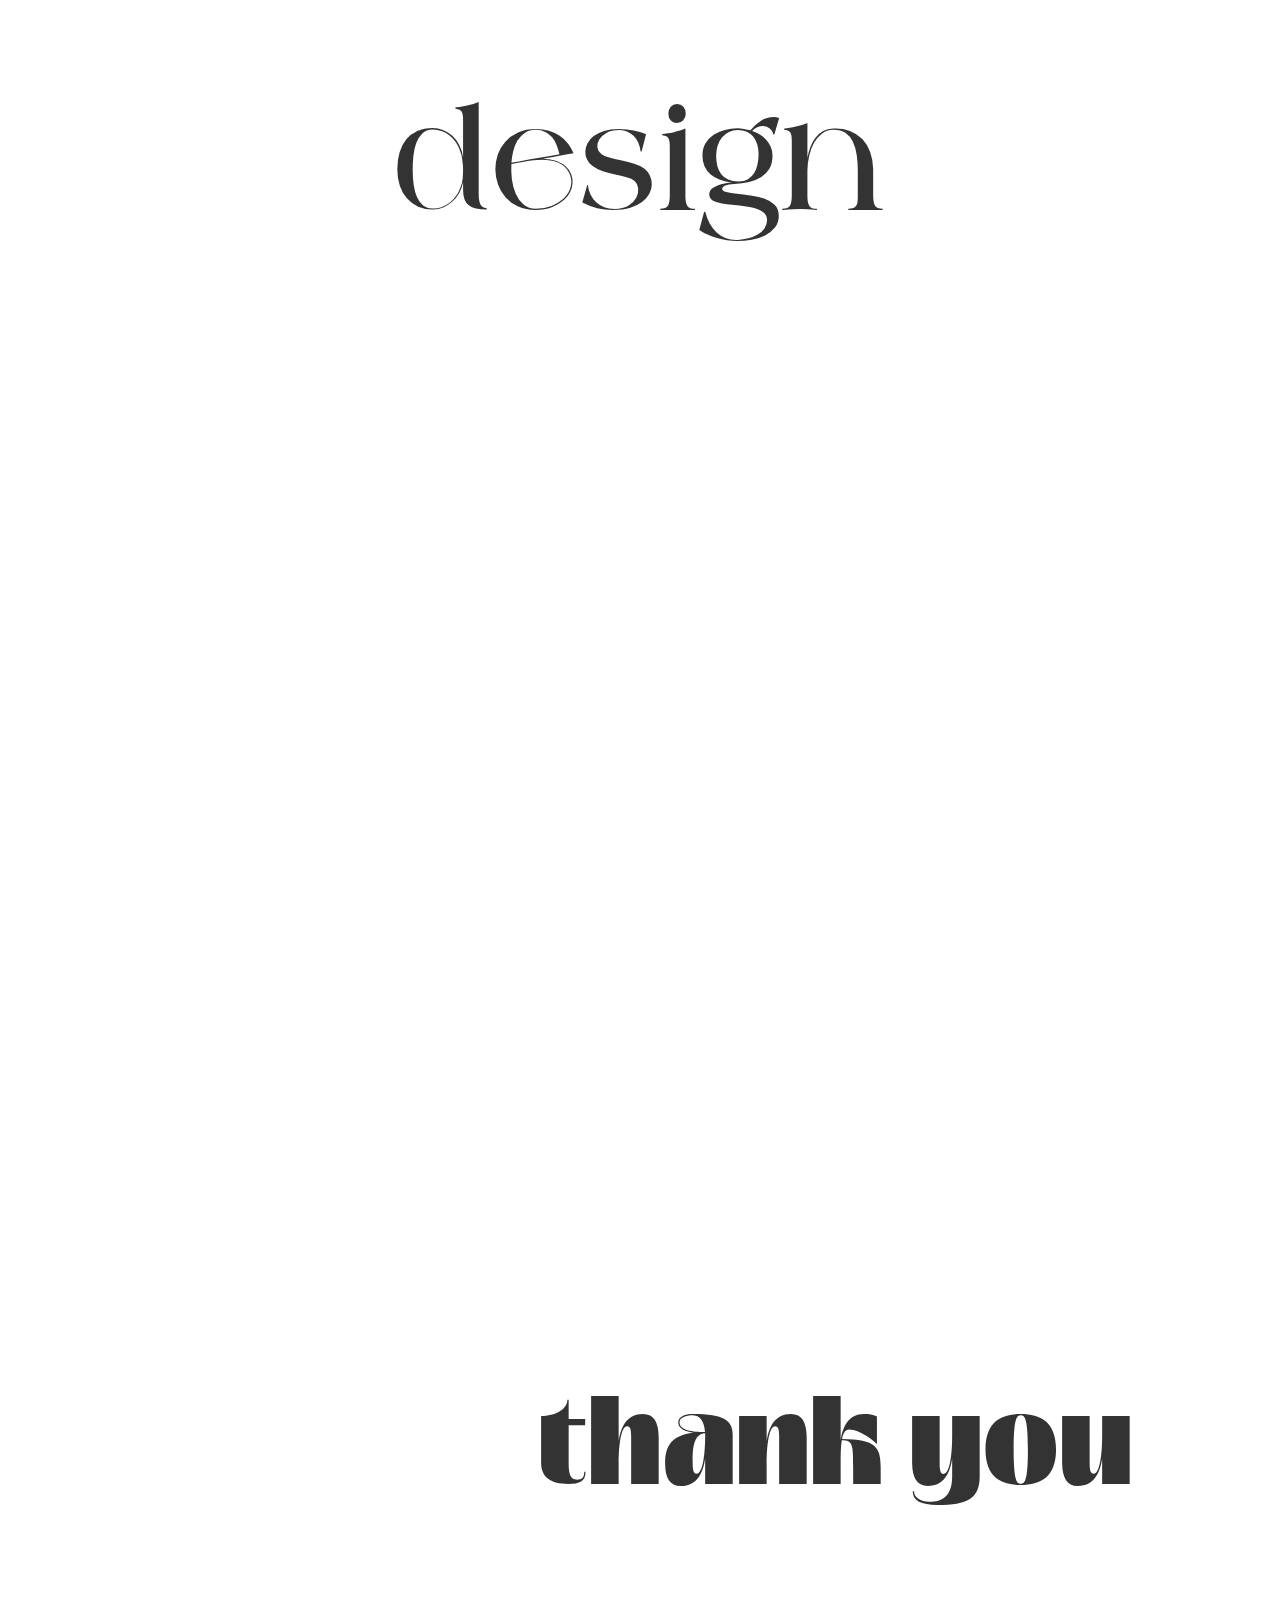
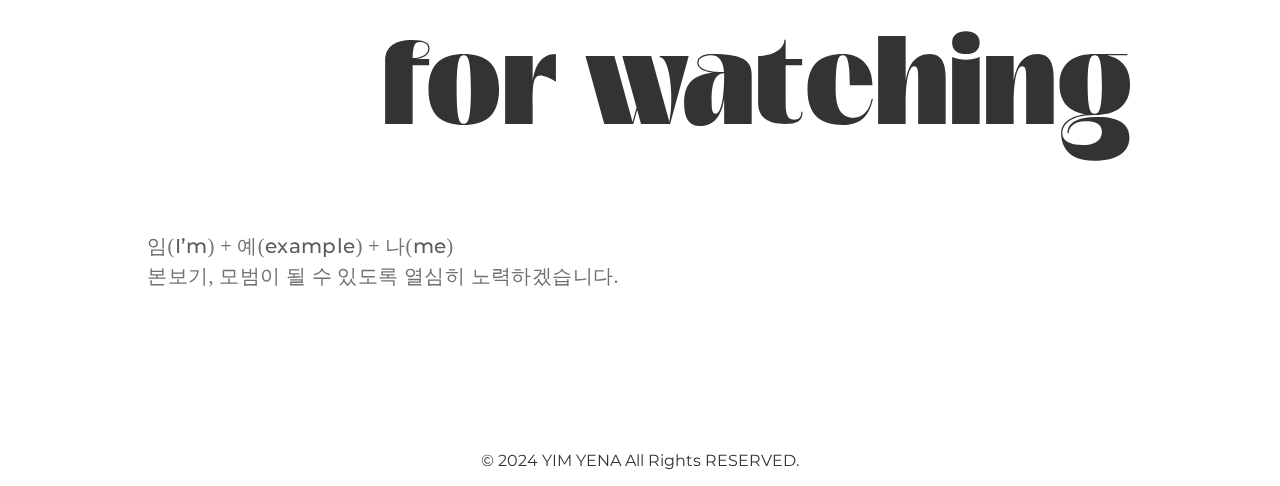
==== commit c6782766: "fourth commit" ====
--- a/index.html
+++ b/index.html
@@ -4,6 +4,28 @@
     <meta charset="UTF-8">
     <meta name="viewport" content="width=device-width, initial-scale=1.0">
     <title>PORTFOLIO</title>
+    <!-- 검색엔진, 로봇이 리스트에 들어가도록 허락해주는 것 -->
+    <meta name="robots" content="All">
+    <meta name="Yeti" content="index, follow">
+    <meta name="Yeti" content="All">
+    <meta name="googlebot" content="All">
+    <meta name="googlebot" content="index, follow">
+    <meta name="dauma" content="All">
+    <meta name="dauma" content="index, follow">
+    <meta name="title" content="웹디자이너 - 임예나 포트폴리오">
+    <meta name="description" content="웹디자이너 임예나입니다.">
+    <meta name="keywords" content="웹디자이너, 웹퍼블리셔, 대구 디자이너">
+    <meta name="author" content="임예나">
+    <meta name="content-language" content="kr">
+     <!-- 오픈그래프 -->
+     <meta property="og:type" content="website"> <!-- 사이트 종류 ★ -->
+     <meta property="og:site_name" content="deblisher portfolio"> <!-- 사이트 이름 -->
+     <meta property="og:title" content="PORTFOLIO"> <!-- 제목 ★ -->
+     <meta property="og:description" content="YIM YENA deblisher portcolio"> <!-- 설명 ★ -->
+     <meta property="og:image" content="images/portfolio thumbnail image.jpg"> <!-- 이미지 ★ -->
+     <meta property="og:image" content="cover"> <!-- 이미지 ★ -->
+     <meta property="og:image:width" content="400"> <!-- 이미지 가로 사이즈 ★ -->
+     <meta property="og:image:height" content="300"> <!-- 이미지 세로 사이즈 ★ --> 
     <!-- favicon -->
     <link rel="icon" href="images/favicon-folder.png">
     <!-- aos animate -->
@@ -66,15 +88,14 @@
             </div>
         </div>
         <main id="main">
-            <span class="ellipse1" data-aos="fade-in" data-aos-easing="ease" data-aos-duration="2600" data-aos-delay="300"></span>
-            <span class="ellipse2" data-aos="fade-in" data-aos-easing="ease" data-aos-duration="3000" data-aos-delay="500"></span>
+            <span class="ellipse1" data-aos="fade-in" data-aos-easing="ease" data-aos-duration="1600" data-aos-delay="300"></span>
+            <span class="ellipse2" data-aos="fade-in" data-aos-easing="ease" data-aos-duration="2000" data-aos-delay="500"></span>
             <div class="inner">
                 <section class="first-page">
-                    <!-- <div class="ellipse"></div> -->
                     <div class="text-box">
-                        <p class="txt-1"><span>web</span> DE<span>sign + pu</span>blisher <span></span></p>
+                        <p class="txt-1" data-aos="zoom-in-up" data-aos-easing="ease" data-aos-duration="600" data-aos-delay="300">web design + web publisher</p>
                         <p class="main-text" data-aos="zoom-in" data-aos-duration="600" data-aos-easing="ease"><em>DE</em>blisher</p>
-                        <p class="txt-2">디자인 + 코딩 모두 가능한 "디블리셔" 임예나입니다.</p>
+                        <p class="txt-2" data-aos="zoom-in-up" data-aos-easing="ease" data-aos-duration="600">디자인 + 코딩 모두 가능한 "디블리셔" 임예나입니다.</p>
                     </div>
                 </section>
                 <section class="introduce">
@@ -88,7 +109,7 @@
                                 <div class="icon"></div>
                                 <div class="txt">instagram</div>
                             </a>
-                            <a href=""  target="_blank" class="resume" data-aos="zoom-in-up" data-aos-duration="600" data-aos-delay="200">
+                            <a href="more-view 파일/임예나 이력서 자기소개서.pdf"  target="_blank" class="resume" data-aos="zoom-in-up" data-aos-duration="600" data-aos-delay="200">
                                 <div class="icon"></div>
                                 <div class="txt">resume</div>
                             </a>
@@ -203,8 +224,8 @@
                                 </div>
                                 <div class="explain" data-aos="fade-up" data-aos-duration="600" data-aos-delay="100">
                                     <h2>gego mall</h2>
-                                    <p class="txt1">고양이 강아지 반려동물 용품 “개고몰” 웹 사이트를 리디자인한 반응형 사이트입니다.
-                                        팀 프로젝트로 진행하였으며, 디자인과 코딩 파트를 맡았습니다. <br>(기여도 : 60% / 작업기간 : 약 3주)</p>
+                                    <p class="txt1">고양이 강아지 반려동물 용품 “개고몰” 웹 사이트를 <strong>리디자인한 반응형 사이트</strong> 입니다.
+                                        <strong>팀 프로젝트</strong>로 진행하였으며, <strong>디자인과 코딩 파트</strong>를 맡았습니다. <br>(기여도 : 60% / 작업기간 : 약 3주)</p>
                                     <ul class="tag">
                                         <li>#banner design</li>
                                         <li>#wireframe</li>
@@ -235,8 +256,8 @@
                                 </div>
                                 <div class="explain" data-aos="fade-up" data-aos-duration="600" data-aos-delay="100">
                                     <h2>i'm eco</h2>
-                                    <p class="txt1">아임에코몰 웹 사이트를 리디자인한 적응형 사이트입니다.
-                                        자연친화적인 느낌의 웹 사이트를 참고하여 리뉴얼한 PC 적응형 사이트입니다. <br>(기여도 : 100% / 작업기간 : 약 2주)</p>
+                                    <p class="txt1">아임에코몰 웹 사이트를 <strong>리디자인</strong>한 적응형 사이트입니다.
+                                        자연친화적인 느낌의 웹 사이트를 참고하여 리뉴얼한 <strong>PC 적응형 사이트</strong>입니다. <br>(기여도 : 100% / 작업기간 : 약 2주)</p>
                                     <ul class="tag">
                                         <li>#html</li>
                                         <li>#css</li>
@@ -393,9 +414,9 @@
                                 </div>
                                 <div class="explain" data-aos="fade-up" data-aos-duration="600" data-aos-delay="100">
                                     <h2>cassava</h2>
-                                    <p class="txt1">cassava브랜드의 large grain이라는 고양이 모래에 대한 상세페이지 
+                                    <p class="txt1">cassava브랜드의 large grain이라는 고양이 모래에 대한 <strong>상세페이지</strong> 
                                         작업물입니다. large grain의 패키지에서 색상을 뽑아 메인컬러로 사용
-                                        하고 가독성에 중점을 두어 작업했습니다. <br>(기여도 : 100% / 작업기간 : 약 07일)</p>
+                                        하고 <strong>가독성</strong>에 중점을 두어 작업했습니다. <br>(기여도 : 100% / 작업기간 : 약 07일)</p>
                                     <p class="txt2">TOOL : adobe photoshop 2024</p>
                                     <button class="detailview" class="detailview" class="detailview">detail view</button>
                                 </div>
@@ -413,9 +434,9 @@
                                 </div>
                                 <div class="explain" data-aos="fade-up" data-aos-duration="600" data-aos-delay="100">
                                     <h2>spao</h2>
-                                    <p class="txt1">spao브랜드의 레더 집업(남성/여성) 의류 상세페이지 작업물입니다.
-                                        정보 전달을 위한 상세페이지가 아닌 룩북 컨셉으로 작업했으며, 보정한
-                                        사진 위주로 의상 분위기에 맞는 컬러와 폰트를 사용해 제작했습니다. <br>(기여도 : 100% / 작업기간 : 약 03일)</p>
+                                    <p class="txt1">spao브랜드의 레더 집업(남성/여성) 의류 <strong>상세페이지</strong> 작업물입니다.
+                                        정보 전달을 위한 상세페이지가 아닌 <strong>룩북 컨셉</strong>으로 작업했으며, 보정한
+                                        사진 위주로 <strong>의상 분위기에 맞는 컬러와 폰트</strong>를 사용해 제작했습니다. <br>(기여도 : 100% / 작업기간 : 약 03일)</p>
                                     <p class="txt2">TOOL : adobe photoshop 2024</p>
                                     <button class="detailview" class="detailview">detail view</button>
                                 </div>
@@ -433,10 +454,10 @@
                                 </div>
                                 <div class="explain" data-aos="fade-up" data-aos-duration="600" data-aos-delay="100">
                                     <h2>nanu</h2>
-                                    <p class="txt1">nanu 브랜드의 자연친화적인 대나무칫솔 상세페이지 작업물입니다.
+                                    <p class="txt1">nanu 브랜드의 자연친화적인 대나무칫솔 <strong>상세페이지</strong> 작업물입니다.
                                         처음으로 제작해 본 상세페이지로, 무료 이미지 사이트를 통해 이미지를
-                                        찾고 색감통일을 위해 보정하고 자연친화적인 상품 특징에 맞게 적절한
-                                        여백을 주는 것과 가독성에 중점을 두어 제작했습니다. <br>(기여도 : 100% / 작업기간 : 약 02일)</p>
+                                        찾고 색감통일을 위해 <strong>색상보정</strong>을 하고 자연친화적인 상품 특징에 맞게 <strong>적절한
+                                            여백</strong>을 주는 것과 <strong>가독성</strong>에 중점을 두어 제작했습니다. <br>(기여도 : 100% / 작업기간 : 약 02일)</p>
                                     <p class="txt2">TOOL : adobe photoshop 2024</p>
                                     <button class="detailview">detail view</button>
                                 </div>
@@ -520,7 +541,7 @@
                 <span class="ellipse1" data-aos="zoom-in-left" data-aos-duration="800" data-aos-delay="100"></span>
                 <span class="ellipse2" data-aos="zoom-in-right" data-aos-duration="800" data-aos-delay="200"></span>
                 <h1>thank you <br> for watching</h1>
-                <p class="coment">임(I’m) + 예(example) + 나(me) <br>
+                <p class="comment">임(<span>I’m</span>) + 예(<span>example</span>) + 나(<span>me</span>) <br>
                     본보기, 모범이 될 수 있도록 열심히 노력하겠습니다.<p>
                 <p class="copyright">&copy; 2024 YIM YENA All Rights RESERVED.</p>
             </div>
--- a/css/style.css
+++ b/css/style.css
@@ -296,29 +296,26 @@
 }
 #main > .ellipse1, #main > .ellipse2 {
     display: block;
-    background: url(../images/img_deblisher_ellipse.png) no-repeat center / 100% auto;
     position: absolute;
     border-radius: 50%;
-    /* transform: translate(-50%,-50%); */
 }
 #main > .ellipse1 {
-    mix-blend-mode: multiply;
+    background: url(../images/img_footer_ellipse2.png) no-repeat center / 100% auto;
+    mix-blend-mode:difference;
     width: 50vw;
     height: calc(50vw);
-    top: 0%; right: 45%;
-    transform: rotate(125deg);
-    transform-origin: bottom right;
+    top: 3%; right: -15%;
 }
 #main > .ellipse2 {
-    mix-blend-mode: multiply;
+    background: url(../images/img_footer_ellipse1.png) no-repeat center / 100% auto;
+    mix-blend-mode:difference;
     width: 70vw;
     height: calc(70vw);
-    top: -1%; left: -35%;
-    transform: rotate(-30deg);
-    transform-origin: top left;
+    top: -5%; left: -29%;
 }
 #main > .ellipse1.dark, #main > .ellipse2.dark {
-    mix-blend-mode: overlay;
+    mix-blend-mode: color-dodge;
+    opacity: .5;
 }
 #main .inner {
     padding: 0 11.5%;
@@ -350,16 +347,13 @@
     font-weight: normal;
 }
 .first-page .txt-1 {
-    font-family: "legquinne";
+    font-family: "chosun";
+    font-family: "suite";
     text-align: left;
-    font-size: 1.2rem;
-    margin-left: 1rem;
+    font-size: 1rem;
+    margin-left: 2rem;
     letter-spacing: .1rem;
-    font-weight: bold;
-}
-.first-page .text-box .txt-1 span {
-    color: #727272;
-    letter-spacing: .12rem;
+    /* font-weight: bold; */
 }
 .first-page .text-box .txt-1 span.dark {
     color: #aaaaaa;
@@ -376,11 +370,12 @@
 }
 .first-page .txt-2 {
     font-family: "chosun";
+    font-family: "suite";
     text-align: right;
     font-size: 1rem;
     /* font-weight: bold; */
     opacity: .8;
-    margin-right: .5rem;
+    margin-right: 1.5rem;
     letter-spacing: .05rem;
 }
 
@@ -824,13 +819,11 @@
 
 /* image-click thumbnail change */
 .works .publishing .portfolio .image-click {
-    background: url(../images/img_portfolio_thumbnail-light.png) no-repeat center/cover;
-    animation: portfolio 5s ease infinite ;
-}
-@keyframes portfolio {
-    50% {
-        background-image: url(../images/img_portfolio_thumbnail-dark.png);
-    }
+    background: url(../images/img_portfolio_thumbnail-dark.png) no-repeat center/cover;
+}
+.works .publishing .portfolio .image-click.dark {
+    background: url(../images/img_portfolio_thumbnail-light.png) no-repeat 0 2.5rem /cover;
+
 }
 .works .publishing .gegomall .image-click {
     background: url(../images/img_개고몰_thumbnail.png) no-repeat center/cover;
@@ -1143,15 +1136,21 @@
     color: #e2e2e2;
     mix-blend-mode: normal;
 }
-#footer .inner .coment {
-    font-family: "Chosun";
-    color: #333;
+#footer .inner .comment {
+    font-family: "suite";
+    color: #727272;
     font-size: 1rem;
-    line-height: 1.2rem;
+    line-height: 1.5rem;
     padding-bottom: 8rem;
     margin-top: 1rem;
-}
-#footer .inner .coment.dark {
+    letter-spacing: .02rem;
+}
+#footer .inner .comment span {
+    font-family: "Montserrat", sans-serif;
+    color: #5c5c5c;
+    font-weight: 500;
+}
+#footer .inner .comment.dark {
     color: #e2e2e2;
     font-weight: normal;
 }
--- a/css/respon.css
+++ b/css/respon.css
@@ -33,24 +33,24 @@
     .works .design .contents-box .banner1 {order: 1; width: 95vw; height: calc(95vw / 2.12);}
     .works .design .contents-box .banner2 {order: 2; width: 95vw; height: calc(95vw / 2.12);}
     .works .design .contents-box .banner3 { order: 3; width: 95vw; height: calc(95vw / 2.12);}
-    .works .design .contents-box .graphic1 { order: 4; width: 28vw; height: calc(28vw);}
-    .works .design .contents-box .graphic2 {order: 5; width: 28vw; height: calc(28vw);}
-    .works .design .contents-box .graphic3 {order: 6; width: 28vw; height: calc(28vw);}
-    .works .design .contents-box .graphic4 {order: 7; width: 28vw; height: calc(28vw);}
-    .works .design .contents-box .graphic5 {order: 8; width: 28vw; height: calc(28vw);}
-    .works .design .contents-box .graphic6 {order: 9; width: 28vw; height: calc(28vw);}
-    .works .design .contents-box .graphic7 {order: 10; width: 28vw; height: calc(28vw);}
-    .works .design .contents-box .graphic8 {order: 11; width: 28vw; height: calc(28vw);}
-    .works .design .contents-box .graphic9 {order: 12; width: 28vw; height: calc(28vw);}
+    .works .design .contents-box .graphic1 { order: 4; width: 29.5vw; height: calc(29.5vw);}
+    .works .design .contents-box .graphic2 {order: 5; width: 29.5vw; height: calc(29.5vw);}
+    .works .design .contents-box .graphic3 {order: 6; width: 29.5vw; height: calc(29.5vw);}
+    .works .design .contents-box .graphic4 {order: 7; width: 29.5vw; height: calc(29.5vw);}
+    .works .design .contents-box .graphic5 {order: 8; width: 29.5vw; height: calc(29.5vw);}
+    .works .design .contents-box .graphic6 {order: 9; width: 29.5vw; height: calc(29.5vw);}
+    .works .design .contents-box .graphic7 {order: 10; width: 29.5vw; height: calc(29.5vw);}
+    .works .design .contents-box .graphic8 {order: 11; width: 29.5vw; height: calc(29.5vw);}
+    .works .design .contents-box .graphic9 {order: 12; width: 29.5vw; height: calc(29.5vw);}
     .design-popup-img-box .popup-title {gap: 1rem; flex-direction: column; align-items: start;}
     .detailview-popup .detailview-popup-wrapper .exit {right: 16%;}
 }
-@media screen and (max-width:1080px) and (min-width:721px) {
+@media screen and (max-width:1080px) and (min-width:747px) {
     html {font-size: 16px;}
     body {font-size: 1rem;}
     #header .inner { padding: 0 4%;}
-    #main > .ellipse1 { top: 3%; right: 40%;}
-    #main > .ellipse2 { top: 1%; }
+    #main > .ellipse1 { top: 3%; right: -17%;}
+    #main > .ellipse2 { top: -2%; }
     .first-page .txt-1 { margin-left: 3.5rem;}
     .first-page .main-text { line-height: 10rem;}
     .first-page .txt-2 { margin-right: 3rem;}
@@ -59,10 +59,7 @@
     .introduce .btns a {width: 33%;}
     .works h1 { font-size: 4.5rem; }
     .works .contents .content { gap: 30px;}
-    .works .contents .content .image-box {
-        width: 55%; 
-        height: 28.7rem;
-    }
+    .works .contents .content .image-box {width: 55%;  height: 28.7rem;}
     .works .publishing .media-site .image-click {
         background-size: 125% !important;
         background-position: -3.5rem 2.5rem !important;
@@ -77,7 +74,16 @@
     .works .webdesign .contents .content .explain button {width: 45%;}
     .works .design .title {top: 6%;}
     .works .design .tag li {padding: .5rem; font-size: .7rem;}
-    .works .design .contents-box .left-box > div, .works .design .contents-box .right-box > div {height: 180px;}
+    .works .design .contents-box {margin-top: 12rem;}
+    .works .design .contents-box .graphic1 {width: 28.8vw; height: calc(28.8vw);}
+    .works .design .contents-box .graphic2 {width: 28.8vw; height: calc(28.8vw);}
+    .works .design .contents-box .graphic3 {width: 28.8vw; height: calc(28.8vw);}
+    .works .design .contents-box .graphic4 {width: 28.8vw; height: calc(28.8vw);}
+    .works .design .contents-box .graphic5 {width: 28.8vw; height: calc(28.8vw);}
+    .works .design .contents-box .graphic6 {width: 28.8vw; height: calc(28.8vw);}
+    .works .design .contents-box .graphic7 { width: 28.8vw; height: calc(28.8vw);}
+    .works .design .contents-box .graphic8 { width: 28.8vw; height: calc(28.8vw);}
+    .works .design .contents-box .graphic9 { width: 28.8vw; height: calc(28.8vw);}
     .design-popup-img-box .design-img {height: auto; width: calc(100% - 15rem);}
     #footer .inner { padding: 0 4.7%;}
     #footer .inner h1 {line-height: 8rem;}
@@ -88,7 +94,7 @@
     .detailview-popup .detailview-popup-wrapper .exit {right: 13%;}
 }
 
-@media screen and (max-width:720px) {
+@media screen and (max-width:746px) {
     html {font-size: 15px;}
     body {font-size: 1rem;}
     #header {height: 40px;}
@@ -98,8 +104,8 @@
     #header .menu {display: none;}
     #header .header-right {order: 3; display: block;}
     #header .darkBtn {padding: 0.1rem 0.15rem;}
-    #main > .ellipse1 {top: 2.5%; width: 62vw; height: calc(62vw);}
-    #main > .ellipse2 {top: 1.5%; width: 80vw; height: calc(80vw);}
+    #main > .ellipse1 {top: 3.5%; right: -24%; width: 62vw; height: calc(62vw);}
+    #main > .ellipse2 {top: -0.5%; width: 80vw; height: calc(80vw);}
     #main .inner {padding: 0 3.5%;}
     .first-page .text-box p {margin: 0 auto; text-align: center;}
     .first-page .main-text {line-height: 9rem;}
@@ -127,7 +133,7 @@
     }
     .works .contents .content .explain {width: 100%; padding: 0;}
     .works .contents .content .explain h2 {text-align: center; width: 80%; margin: 0 auto;}
-    .works .contents .content .explain p {text-align: center; width: 100%; line-height: 1.5;}
+    .works .contents .content .explain p {text-align: center; width: 90%;margin: 0 auto; line-height: 1.8;}
     .works .contents .content .explain .tag {justify-content: center;}
     .works .contents .content .explain .btns {text-align: center;}
     .works .contents .content .explain button {margin: 0 auto;}
@@ -138,8 +144,8 @@
     .design-popup-img-box {width: 96%;}
     .design-popup-img-box .design-img {width: calc(100% - 10rem); height: auto;}
     .design-popup-img-box .first-title {font-size: 1.1rem;}
-    #footer .inner {padding: 0 2.5%;}
-    #footer .inner h1 {line-height: 6rem;}
+    #footer .inner {padding: 0 2.5%; text-align: center;}
+    #footer .inner h1 {line-height: 6rem; text-align: center;}
     #footer .ellipse1 {width: 30rem; height: 30rem;}
     #footer .ellipse2 {width: 42rem; height: 42rem;}
     .detailview-popup .detailview-popup-wrapper .detailview-popup-img-box {width: calc(100% - 6rem);}
@@ -150,8 +156,9 @@
 @media screen and (max-width:540px){
     .intro-inner { height: 64vh; }
     .introduce .btns .icon {width: 100% !important;}
-    .introduce .btns .resume .icon {background-size: 30.5px 30.5px;}
-    .introduce .btns a {width: 30%; gap: 10px; border-radius: 10px; padding: 4px;}
+    .introduce .btns .instagram1 .icon, .introduce .btns .instagram2 .icon {background-size: 29px 29px;}
+    .introduce .btns .resume .icon {background-size: 30px 30px;}
+    .introduce .btns a {width: 13%; gap: 10px; border-radius: 10px; padding: 4px;}
     .introduce .btns a .txt {display: none;}
     .introduce .introduce-contents {gap: 10px; align-items: center; height: 65%;}
     .introduce .introduce-contents .introduce-txt {height: auto;}
@@ -160,7 +167,8 @@
     .introduce .skill-box .img-box {width: 3rem; height: 3rem; border-radius: .8rem;}
     .introduce .skill-box .img-box img { width: 2rem; height: 2rem;}
     .introduce .skill-box > div > p {display: none;}
-    .introduce .tag ul li {font-size: .7rem;}
+    .introduce .tag ul {justify-content: center; flex-wrap: wrap; gap: 5px;}
+    .introduce .tag ul li {font-size: .8rem; padding: 2% 6%;}
     .works h1 {font-size: 3rem;}
     .works .contents .content .explain h2 {font-size: 3rem;}
     .works .contents .content .image-box {height: 20rem;}
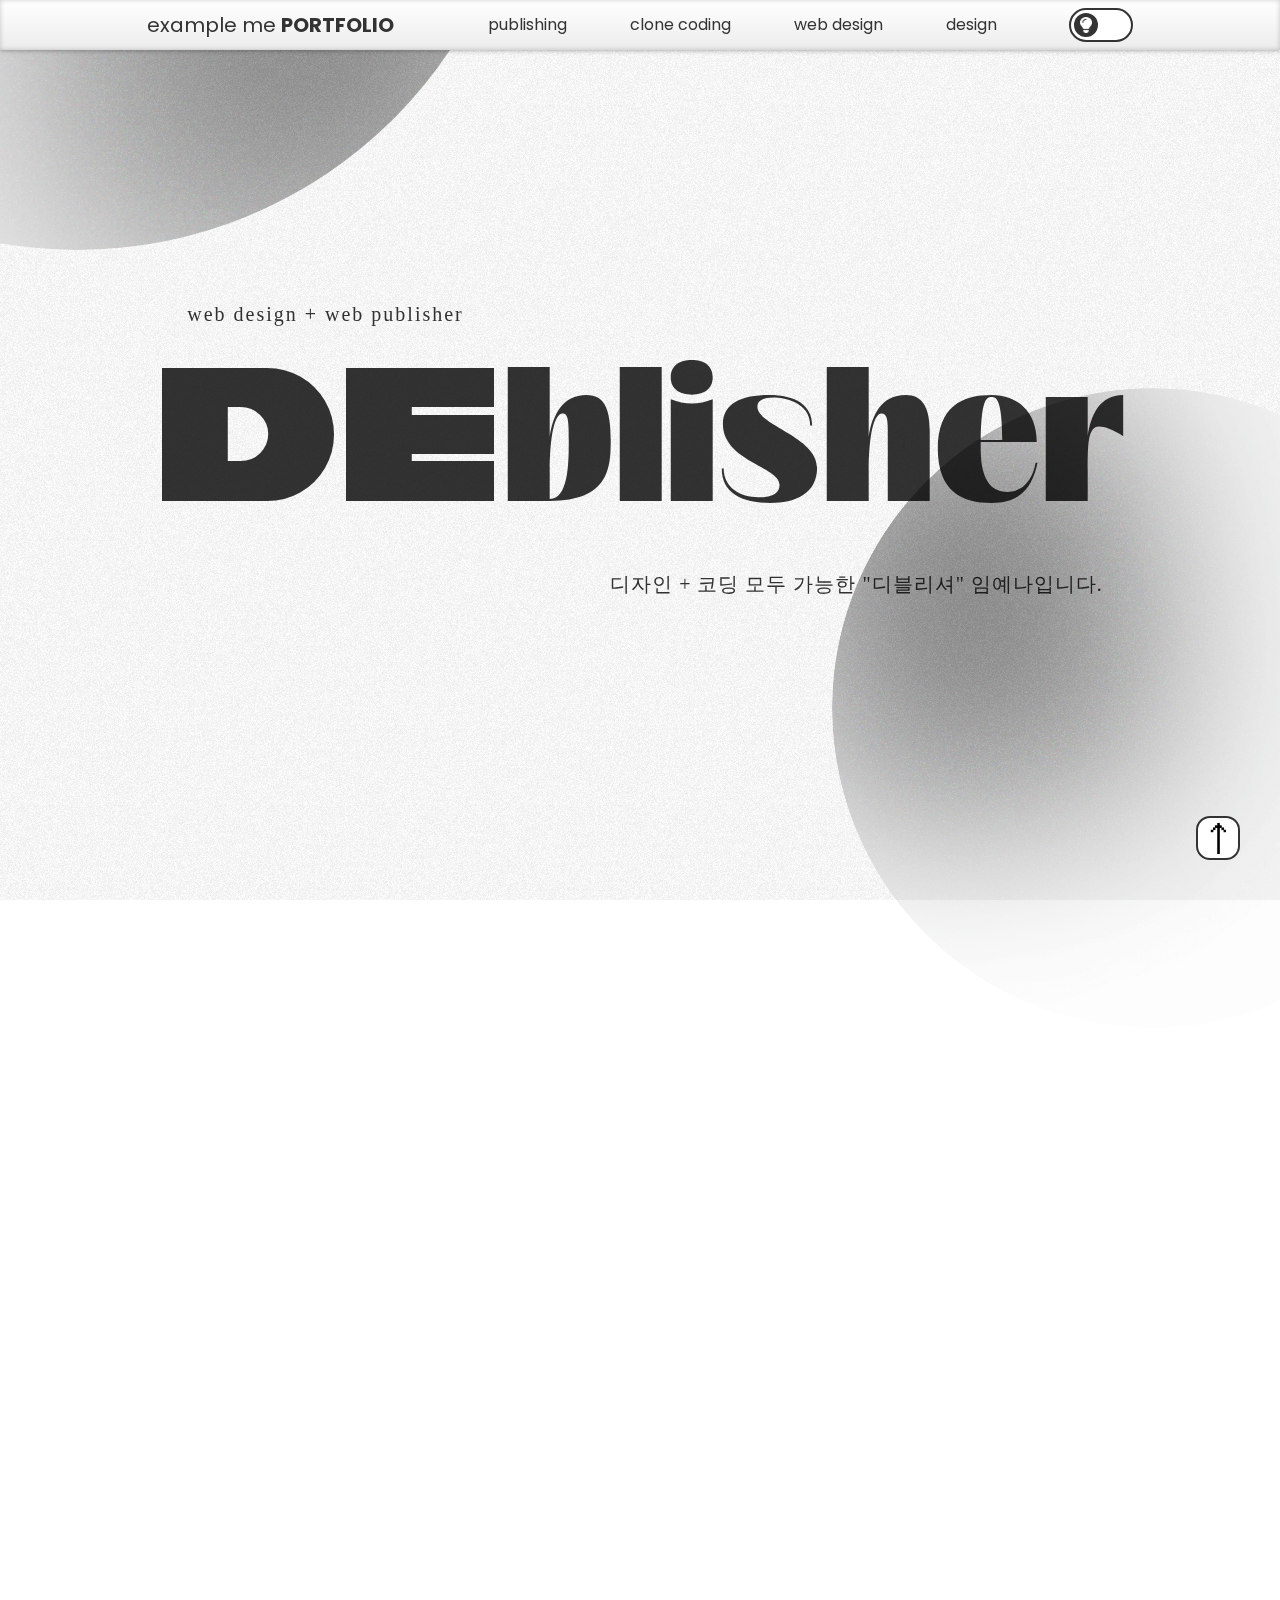
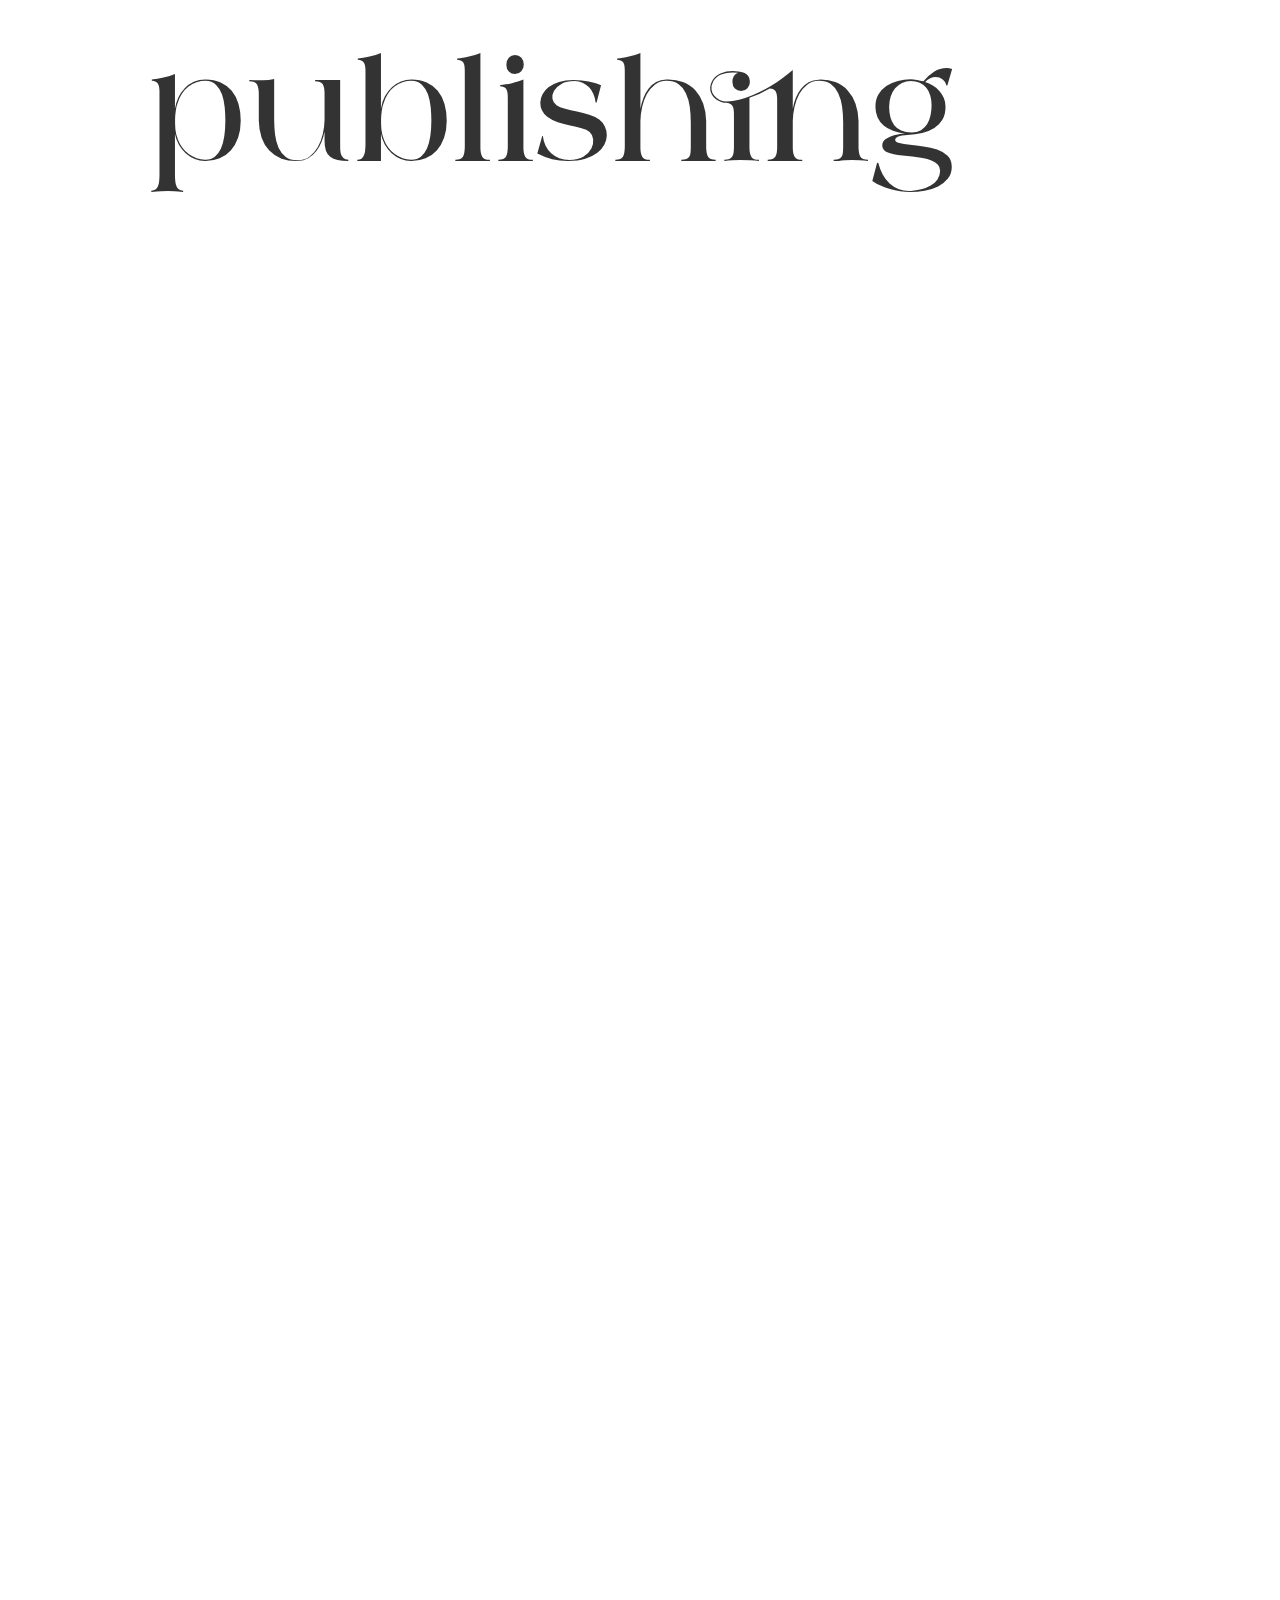
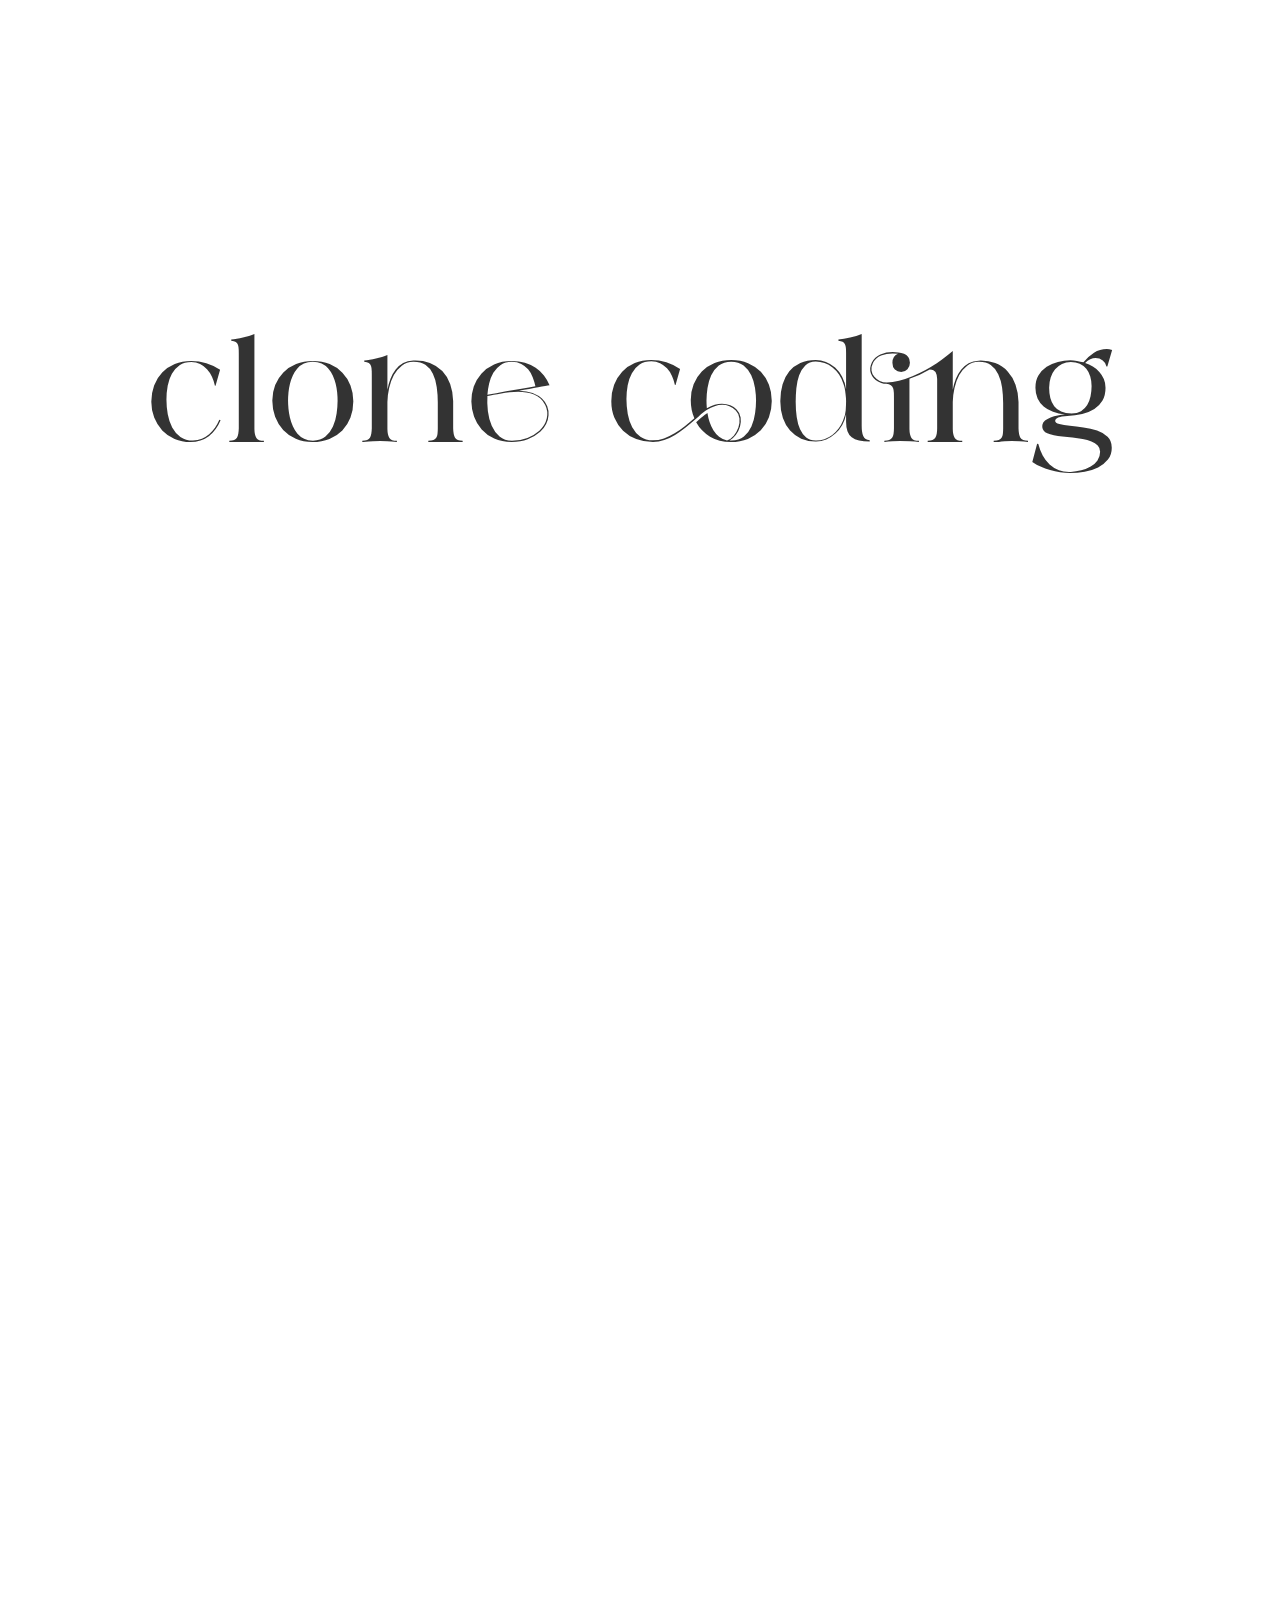
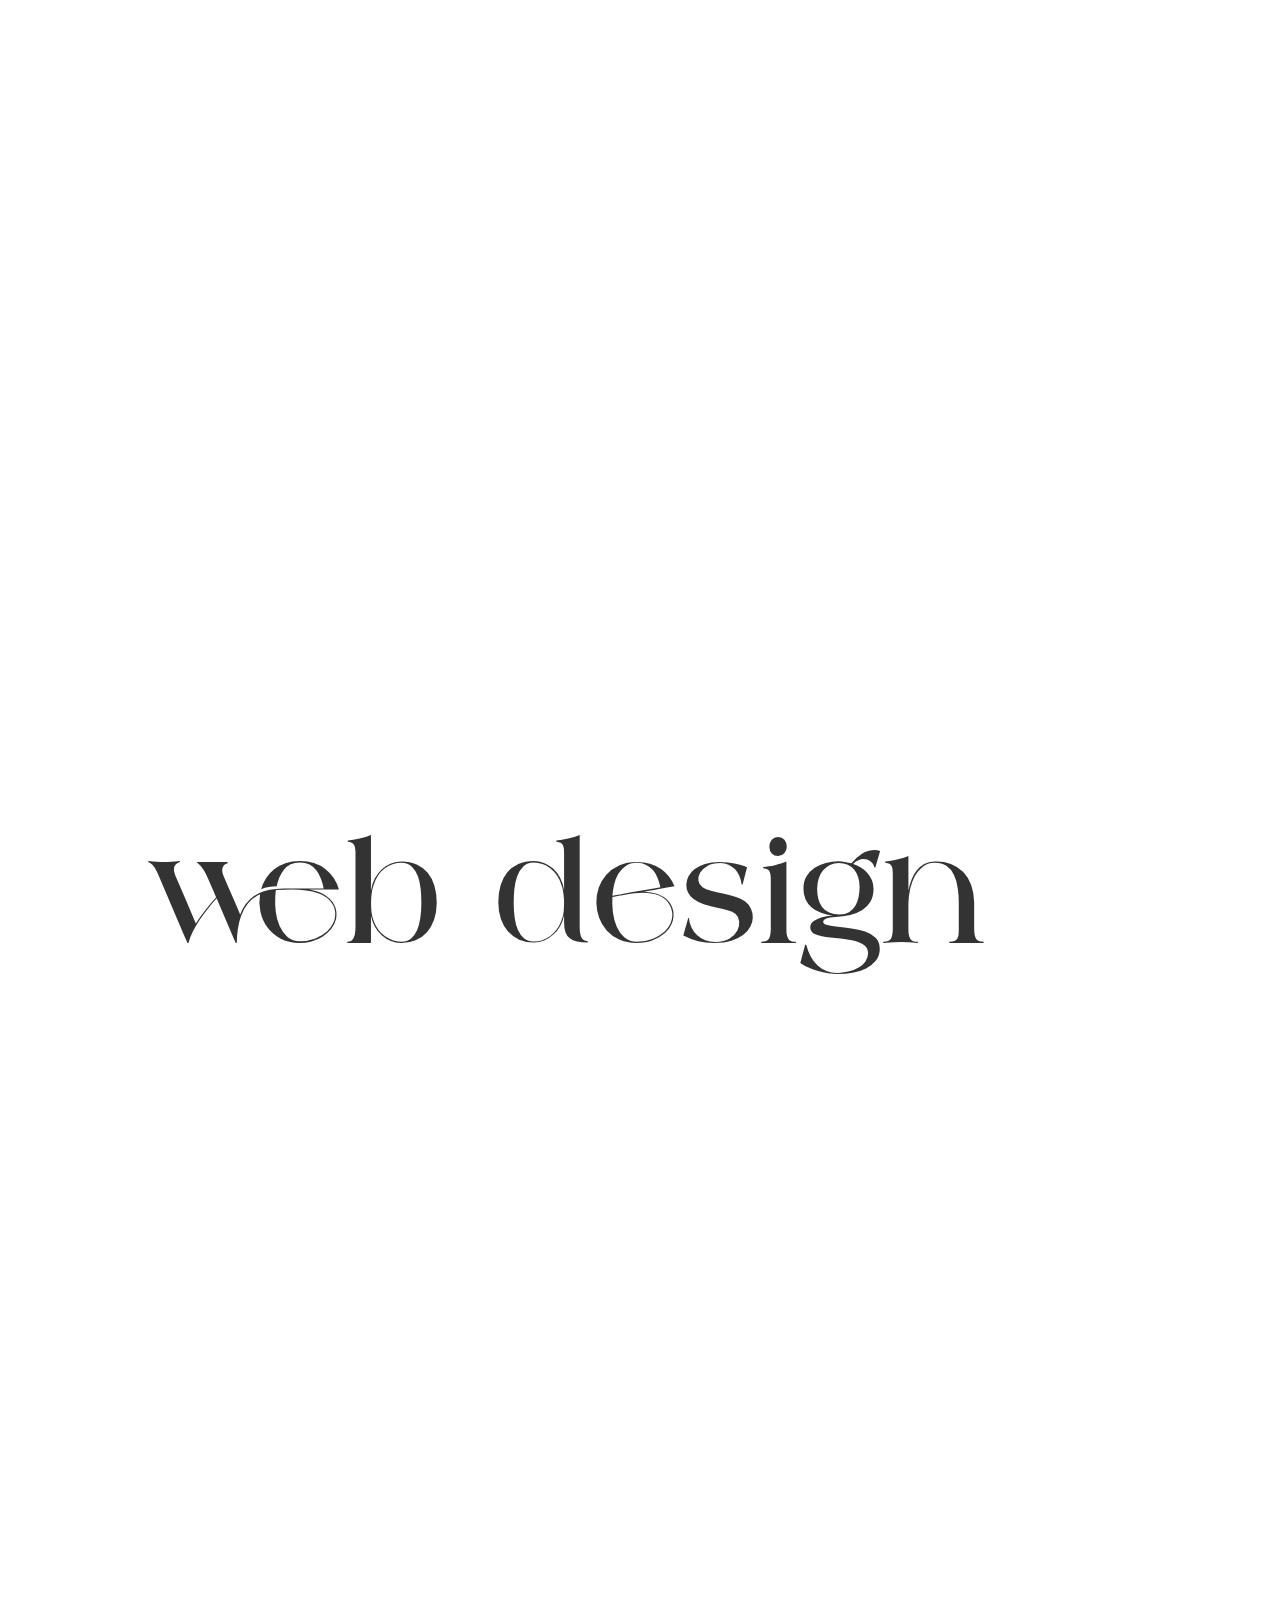
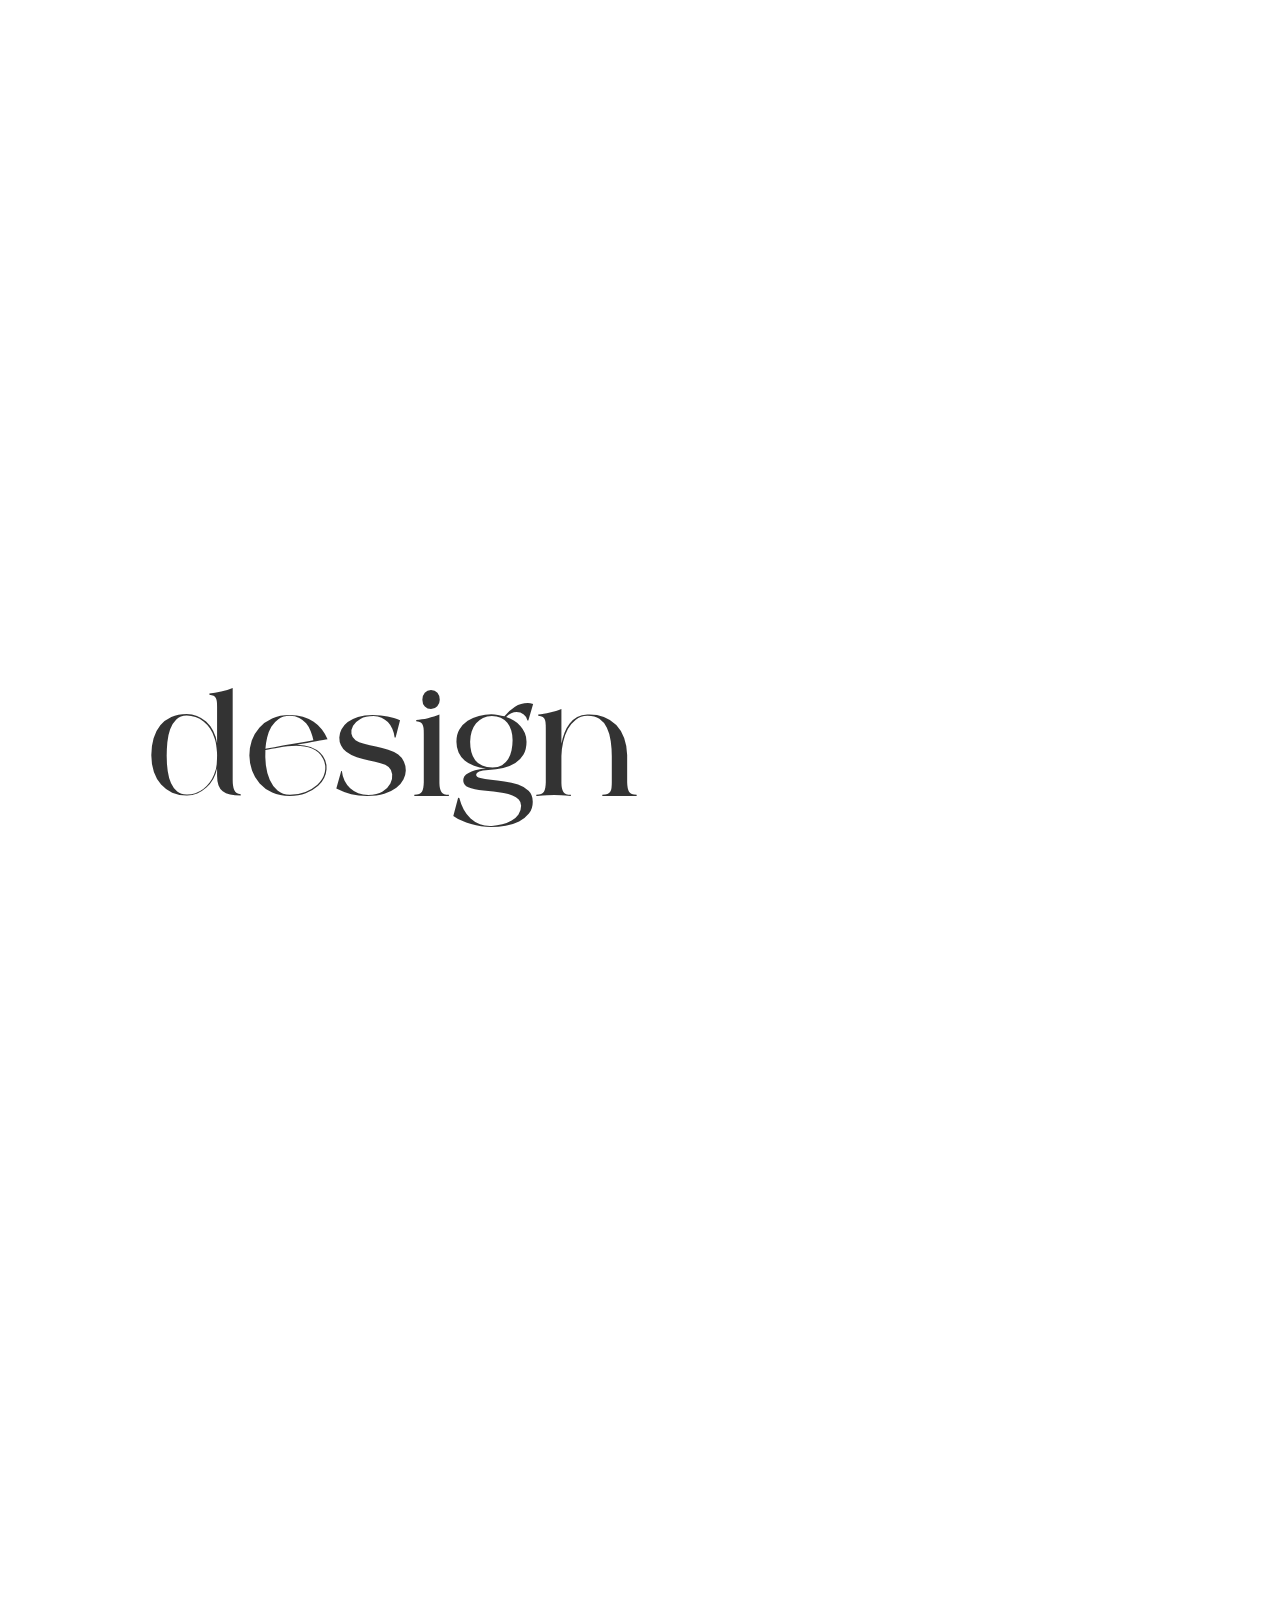
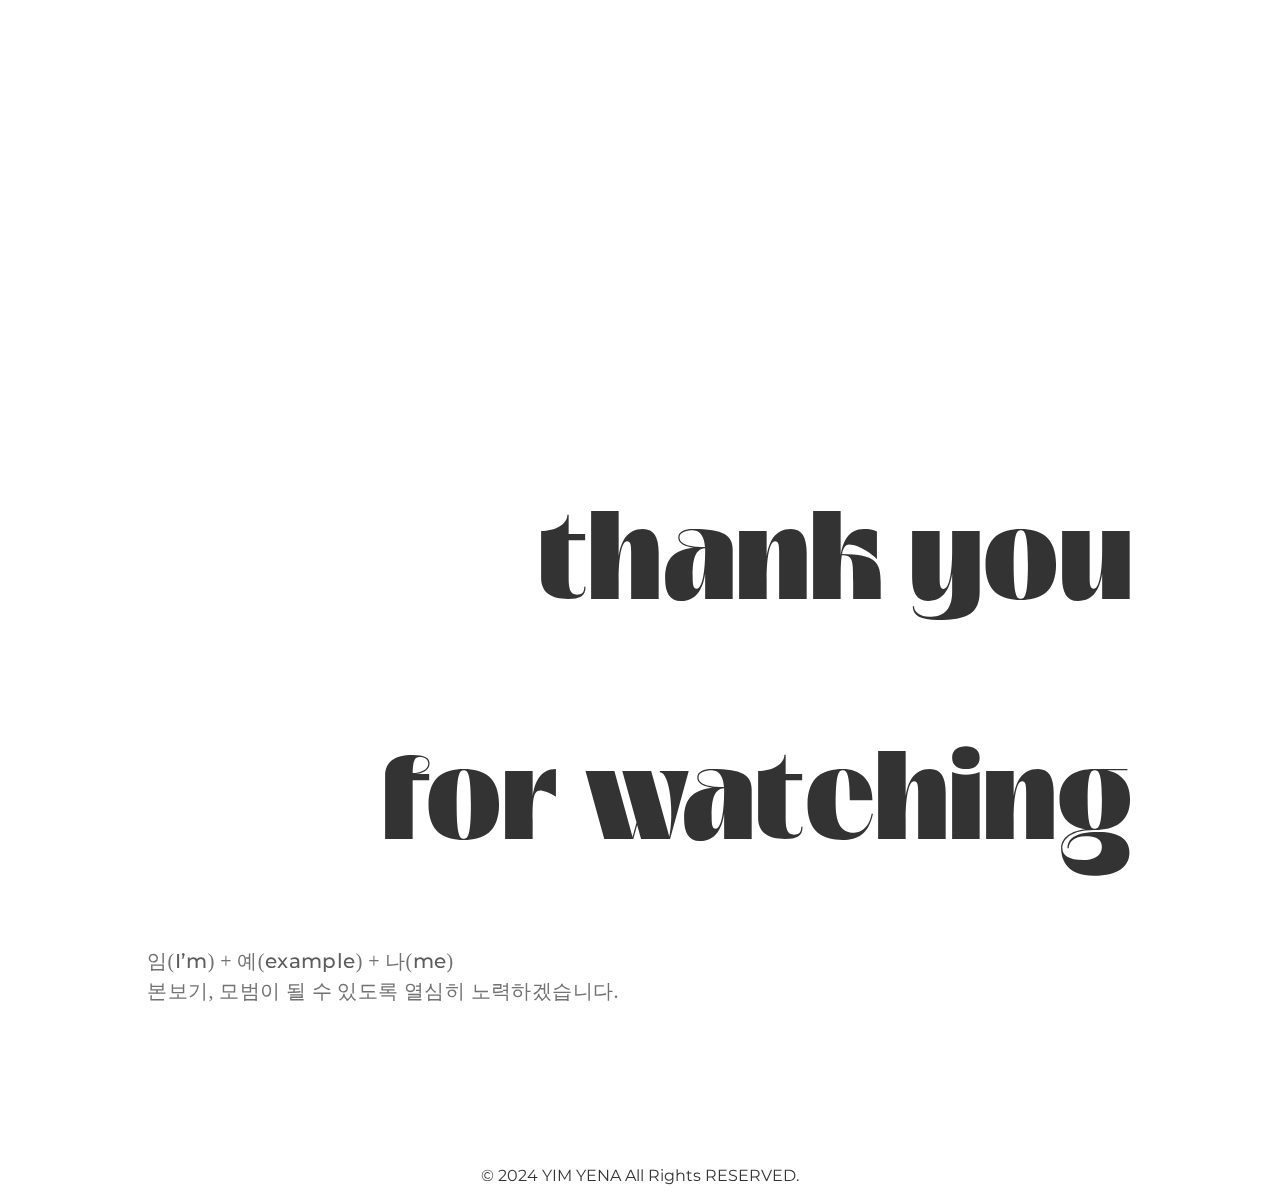
==== commit 7a953f7a: "sixth commit" ====
--- a/index.html
+++ b/index.html
@@ -32,8 +32,9 @@
     <link href="https://unpkg.com/aos@2.3.1/dist/aos.css" rel="stylesheet">
     <!-- css -->
     <link rel="stylesheet" href="css/default.css">
-    <link rel="stylesheet" href="css/style.css">
-    <link rel="stylesheet" href="css/respon.css">
+    <!-- <link rel="stylesheet" href="css/style.css"> -->
+    <link rel="stylesheet" href="css/style2.css">
+    <!-- <link rel="stylesheet" href="css/respon.css"> -->
     <!-- aos js -->
     <script src="https://unpkg.com/aos@2.3.1/dist/aos.js"></script>
     <!-- jquery cdn -->
@@ -220,7 +221,7 @@
                                             <div class="circle3"></div>
                                         </div>
                                     </div>
-                                    <a href="more-view 파일/개고몰-팀프로젝트-복사본/index1.html"  target="_blank"  class="image-click"></a>
+                                    <a href="https://mongzzoman.github.io/gegomall/"  target="_blank"  class="image-click"></a>
                                 </div>
                                 <div class="explain" data-aos="fade-up" data-aos-duration="600" data-aos-delay="100">
                                     <h2>gego mall</h2>
@@ -238,7 +239,7 @@
                                     </ul>
                                     <div class="btns">
                                         <a href="https://www.gegomall.com/"  target="_blank" class="btn-original">original</a>
-                                        <a href="more-view 파일/개고몰-팀프로젝트-복사본/index1.html" target="_blank"  class="btn-moreview">more view</a>
+                                        <a href="https://mongzzoman.github.io/gegomall/" target="_blank"  class="btn-moreview">more view</a>
                                         <a href="more-view 파일/개고몰 팀프로젝트.pdf" target="_blank"  class="btn-moreview">detail view</a>
                                     </div>
                                 </div>
@@ -307,6 +308,36 @@
                     <div class="clonecoding" id="tab-section">
                         <h1>clone coding</h1>
                         <div class="contents">
+                            <div class="content firstkids">
+                                <div class="image-box" data-aos="fade-up" data-aos-duration="600">
+                                    <div class="bar">
+                                        <div class="circle">
+                                            <div class="circle1"></div>
+                                            <div class="circle2"></div>
+                                            <div class="circle3"></div>
+                                        </div>
+                                    </div>
+                                    <a href="http://www.any-chem.com/"   target="_blank" class="image-click"></a>
+                                </div>
+                                <div class="explain" data-aos="fade-up" data-aos-duration="600" data-aos-delay="100">
+                                    <h2>firstkids</h2>
+                                    <p class="txt1">퍼스트키즈몰 사이트를 클론코딩한 반응형 사이트입니다. <br>(기여도 : 100%)</p>
+                                    <p class="txt2">작업시간 : 약 24시간 </p>
+                                    <ul class="tag">
+                                        <li>#html</li>
+                                        <li>#css</li>
+                                        <li>#javascript</li>
+                                        <li>#jQuery</li>
+                                        <li>#swiper</li>
+                                        <li>#clone</li>
+                                        <li>#responsive</li>
+                                    </ul>
+                                    <div class="btns">
+                                        <a href="https://www.firstkid.co.kr/brand.html?brandNo=17287"   target="_blank" class="btn-original">original</a>
+                                        <a href="more-view 파일/firstkids mall main page/index.html" target="_blank" class="btn-clonecoding">clone coding</a>
+                                    </div>
+                                </div>
+                            </div>
                             <div class="content anychem">
                                 <div class="image-box" data-aos="fade-up" data-aos-duration="600">
                                     <div class="bar">
--- a/css/style.css
+++ b/css/style.css
@@ -353,7 +353,6 @@
     font-size: 1rem;
     margin-left: 2rem;
     letter-spacing: .1rem;
-    /* font-weight: bold; */
 }
 .first-page .text-box .txt-1 span.dark {
     color: #aaaaaa;
@@ -373,15 +372,12 @@
     font-family: "suite";
     text-align: right;
     font-size: 1rem;
-    /* font-weight: bold; */
     opacity: .8;
     margin-right: 1.5rem;
     letter-spacing: .05rem;
 }
 
 /* introduce */
-.introduce {
-}
 .intro-inner {
     width: 778px;
     height: 700px;
--- a/css/style2.css
+++ b/css/style2.css
@@ -0,0 +1,1194 @@
+html {font-size: 20px; scroll-behavior: smooth;}
+body {font-size: 1rem;}
+
+/* 스크롤바 커스텀 */
+::-webkit-scrollbar {
+    width: 15px;
+  }
+  ::-webkit-scrollbar-thumb {
+    height: 20%;
+    background-color: #616161;
+    border-radius: 10px;
+  }
+  ::-webkit-scrollbar-track {
+    background-color: white;
+  }
+
+.wrapper {
+    background: url(../images/noise-grid_BG.png) no-repeat center;
+}
+.wrapper.dark {
+    background: url(../images/noise-grid_BG-darkmode.png) no-repeat center;
+}
+.overlay {
+    position: fixed;
+    left: 0;
+    top: 0;
+    width: 100%;
+    height: 100%;
+    display: flex;
+    -webkit-box-pack: center;
+    justify-content: center;
+    -webkit-box-align: center;
+    align-items: center;
+    background-image: url("../images/overlay.gif");
+    background-position: 0 0;
+    background-size: 250px;
+    opacity: 0.08;
+    pointer-events: none;
+  }
+  
+
+  /* header */
+#header {
+    width: 100%;
+    height: 50px;
+    background:linear-gradient(#fff, #ececec);
+    box-shadow: 0 0 5px rgba(0, 0, 0, 0.4), inset 0 0 5px rgba(0, 0, 0, 0.2);
+    position: fixed;
+    z-index: 100;
+}
+#header.dark {
+    background:linear-gradient(#333, #222);
+}
+#header .inner {
+    padding: 0 11.5vw;
+    display: flex;
+    justify-content: space-between;
+}
+
+#header .menu-hamburger {
+    display: none;
+    width: 40px; height: 40px;
+    box-sizing: border-box;
+    position: relative;
+}
+#header .menu-hamburger.active {
+    display: block;
+}
+#header .menu-hamburger span {
+    display: inline-block;
+    position: absolute;
+    width: 20px; height: 2px;
+    margin: 0 auto;
+    background-color: #333;
+    transition: all .6s ease;
+    left: 50%;
+    transform: translate(-50%,-50%);
+}
+#header .menu-hamburger span.dark {
+    background-color: #fff;
+}
+#header .menu-hamburger span:first-child {
+    top: 30%;
+}
+#header .menu-hamburger span:nth-child(2) {
+    top: 45%;
+}
+#header .menu-hamburger span:last-child {
+    top: 60%;
+}
+#header .menu-hamburger.active span:first-child {
+    left: 25%; top: 50%;
+    transform: rotate(135deg);
+}
+#header .menu-hamburger.active span:nth-child(2) {
+    opacity: 0;
+}
+#header .menu-hamburger.active span:last-child {
+    left: 25%; top: 50%;
+    transform: rotate(-135deg);
+
+}
+
+#header .name {
+    display: block;
+    order: 1;
+    line-height: 50px;
+    font-family: 'Poppins', sans-serif;
+    font-size: 1rem;
+}
+#header .header-right {
+    order: 2;
+    display: flex;
+    gap: 50px;
+}
+#header .menu {
+    display: flex;
+    gap: 20px;
+}
+#header .menu li a {
+    display: block;
+    line-height: 50px;
+    font-family: 'Poppins', sans-serif;
+    font-size: .8rem;
+    position: relative;
+    padding: 0 5px;
+    text-align: center;
+}
+
+/* 밑줄효과 */
+/* #header .menu li a::after {
+    content: "";
+    display: block;
+    position: absolute;
+    top: 50%; left: 50%;
+    transform: translate(-50%,-50%);
+    width: 0;
+    height: 25px;
+    background-color: #9fa1a5;
+    opacity: 0;
+    border-radius: 5px;
+    transition: all .3s ease-in-out;
+} */
+/* #header .menu li:hover a::after {
+    width: 100%;
+    opacity: 1;
+    z-index: -10;
+} */
+
+/* 대괄호효과 */
+#header .menu li a:before, #header .menu li a:after {
+    display: inline-block;
+    opacity: 0;
+    -webkit-transition: -webkit-transform 0.3s, opacity 0.2s;
+    -moz-transition: -moz-transform 0.3s, opacity 0.2s;
+    transition: transform 0.3s, opacity 0.2s;
+  }
+  
+#header .menu li a:before {
+    margin-right: 10px;
+    content: '[';
+    -webkit-transform: translateX(10px);
+    -moz-transform: translateX(10px);
+    transform: translateX(10px);
+  }
+  
+#header .menu li a:after {
+    margin-left: 10px;
+    content: ']';
+    -webkit-transform: translateX(-10px);
+    -moz-transform: translateX(-10px);
+    transform: translateX(-10px);
+}
+#header .menu li a:hover:before, #header .menu li a:hover:after{
+    opacity: 1;
+    -webkit-transform: translateX(0px);
+    -moz-transform: translateX(0px);
+    transform: translateX(0px);
+}
+
+/* dark mode 토글 버튼 */
+#header .darkBtn {
+    width: 3.2rem;
+    height: 1.7rem;
+    border-radius: 6.25rem;
+    border: 2px solid #333;
+    background-color: white;
+    outline: none;
+    padding: 0.15rem;
+    margin: auto 0;
+}
+#header .darkBtn #toggle {
+    opacity: 0;
+    position: absolute;
+    left: 0;
+    top: 0;
+ }
+#header .darkBtn > input[type="checkbox"] {
+    display: none;
+    border: 0;
+  }
+#header .darkBtn .toggleSwitch {
+    display: block;
+    width: 100%;
+    height: 100%;
+    border-radius: 6.25rem;
+    background-color: white;
+    outline: none;
+    cursor: pointer;
+  }
+#header .darkBtn .toggleButton {
+    display: block;
+    width: 1.2rem;
+    height: 1.2rem;
+    border-radius: 50%;
+    position: relative;
+    transition: all 0.5s ease-in-out;
+    background: #333 url("../images/light.png") no-repeat center;
+    background-size: 0.6rem 0.8rem;
+  }
+#header #toggle:checked ~ .toggleSwitch {
+    background-color: #333;
+  }
+#header #toggle:checked ~ .toggleSwitch .toggleButton {
+    margin-left: 1.55rem;
+    transition: all 0.5s ease-in-out;
+    background: #fff url("../images/dark-333.png") no-repeat center;
+    background-size: 0.7rem 0.9rem;
+  }
+
+
+/* 반응형 햄버거 메뉴 팝업(~720px) */
+.hamburger-popup {
+    position: fixed;
+    top: 0; 
+    left: -100%;
+    bottom: 0;
+    z-index: 99;
+    width: 100%; height: 100%;
+    opacity: 1;
+    display: none;
+    transition: all .3s ease;
+}
+.hamburger-popup.active {
+    display: block;
+    left: 0;
+}
+.hamburger-popup-wrapper {
+    width: 100%; height: 100%;
+}
+.hamburger-popup-inner {
+    padding: 2rem;
+    width: 360px;
+    height: 100%;
+    box-sizing: border-box;
+    background: linear-gradient(#ececec, #fff);
+}
+.hamburger-popup-inner.dark{
+    background:linear-gradient(#333, #222);
+}
+.hamburger-popup-inner .menu {
+    margin-top: 2rem;
+}
+.hamburger-popup-inner .menu li a {
+    display: block;
+    font-family: "Montserrat", sans-serif;
+    font-size: 1.5rem;
+    line-height: 2rem;
+    padding: 2rem 0 .5rem .5rem;
+    text-transform: uppercase;
+    font-weight: 500;
+    position: relative;
+    transition: all .3s ease;
+}
+.hamburger-popup-inner .menu li a::after {
+    content: "";
+    display: block;
+    position: absolute;
+    bottom: 0; left: 0;
+    height: 2px;
+    width: 0;
+    background-color: #333;
+}
+.hamburger-popup-inner .menu li:focus a::after {
+    width: 100%; height: 2px;
+}
+
+
+
+/* main */
+#main {
+    max-width: 1920px;
+    width: 100%;
+    overflow: hidden;
+    position: relative;
+}
+#main > .ellipse1, #main > .ellipse2 {
+    display: block;
+    position: absolute;
+    border-radius: 50%;
+}
+#main > .ellipse1 {
+    background: url(../images/img_footer_ellipse2.png) no-repeat center / 100% auto;
+    mix-blend-mode:difference;
+    width: 50vw;
+    height: calc(50vw);
+    top: 3%; right: -15%;
+}
+#main > .ellipse2 {
+    background: url(../images/img_footer_ellipse1.png) no-repeat center / 100% auto;
+    mix-blend-mode:difference;
+    width: 70vw;
+    height: calc(70vw);
+    top: -5%; left: -29%;
+}
+#main > .ellipse1.dark, #main > .ellipse2.dark {
+    mix-blend-mode: color-dodge;
+    opacity: .5;
+}
+#main .inner {
+    padding: 0 11.5vw;
+}
+.first-page {
+    width: 100%;
+    height: 100vh;
+    overflow: hidden;
+    position: relative;
+}
+.first-page .text-box {
+    mix-blend-mode: multiply;
+    max-width: 1920px;
+    min-width: 360px;
+    position: relative;
+    top: 50%;
+    transform: translateY(-50%);
+    width: 100%;
+}
+.first-page .text-box.dark {
+    mix-blend-mode: hard-light;
+}
+.first-page .text-box p {
+    display: block;
+    color: #333;
+}
+.first-page .text-box p.dark {
+    color: #e2e2e2;
+    font-weight: normal;
+}
+.first-page .txt-1 {
+    font-family: "chosun";
+    font-family: "suite";
+    text-align: left;
+    font-size: 1rem;
+    margin-left: 2rem;
+    letter-spacing: .1rem;
+}
+.first-page .text-box .txt-1 span.dark {
+    color: #aaaaaa;
+}
+.first-page .main-text {
+    font-family: "aloha";
+    text-align: center;
+    line-height: 12rem;
+    font-size: clamp(4rem, 1rem + 13.3333vw, 17rem);
+}
+
+.first-page .main-text em {
+    font-family: "evers";
+}
+.first-page .txt-2 {
+    font-family: "chosun";
+    font-family: "suite";
+    text-align: right;
+    font-size: 1rem;
+    opacity: .8;
+    margin-right: 1.5rem;
+    letter-spacing: .05rem;
+}
+
+/* introduce */
+.intro-inner {
+    width: 40.5vw;
+    height: calc(36.5vw);
+    margin: 0 auto;
+    display: flex;
+    flex-direction: column;
+    padding: 100px 0;
+    gap: 2vw;
+}
+.introduce .btns {
+    width: 100%;
+    display: flex;
+    gap: 20px;
+    justify-content: center;
+}
+.introduce .btns a {
+    display: block;
+    width: 13vw;
+    height: calc(3vw);
+    border-radius: 15px;
+    box-shadow: 0 0 5px rgba(0, 0, 0, 0.5), inset 0 0 5px rgba(0, 0, 0, 0.2);
+    display: flex;
+    gap: 15px;
+    padding: 8px;
+    box-sizing: border-box;
+    margin: auto 0;
+}
+.introduce .btns a:hover  {
+    mix-blend-mode: multiply;
+    box-shadow:inset 0 0 7px rgba(70, 70, 70, 0.5);
+    border: none;
+}
+.introduce .btns a.instagram1 {
+    background-color: #FFDEE4;
+}
+.introduce .btns a.instagram2 {
+    background-color: #DEEBFF;
+}
+.introduce .btns a.resume {
+    background-color: #FFF0C9;
+}
+.introduce .btns .instagram1 .icon, .introduce .btns .instagram2 .icon {
+    width: 2.2vw; 
+    height: calc(2.2vw);
+    background: url(../images/instagram\ icon.png) no-repeat center / 86% auto;
+}
+.introduce .btns .resume .icon {
+    width: 2.2vw; 
+    height: calc(2.2vw);
+    background: url(../images/resume\ icon.png) no-repeat center / 86% auto;
+}
+.introduce .btns a .txt {
+    font-family: "suite";
+    line-height: calc(2.2vw);
+}
+.introduce .btns a .txt.dark {
+    color: #000;
+}
+
+.introduce .introduce-contents {
+    display: flex;
+    width: 100%;
+    gap: 70px;
+    justify-content: space-between;
+}
+.introduce .introduce-contents .profile {
+    width: 18vw;
+    height: calc(18vw);
+    margin: auto 0;
+    background: url(../images/profile.png) no-repeat center;
+    background-color: #ffdee4;
+    background-size: cover;
+    box-shadow: 0 0 5px rgba(0, 0, 0, 0.2), inset 0 0 5px rgba(0, 0, 0, 0.2);
+    border-radius: 8%;
+}
+.introduce .introduce-contents .introduce-txt {
+    width: 50%;
+    font-family: "suite";
+    margin: auto 0;
+    height: 80%;
+}
+.introduce .introduce-contents .introduce-txt.dark {
+    color: #e2e2e2;
+}
+.introduce .introduce-contents .introduce-txt p {
+    font-size: 1.2rem;
+    font-weight: bold;
+    padding: 0 0 30px;
+}
+.introduce .introduce-contents .introduce-txt {
+    justify-content: center;
+}
+.introduce .introduce-contents .introduce-txt .txts p {
+    font-size: 1rem;
+    font-weight: normal;
+    padding: 8px 0;
+}
+.introduce .introduce-contents .introduce-txt .txts p.point {
+    font-family: "Montserrat", sans-serif;
+    position: relative;
+    z-index: 10;
+    color: #333 !important;
+}
+.introduce .introduce-contents .introduce-txt .txts p.point::after {
+    content: "";
+    display: block;
+    background-color: #FFF0C9;
+    width: 90%; height: 24px;
+    position: absolute;
+    top: 23%;
+    z-index: -1;
+}
+
+.introduce .skill-box {
+    display: flex;
+}
+.introduce .skill-box > div {
+    width: 5.8vw;
+    margin: 0 auto auto;
+}
+.introduce .skill-box p {
+    text-align: center;
+    margin-top: 1rem;
+    font-family: "Montserrat", sans-serif ;
+    font-size: .8rem;
+}
+.introduce .skill-box p.dark {
+    color: #e2e2e2;
+}
+.introduce .skill-box .img-box {
+    width: 4.5vw;
+    height: 4.5vw;
+    border-radius:24%;
+    box-shadow: 0 0 5px rgba(0, 0, 0, 0.2), inset 0 0 5px rgba(0, 0, 0, 0.2);
+    background-color: white;
+    position: relative;
+    margin: 0 auto;
+    overflow: hidden;
+}
+.introduce .skill-box .img-box img {
+    display: block;
+    width: 3vw;
+    height: 3vw;
+    position: absolute;
+    top: 50%;
+    left: 50%;
+    transform: translate(-50%, -50%);
+    transition: all 0.3s ease-in-out;
+}
+.introduce .skill-box .img-box:hover img {
+    transform: scale(1.1) translate(-45%, -45%);
+}
+.introduce .tag ul {
+    display: flex;
+    justify-content: space-between;
+}
+.introduce .tag ul li {
+    border: 1px solid #333;
+    background-color: #fff;
+    border-radius: 100px;
+    padding: 1% 2%;
+    font-size: .8rem;
+    transition: all .5s ease;
+}
+.introduce .tag ul li:nth-child(1):hover {
+    background-color: #eeffda;
+}
+.introduce .tag ul li:nth-child(2):hover {
+    background-color: #FFF0C9;
+}
+.introduce .tag ul li:nth-child(3):hover {
+    background-color: #DEEBFF;
+}
+.introduce .tag ul li:nth-child(4):hover {
+    background-color: #FFDEE4;
+}
+
+
+/* works */
+.works > div {
+    padding-top: 3rem;
+}
+.works h1 {
+    font-family: "against";
+    color: #333;
+    font-size: 6rem;
+    font-weight: normal;
+}
+.works h1.dark {
+    color: #fff;
+}
+.works .contents {
+    width: 100%;
+    margin-top: 5rem;
+}
+.works .contents .content {
+    display: flex;
+    justify-content: space-between;
+    gap: 50px;
+    margin-bottom: 12rem;
+}
+.works .contents .content .image-box {
+    width: 40vw;
+    height: calc(27vw);
+    box-shadow: 0 0 15px rgba(0, 0, 0, 0.2);
+    background-color: #fff;
+    border-radius: 1rem;
+    position: relative;
+    overflow: hidden;
+}
+.works .contents .content .image-box.dark {
+    box-shadow: 0 0 15px rgba(255, 255, 255, 0.5);
+}
+.works .contents .content .image-box .bar {
+    position: absolute;
+    top: 0;
+    width: 100%;
+    background-color: #fff;
+    display: flex;
+    justify-content: flex-end;
+    padding: .8rem 1.2rem;
+    box-sizing: border-box;
+    border-radius: 1rem 1rem 0 0;
+    background:linear-gradient(#fff, #e0e0e0);
+    z-index: 10;
+}
+.works .contents .content .image-box .bar .circle {
+    display: flex;
+    gap: .8rem;
+}
+.works .contents .content .image-box .bar .circle > div {
+    width: .9rem; height: .9rem;
+    border-radius: 50%;
+}
+.works .contents .content .image-box .image-click  {
+    display: block;
+    width: 100%; 
+    height: 100%;
+    border-radius: 1rem;
+    transition: all .5s ease;
+    background-position: 0 2.5rem;
+    background-size: 100%;
+    position: absolute;
+    left: 50%;
+    transform: translateX(-50%);
+    box-shadow: 0 0 5px rgba(0, 0, 0, 0.2);
+}
+.works .contents .content .image-box .image-click:hover {
+    transform: scale(1.1) translateX(-45%);
+}
+.works .contents .content .explain {
+    width: 50%;
+    padding: 1rem 0;
+    display: flex;
+    flex-direction: column;
+    justify-content: space-between;
+    gap: 2rem;
+}
+.works .contents .content .explain h2 {
+    font-size: 4.5rem;
+    font-family: 'Poppins', sans-serif;
+    text-transform: uppercase;
+    color: #333;
+    line-height: 5rem;
+    padding-bottom: .6rem;
+    border-bottom: 2px solid rgba(0, 0, 0, 0.2);
+}
+.works .contents .content .explain h2.dark {
+    color: #ffffff;
+    border-bottom: 2px solid rgba(255, 255, 255, 0.5);
+}
+.works .contents .content .explain p {
+    font-family: "suite";
+    color: #333;
+    letter-spacing: .03rem;
+    line-height: 1.5rem;
+}
+.works .contents .content .explain p.dark {
+    color: #e2e2e2;
+}
+.works .contents .content .explain .tag {
+    display: flex;
+    justify-content: flex-start;
+    flex-wrap: wrap;
+}
+.works .contents .content .explain .tag li {
+    padding-right: 1rem;
+    line-height: 1.6rem;
+}
+.works .contents .content .explain .tag li.dark {
+    color: #e2e2e2;
+}
+.works .contents .content .explain .btns a {
+    display: inline-block;
+    padding: .8rem 1rem;
+    background-color: #fff;
+    border-radius: .8rem;
+    margin-right: 1rem;
+    box-shadow: 0 0 4px rgba(0, 0, 0, 0.4), inset 0 0 2px rgba(0, 0, 0, 0.2);
+    transition: all .5s ease;
+    font-family: "Montserrat", sans-serif;
+    font-size: 1rem;
+}
+.works .contents .content .explain .btns a.dark {
+    color: #333;
+}
+.works .contents .content .explain .btns a:hover {
+    background-color: rgba(70, 70, 70, 0.5);
+    color: #fff;
+}
+.works .contents .content .explain button {
+    display: block;
+    width: 30%;
+    padding: .8rem 1rem;
+    background-color: #fff;
+    border-radius: .8rem;
+    margin-right: 1rem;
+    box-shadow: 0 0 4px rgba(0, 0, 0, 0.4), inset 0 0 2px rgba(0, 0, 0, 0.2);
+    transition: all .5s ease;
+    font-family: "Montserrat", sans-serif;
+    font-size: 1rem;
+}
+.works .contents .content .explain button:hover {
+    background-color: rgba(70, 70, 70, 0.5);
+    color: #fff;
+}
+
+
+
+/* circle color change */
+.works .contents .portfolio .image-box .bar .circle .circle1 {
+    background-color: #414141 ;
+}
+.works .contents .portfolio .image-box .bar .circle .circle2 {
+    background-color: #888686 ;
+}
+.works .contents .portfolio .image-box .bar .circle .circle3 {
+    background-color: #CFD4CF ;
+}
+
+.works .contents .gegomall .image-box .bar .circle .circle1 {
+    background-color: #EF7913 ;
+}
+.works .contents .gegomall .image-box .bar .circle .circle2 {
+    background-color: #263930 ;
+}
+.works .contents .gegomall .image-box .bar .circle .circle3 {
+    background-color: #FEDD66 ;
+}
+
+.works .contents .imeco .image-box .bar .circle .circle1 {
+    background-color: #87CF89 ;
+}
+.works .contents .imeco .image-box .bar .circle .circle2 {
+    background-color: #003F1D ;
+}
+.works .contents .imeco .image-box .bar .circle .circle3 {
+    background-color: #224E12 ;
+}
+
+.works .contents .media-site .image-box .bar .circle .circle1 {
+    background-color: #6244B9 ;
+}
+.works .contents .media-site .image-box .bar .circle .circle2 {
+    background-color: #FFEE00 ;
+}
+.works .contents .media-site .image-box .bar .circle .circle3 {
+    background-color: #9E87E1 ;
+}
+
+.works .contents .firstkids .image-box .bar .circle .circle1 {
+    background-color: #ffa7b3 ;
+}
+.works .contents .firstkids .image-box .bar .circle .circle2 {
+    background-color: #ff8fb0 ;
+}
+.works .contents .firstkids .image-box .bar .circle .circle3 {
+    background-color: #ff73a2 ;
+}
+.works .contents .anychem .image-box .bar .circle .circle1 {
+    background-color: #01A758 ;
+}
+.works .contents .anychem .image-box .bar .circle .circle2 {
+    background-color: #0172FF ;
+}
+.works .contents .anychem .image-box .bar .circle .circle3 {
+    background-color: #01EEAF ;
+}
+
+.works .contents .choosa .image-box .bar .circle .circle1 {
+    background-color: #79563C ;
+}
+.works .contents .choosa .image-box .bar .circle .circle2 {
+    background-color: #AF9375 ;
+}
+.works .contents .choosa .image-box .bar .circle .circle3 {
+    background-color: #81895F ;
+}
+
+.works .contents .geoje .image-box .bar .circle .circle1 {
+    background-color: #FF555E ;
+}
+.works .contents .geoje .image-box .bar .circle .circle2 {
+    background-color: #FFF001 ;
+}
+.works .contents .geoje .image-box .bar .circle .circle3 {
+    background-color: #01E0C4 ;
+}
+
+.works .contents .cassava .image-box .bar .circle .circle1 {
+    background-color: #EF6D04 ;
+}
+.works .contents .cassava .image-box .bar .circle .circle2 {
+    background-color: #333 ;
+}
+.works .contents .cassava .image-box .bar .circle .circle3 {
+    background-color: #224E12 ;
+}
+
+.works .contents .spao .image-box .bar .circle .circle1 {
+    background-color: #484848 ;
+}
+.works .contents .spao .image-box .bar .circle .circle2 {
+    background-color: #BBBBBB ;
+}
+.works .contents .spao .image-box .bar .circle .circle3 {
+    background-color: #101010 ;
+}
+
+.works .contents .nanu .image-box .bar .circle .circle1 {
+    background-color: #824A28 ;
+}
+.works .contents .nanu .image-box .bar .circle .circle2 {
+    background-color: #B8B09D ;
+}
+.works .contents .nanu .image-box .bar .circle .circle3 {
+    background-color: #65723D ;
+}
+
+
+
+/* image-click thumbnail change */
+.works .publishing .portfolio .image-click {
+    background: url(../images/img_portfolio_thumbnail-dark.png) no-repeat center/cover;
+}
+.works .publishing .portfolio .image-click.dark {
+    background: url(../images/img_portfolio_thumbnail-light.png) no-repeat 0 2.5rem /cover;
+
+}
+.works .publishing .gegomall .image-click {
+    background: url(../images/img_개고몰_thumbnail.png) no-repeat center/cover;
+}
+.works .publishing .imeco .image-click {
+    background: url(../images/img_아임에코썸네일.png) no-repeat center/cover;
+}
+.works .publishing .media-site .image-click {
+    background: url(../images/img_mediasite_thumbnail.png) no-repeat center;
+    background-size: cover auto !important;
+}
+
+.works .clonecoding .firstkids .image-click {
+    background: url(../images/img_firstkidsmall_thumbnail.png) no-repeat center / cover;
+}
+.works .clonecoding .anychem .image-click {
+    background: url(../images/img_anychem_thumbnail.png) no-repeat center / cover;
+}
+.works .clonecoding .choosa .image-click {
+    background: url(../images/img_추사기념관_thumbnail.png) no-repeat center / cover;
+}
+.works .clonecoding .choosa .choosa-txt {
+    font-family: "Chosun" !important;
+    letter-spacing: .3rem;
+}
+.works .clonecoding .geoje .image-click {
+    background: url(../images/img_거제청년센터이룸_thumbnail.png) no-repeat center / cover;
+}
+.works .clonecoding .geoje .geoje-txt {
+    letter-spacing: -.5rem;
+} 
+
+.works .webdesign .cassava .image-box .image-click {
+    animation: webdesign linear 90s infinite;
+}
+.works .webdesign .spao .image-box .image-click, .works .webdesign .nanu .image-box .image-click {
+    animation: webdesign linear 60s infinite;
+}
+@keyframes webdesign {
+    0% {
+        background-position: top;
+      }
+    100% {
+        background-position: bottom;
+      }
+}
+.works .webdesign .cassava .image-click {
+    background: url(../images/카사바고양이모래\ 상세페이지\ 작업.jpg) no-repeat center /cover;
+}
+.works .webdesign .spao .image-click {
+    background: url(../images/스파오\ 레더자켓\ 상세페이지3.jpg) no-repeat center /cover;
+}
+.works .webdesign .nanu .image-click {
+    background: url(../images/NANU\ 대나무칫솔\ 상세페이지\ 작업-최종.jpg) no-repeat center /cover;
+}
+/* detailview-popup */
+.detailview-popup {
+    position: fixed;
+    width: 100%;
+    height: 100%;
+    top: 0;
+    left: 0;
+    right: 0;
+    bottom: 0;
+    background-color: rgba(0, 0, 0, 0.7);
+    z-index: 9999;
+    display: none;
+  }
+  .detailview-popup.active {
+    display: block;
+  }
+  .detailview-popup .detailview-popup-wrapper {
+    width: 100%;
+    height: 100%;
+    position: relative;
+  }
+  .detailview-popup .detailview-popup-wrapper .detailview-popup-img-box {
+    position: relative;
+    top: 0;
+    left: 50%;
+    transform: translateX(-50%);
+    width: 872px;
+    height: 100%;
+    z-index: 99999;
+    overflow-y: scroll;
+  }
+  .detailview-popup .detailview-popup-wrapper .detailview-popup-img-box .detail-img {
+    display: block;
+    width: 860px;
+  }
+  .detailview-popup .detailview-popup-wrapper .exit {
+    position: fixed;
+    top: 2%;
+    right: 29%;
+    display: block;
+    width: 24px; height: 24px;
+    background-color: rgba(255, 255, 255, 0.5);
+    padding: 5px;
+    border-radius: 50%;
+    cursor: pointer;
+    z-index: 99999;
+  }
+  .detailview-popup .detailview-popup-wrapper .exit:hover {
+    background-color: rgba(255, 255, 255, 1);
+  }
+
+
+
+
+/* design */
+.works .design {
+    padding-bottom:1rem ;
+    height: calc(100vh - 3rem);
+    position: relative;
+    padding: 12rem 0 2rem;
+    margin-top: 28rem;
+}
+.works .design .title {
+    display: flex;
+    align-items: flex-end;
+    gap: 2.5rem;
+    position: absolute;
+    top: 5%;
+}
+.works .design .tag {
+    display: flex;
+    gap: 20px;
+}
+.works .design .tag li {
+    border: 1px solid #333;
+    background-color: #fff;
+    border-radius: 50px;
+    padding: .4rem 1rem;
+    font-size: .75rem;
+    font-family: "Montserrat", sans-serif;
+}
+.works .design .contents-box {
+    width: 100%;
+    display: flex;
+    flex-wrap: wrap;
+    gap:1vw;
+    box-sizing: border-box;
+    justify-content: center;
+}
+
+.works .design .contents-box .banner {
+    width: 40%;
+    width: calc(40% - 20px);
+}
+.works .design .contents-box .graphic {
+    width: 14vw;
+}
+.works .design .contents-box .image {
+    height: calc(14vw);
+    box-shadow: 0 0 4px rgba(0, 0, 0, 0.4);
+    transition: all .3s ease-in-out;
+    border-radius: .2rem;
+}
+.works .design .contents-box .image:hover {
+    transform: scale(1.1);
+    box-shadow: 0 0 10px rgba(0, 0, 0, 0.5);
+}
+
+.works .design .contents-box .banner1 {
+    background: url(../images/개고몰-mainbanner-cat1.png) no-repeat center / cover;
+    order: 1;
+}
+.works .design .contents-box .banner2 {
+    background: url(../images/개고몰-mainbanner-dog2.png) no-repeat center / cover;
+    order: 5;
+}
+.works .design .contents-box .banner3 {
+    background: url(../images/개고몰-mainbanner-cat2.png) no-repeat center / cover;
+    order: 9;
+}
+.works .design .contents-box .graphic1 {
+    background: url(../images/뚜레쥬르\ 말차\ sns\ 이미지2.jpg) no-repeat center / cover;
+    order: 2;
+}
+.works .design .contents-box .graphic2 {
+    background: url(../images/뚜레쥬르\ 말차\ sns\ 이미지.jpg) no-repeat center / cover;
+    order: 3;
+}
+.works .design .contents-box .graphic3 {
+    background: url(../images/12월마켓오픈인포.jpg) no-repeat center / cover;
+    order: 4;
+}
+.works .design .contents-box .graphic4 {
+    background: url(../images/쉼\ 포스터.jpg) no-repeat center / cover;
+    order: 6;
+}
+.works .design .contents-box .graphic5 {
+    background: url(../images/힐링이\ 필요해.jpg) no-repeat center / cover;
+    order: 7;
+}
+.works .design .contents-box .graphic6 {
+    background: url(../images/거리예술마켓\ \ 포스터.jpg) no-repeat center / cover;
+    order: 8;
+}
+.works .design .contents-box .graphic7 {
+    background: url(../images/몽쪼만하우스-테라스-인스타2-02.jpg) no-repeat center / cover;
+    order: 10;
+}
+.works .design .contents-box .graphic8 {
+    background: url(../images/몽쪼만하우스-키친-인스타-02.jpg) no-repeat center / cover;
+    order: 11;
+}
+.works .design .contents-box .graphic9 {
+    background: url(../images/몽쪼만하우스-방-인스타1-02.jpg) no-repeat center / cover;
+    order: 12;
+} 
+
+
+/* design click popup */
+.design-popup {
+    width: 100%; height: 100%;
+    position: fixed;
+    top: 0; left: 0; right: 0; bottom: 0;
+    background-color: rgba(0, 0, 0, 0.7);
+    z-index: 9999;
+    display: none;
+}
+.design-popup.active {
+    display: block;
+}
+.design-popup-wrapper {
+    width: 100%; height: 100%;
+    position: relative;
+}
+.design-popup-img-box {
+    position: absolute;
+    top: 50%; left: 50%;
+    transform: translate(-50%,-50%);
+    width: 75%; height: 80%;
+    background-color: #fff;
+    border-radius: 1rem;
+    padding: 2.5% 10%;
+    box-sizing: border-box;
+}
+.design-popup-img-box .design-img {
+    display: block;
+    position: absolute;
+    object-fit: cover;
+    top: 55%; left: 50%;
+    transform: translate(-50%,-50%);
+    height: calc(100% - 25%);
+}
+.design-popup-img-box .popup-title {
+    display: flex;
+    justify-content: center;
+    gap: 2.5rem;
+    align-items: flex-end;
+    font-family: "suite";
+}
+.design-popup-img-box .first-title {
+    font-weight: bold;
+    font-size: 1.2rem;
+    height: 100%;
+    color: #333;
+}
+.design-popup-img-box .second-title {
+    letter-spacing: .05rem;
+    font-size: .9rem;
+    height: 100%;
+}
+.design-popup-img-box .exit {
+    position: absolute;
+    top: 5%; right: 2.5%;
+    width: 20px;
+}
+#footer {
+    width: 100%;
+    padding-top: 16rem;
+    position: relative;
+    overflow: hidden;
+}
+#footer .inner {
+    padding: 0 11.5%;
+}
+#footer .ellipse1 {
+    display: block;
+    width: 40rem; height: 40rem;
+    background: url(../images/img_footer_ellipse1.png) no-repeat center / 100%;
+    position: absolute;
+    top: 1rem;
+    left: -10rem;
+    mix-blend-mode: multiply;
+}
+#footer .ellipse2 {
+    display: block;
+    width: 52rem; height: 52rem;
+    background: url(../images/img_footer_ellipse2.png) no-repeat center / 100%;
+    position: absolute;
+    bottom: -26rem;
+    right: -10rem;
+    mix-blend-mode: multiply;
+}
+#footer .ellipse1.dark, #footer .ellipse2.dark {
+    mix-blend-mode: plus-lighter;
+    opacity: .5;
+}
+#footer .inner h1 {
+    font-family: "aloha";
+    text-align: right;
+    line-height: 12rem;
+    color: #333;
+    mix-blend-mode: multiply;
+    font-size: clamp(2rem, -0.3077rem + 10.2564vw, 12rem);
+}
+#footer .inner h1.dark {
+    color: #e2e2e2;
+    mix-blend-mode: normal;
+}
+#footer .inner .comment {
+    font-family: "suite";
+    color: #727272;
+    font-size: 1rem;
+    line-height: 1.5rem;
+    padding-bottom: 8rem;
+    margin-top: 1rem;
+    letter-spacing: .02rem;
+}
+#footer .inner .comment span {
+    font-family: "Montserrat", sans-serif;
+    color: #5c5c5c;
+    font-weight: 500;
+}
+#footer .inner .comment.dark {
+    color: #e2e2e2;
+    font-weight: normal;
+}
+ .copyright {
+    font-family: "Montserrat", sans-serif;
+    color: #333;
+    text-align: center;
+    font-size: .8rem;
+    padding-bottom: .8rem;
+ }
+
+
+ /* gotop 버튼 */
+.gotop {
+    display: block;
+    width: 2rem;
+    height: 2rem;
+    border-radius: 0.7rem;
+    border: 2px solid #333;
+    background-color: white;
+    position: fixed;
+    bottom: 2rem;
+    right: 2rem;
+  }
+  .gotop:hover {
+    background-color: rgb(220, 220, 220);
+    mix-blend-mode: multiply;
+  }
+  .gotop img {
+    display: block;
+    position: absolute;
+    top: 50%;
+    left: 50%;
+    transform: translate(-50%, -50%);
+    width: 0.8rem;
+    height: 1.6rem;
+    object-fit: cover;
+  }